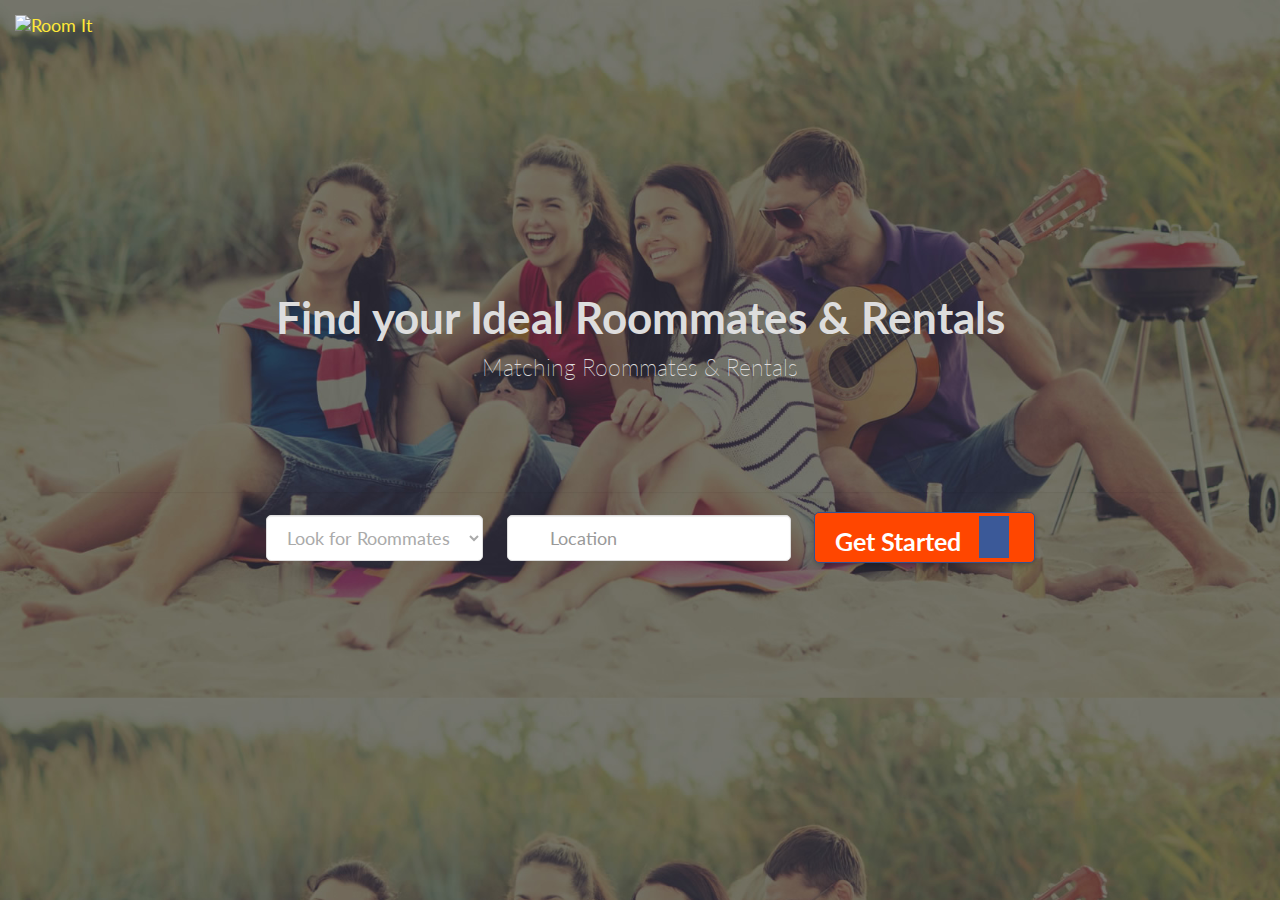
==== client/index.html @ f8d4cd80 "initial load" ====
<!DOCTYPE html>
<html ng-app="MyApp">
<head>
  <meta charset="utf-8">
  <meta http-equiv="X-UA-Compatible" content="IE=edge">
  <title>Roomit</title>
  <link href="favicon.png" rel="shortcut icon">
  <link href="//fonts.googleapis.com/css?family=Lato:400|Open+Sans:400,300,600" rel="stylesheet">
  <link href="//maxcdn.bootstrapcdn.com/font-awesome/4.2.0/css/font-awesome.min.css" rel="stylesheet">
  <link href="//cdnjs.cloudflare.com/ajax/libs/ionicons/1.5.2/css/ionicons.min.css" rel="stylesheet">
  <link href="//maxcdn.bootstrapcdn.com/bootstrap/3.2.0/css/bootstrap.min.css" rel="stylesheet">
  <!--<link href="//cdn.jsdelivr.net/animatecss/3.2.0/animate.css" rel="stylesheet">-->
    <link rel="stylesheet" href="js/bower_components/angular-google-places-autocomplete/src/autocomplete.css">
  <link href="css/styles.css" rel="stylesheet">
    <base href="/"></base>
</head>
<body>
<div ng-controller="NavbarCtrl" class="navbar navbar-default navbar-static-top">
  <div class="navbar-header">
    <a class="navbar-brand" href="/">
        <img src="assets/logo_beta.png" width="256" alt="Room It"/>
    </a>
  </div>
</div>

<div ui-view class="fadeZoom">
    <div class="container main-page">
        <div class="panel panel-default">
            <div class="panel-body">
                <div class="row text-center">
                    <div class="col-sm-12">
                        <div class="jumbotron">
                            <h1>Find your Ideal Roommates & Rentals</h1>

                            <p class="sub-heading">Matching Roommates & Rentals</p>
                        </div>
                    </div>
                </div>
            </div>
        </div>
        <div class="text-center row search-criteria" ng-controller="HomePageController">

            <div class="col-sm-12">
                <form class="form-inline">
                    <div class="input-group input-group-lg margin-20">
                        <select name="lookingFor" id="lookingFor" class="form-control">
                            <option selected="selected">Look for Roommates</option>
                            <option>Look for Rooms</option>
                        </select>
                    </div>
                    <div class="input-group input-group-lg has-feedback margin-20">
                        <input type="text" class="form-control" id="location" placeholder="Location" g-places-autocomplete
                               options="autocompleteOptions" ng-model="place">
                        <i class="ion-location form-control-feedback"></i>
                    </div>
                    <div class="input-group input-group-lg">
                        <div class="input-group-btn">
                            <!--<button type="submit" class="btn btn-default ">Search</button>-->
                            <button class="btn btn-block btn-facebook" ng-click="authenticate('facebook')">
                                Get Started&nbsp;&nbsp;&nbsp;<i class="ion-social-facebook"></i>
                            </button>
                        </div>
                    </div>
                </form>
            </div>
        </div>
    </div>
</div>

<!-- Third-party Libraries -->
<script src="js/vendor/angular.js"></script>
<script src="js/vendor/angular-messages.js"></script>
<script src="js/vendor/angular-resource.js"></script>
<script src="js/vendor/angular-animate.js"></script>
<script src="js/vendor/angular-ui-router.js"></script>
<script src="js/vendor/angular-strap.js"></script>
<script src="js/vendor/angular-strap.tpl.js"></script>
<script src="js/vendor/satellizer.js"></script>
<script src="https://maps.googleapis.com/maps/api/js?libraries=places"></script>
<script src="js/bower_components/angular-google-places-autocomplete/src/autocomplete.js"></script>

<!-- Application Code -->
<script src="js/app.js"></script>
<script src="js/directives/passwordStrength.js"></script>
<script src="js/directives/passwordMatch.js"></script>
<script src="js/controllers/login.js"></script>
<script src="js/controllers/HomePageController.js"></script>
<script src="js/controllers/signup.js"></script>
<script src="js/controllers/logout.js"></script>
<script src="js/controllers/profile.js"></script>
<script src="js/controllers/navbar.js"></script>
<script src="js/services/account.js"></script>
</body>
</html>
---- client/js/bower_components/angular-google-places-autocomplete/src/autocomplete.css ----
/*
 * These are the default styles applied to the stock Google Places Autocomplete component. Importantly they preserve
 * the required "powered by Google" logo.
 */

.pac-container {
    background-color: #fff;
    position: absolute !important;
    z-index: 1000;
    border-radius: 2px;
    border-top: 1px solid #d9d9d9;
    font-family: Arial, sans-serif;
    box-shadow: 0 2px 6px rgba(0, 0, 0, 0.3);
    -moz-box-sizing: border-box;
    -webkit-box-sizing: border-box;
    box-sizing: border-box;
    overflow: hidden
}

.pac-container:after {
    content: "";
    padding: 1px 1px 1px 0;
    height: 16px;
    text-align: right;
    display: block;
    background-image: url(//maps.gstatic.com/mapfiles/api-3/images/powered-by-google-on-white2.png);
    background-position: right;
    background-repeat: no-repeat;
    background-size: 104px 16px
}

.hdpi.pac-container:after {
    background-image: url(//maps.gstatic.com/mapfiles/api-3/images/powered-by-google-on-white2_hdpi.png)
}

.pac-item {
    cursor: default;
    padding: 0 4px;
    text-overflow: ellipsis;
    overflow: hidden;
    white-space: nowrap;
    line-height: 30px;
    text-align: left;
    border-top: 1px solid #e6e6e6;
    font-size: 11px;
    color: #999
}

.pac-item:hover {
    background-color: #fafafa
}

.pac-item-selected, .pac-item-selected:hover {
    background-color: #ebf2fe
}

.pac-matched {
    font-weight: 700
}

.pac-item-query {
    font-size: 13px;
    padding-right: 3px;
    color: #000
}

.pac-icon {
    width: 15px;
    height: 20px;
    margin-right: 7px;
    margin-top: 6px;
    display: inline-block;
    vertical-align: top;
    background-image: url(//maps.gstatic.com/mapfiles/api-3/images/autocomplete-icons.png);
    background-size: 34px
}

.hdpi .pac-icon {
    background-image: url(//maps.gstatic.com/mapfiles/api-3/images/autocomplete-icons_hdpi.png)
}

.pac-icon-search {
    background-position: -1px -1px
}

.pac-item-selected .pac-icon-search {
    background-position: -18px -1px
}

.pac-icon-marker {
    background-position: -1px -161px
}

.pac-item-selected .pac-icon-marker {
    background-position: -18px -161px
}

.pac-placeholder {
    color: gray
}

.custom-prediction-label {
    font-style: italic;
}
---- client/css/styles.css ----
body {
    font-family: 'Lato', sans-serif;
    background: #e4e7ec;
    background-image: url("../assets/bg.jpg");
    background-size: cover;
}

h1, h2, h3, h4, h5, h6 {
    font-family: 'Lato', sans-serif;
    font-weight: bold;
}

a {
    color: #000;
}

.text-muted {
    color: #90939a;
}

.navbar {
    border: 0;
    /*box-shadow: 0 2px 5px 0 rgba(0, 0, 0, .26);*/
}

.navbar-header {
    float: left;
    padding-left: 15px;
}

.navbar-nav {
    float: left;
    margin: 0;
}

.navbar-nav > li {
    float: left;
}

button.btn.btn-block.btn-facebook {
    height: auto;
    padding: 1px 10px;
    font-size: 25px;
    background-color: #FF4600;
    border-radius: 5px;
    baseline-shift: super;
}

.navbar-nav > li > a {
    padding: 15px;
}

.navbar-default {
    background: transparent;
}

.navbar-default .navbar-brand {
    color: #333;
    /*background-color: #ffe939;*/
}

.navbar-default .navbar-brand:hover {
    color: #ffe939;
    /*background-color: #333;*/
}

.navbar-brand {
    margin-left: -15px;
    transition: 0.25s all;
}


.main-page .panel{
    background-color: transparent;
    margin-top : 10em;
}

.search-criteria{
    color : #aaa;
}

.search-criteria input[placeholder]{
    color: #aaa !important;
}

.search-criteria .btn-default{
    color: #aaa;
    border-radius: 5px;
    width : 10em;
}

.input-group .form-control:first-child{
    border-radius: 5px;
    border : solid 1px #ddd;
    color : #aaa;
}

/*.input-group-btn:last-child>.btn {
    border-radius: 5px;
    border: none;
    font-size : 25px;
    padding : 10px 5px;
}*/

.btn-facebook .ion-social-facebook{
    font-size: 35px;
    color: #fff;

    background-color: #3b5998;
    padding: 0px 15px;
}

.search-criteria .form-inline .has-feedback .form-control-feedback{
    top : 6px;
}



.jumbotron h1{
    font-size: 44px;
}

.jumbotron .sub-heading{
    font-size: 23px;
}

.panel-default{
    border: none;
}

.panel-default > .panel-heading {
    font-weight: bold;
    text-transform: uppercase;
}

.container .jumbotron{
    background-color: transparent;
    color: #ddd;
}

.form-control {
    border-radius: 0;
}

.center-form {
    width: 330px;
    margin: 12% auto;
}

.signup-or-separator {
    position: relative;
    height: 34px;
    text-align: center;
    background: none;
}

.signup-or-separator hr {
    width: 90%;
    margin: -16px auto 10px auto;
    border-top: 1px solid #dce0e0;
}

.signup-or-separator .text {
    display: inline-block;
    padding: 8px;
    margin: 0;
    background-color: #fff;
}

/*.search-criteria input,
.search-criteria select,
.search-criteria button{
    height: 3em;
    font-size: 30px;
    width : auto;
}*/

/*.has-feedback .form-control-feedback {
    top: 0;
    left: 0;
    width: 46px;
    height: 46px;
    line-height: 46px;
    color: #555;
}*/

.password-strength-indicator {
    position: absolute;
    top: 10px;
    right: 0;
    width: 5px;
    padding: 0 15px;
}

.password-strength-indicator span {
    display: block;
    width: 5px;
    height: 5px;
    margin-bottom: 2px;
    background: #ebeef1;
    border-radius: 5px;
}

[class^='ion-'] {
    font-size: 1.2em;
}

.has-feedback .form-control {
    padding-left: 42.5px;
}

.alert-material {
    position: fixed;
    right: 12px;
    bottom: 12px;
    z-index: 1;
    display: inline-block;
    min-height: 48px;
    padding: 13px 24px 12px;
    font-family: 'Roboto', sans-serif;
    color: #f1f1f1;
    cursor: default;
    background: #323232;
    border-radius: 2px;
    outline: none;
    box-shadow: 0 2px 5px 0 rgba(0, 0, 0, 0.26);
}

.btn {
    font-weight: bold;
    border-radius: 2px;
    box-shadow: 0 2px 5px 0 rgba(0, 0, 0, .26);
}

.btn-primary {
    background-color: #4285f4;
}

.btn-primary:hover {
    background-color: #3367d6;
}

.btn-success {
    background-color: #0f9d58;
}

.btn-success:hover {
    background-color: #196c4a;
}

.btn-danger {
    background-color: #db4437;
}

.btn-danger:hover {
    background-color: #b04c3b;
}

.btn-group-vertical .btn {
    margin-bottom: 10px;
}

.btn-group-vertical > .btn:first-child:not(:last-child) {
    border-radius: 2px;
}

.btn-group-vertical > .btn:not(:first-child):not(:last-child) {
    border-radius: 2px;
}

.btn-group-vertical > .btn:last-child:not(:first-child) {
    border-radius: 2px;
}

.btn-lg {
    font-size: 14px;
}

.btn [class^='ion-'] {
    margin-right: 5px;
}

.btn .fa {
    margin-right: 5px;
}

/*********************
* Social Buttons
*********************/

.btn-google-plus {
    color: #fff;
    background-color: #dd4b39;
    border: 1px solid #d54331;
}

.btn-google-plus:hover,
.btn-google-plus:focus {
    color: #fff;
    background-color: #cb3927;
}

.btn-facebook {
    color: #fff;
    background-color: #3b5998;
    border: 1px solid #335190;
    font-size: 30px;
    box-sizing: content-box;
}

.btn-facebook:hover,
.btn-facebook:focus {
    color: #fff;
    background-color: #294786;
}

.btn-linkedin {
    color: #fff;
    background-color: #007bb6;
    border: 1px solid #0073ae;
}

.btn-linkedin:hover,
.btn-linkedin:focus {
    color: #fff;
    background-color: #0069a4;
}

.btn-twitter {
    color: #fff;
    background-color: #00aced;
    border: 1px solid #009fdb;
}

.btn-twitter:hover,
.btn-twitter:focus {
    color: #fff;
    background-color: #0090c7;
}

.btn-foursquare {
    color: #fff;
    background-color: #f94877;
    border: 1px solid #f8215a;
}

.btn-foursquare:hover,
.btn-foursquare:focus {
    color: #fff;
    background-color: #f71752;
}

.btn-github {
    color: #fff;
    background-color: #444;
    border: 1px solid #3b3b3b;
}

.btn-github:hover,
.btn-github:focus {
    color: #fff;
    background-color: #303030;
}

.margin-20{
    margin-right: 20px;
}

.btn-yahoo {
    color: #fff;
    background-color: #720e9e;
    border: 1px solid #580b75;
}

.btn-yahoo:hover,
.btn-yahoo:focus {
    color: #fff;
    background-color: #303030;
}

.btn-live {
    color: #fff;
    background-color: #2672ec;
}

.btn-live:hover,
.btn-live:focus {
    color: #fff;
    background-color: #125acd;
}

/*********************
* Animations
*********************/

.fadeZoom.ng-enter {
    -webkit-animation-duration: 0.6s, 0.2s;
    -moz-animation-duration: 0.2s, 0.2s;
    -ms-animation-duration: 0.2s, 0.2s;
    animation-duration: 0.2, 0.2s;
    -webkit-animation-name: fadeIn, zoomIn;
    -moz-animation-name: fadeIn, zoomIn;
    -ms-animation-name: fadeIn, zoomIn;
    animation-name: fadeIn, zoomIn;
}

.fadeZoomFadeDown.ng-enter {
    -webkit-animation-duration: 0.2s, 0.2s;
    -moz-animation-duration: 0.2s, 0.2s;
    -ms-animation-duration: 0.2s, 0.2s;
    animation-duration: 0.2s, 0.2s;
    -webkit-animation-name: fadeIn, zoomIn;
    -moz-animation-name: fadeIn, zoomIn;
    -ms-animation-name: fadeIn, zoomIn;
    animation-name: fadeIn, zoomIn;
}

.fadeZoomFadeDown.ng-leave {
    -webkit-animation: fadeOutDown 0.2s;
    -moz-animation: fadeOutDown 0.2s;
    -ms-animation: fadeOutDown 0.2s;
    animation: fadeOutDown 0.2s;
}

@-webkit-keyframes zoomIn {
    0% {
        opacity: 0;
        -webkit-transform: scale3d(0.8, 0.8, 0.8);
        -moz-transform: scale3d(0.8, 0.8, 0.8);
        -ms-transform: scale3d(0.8, 0.8, 0.8);
        transform: scale3d(0.8, 0.8, 0.8);
    }

    50% {
        opacity: 1;
    }
}

@keyframes zoomIn {
    0% {
        opacity: 0;
        -webkit-transform: scale3d(0.8, 0.8, 0.8);
        -moz-transform: scale3d(0.8, 0.8, 0.8);
        -ms-transform: scale3d(0.8, 0.8, 0.8);
        transform: scale3d(0.8, 0.8, 0.8);
    }

    50% {
        opacity: 1;
    }
}
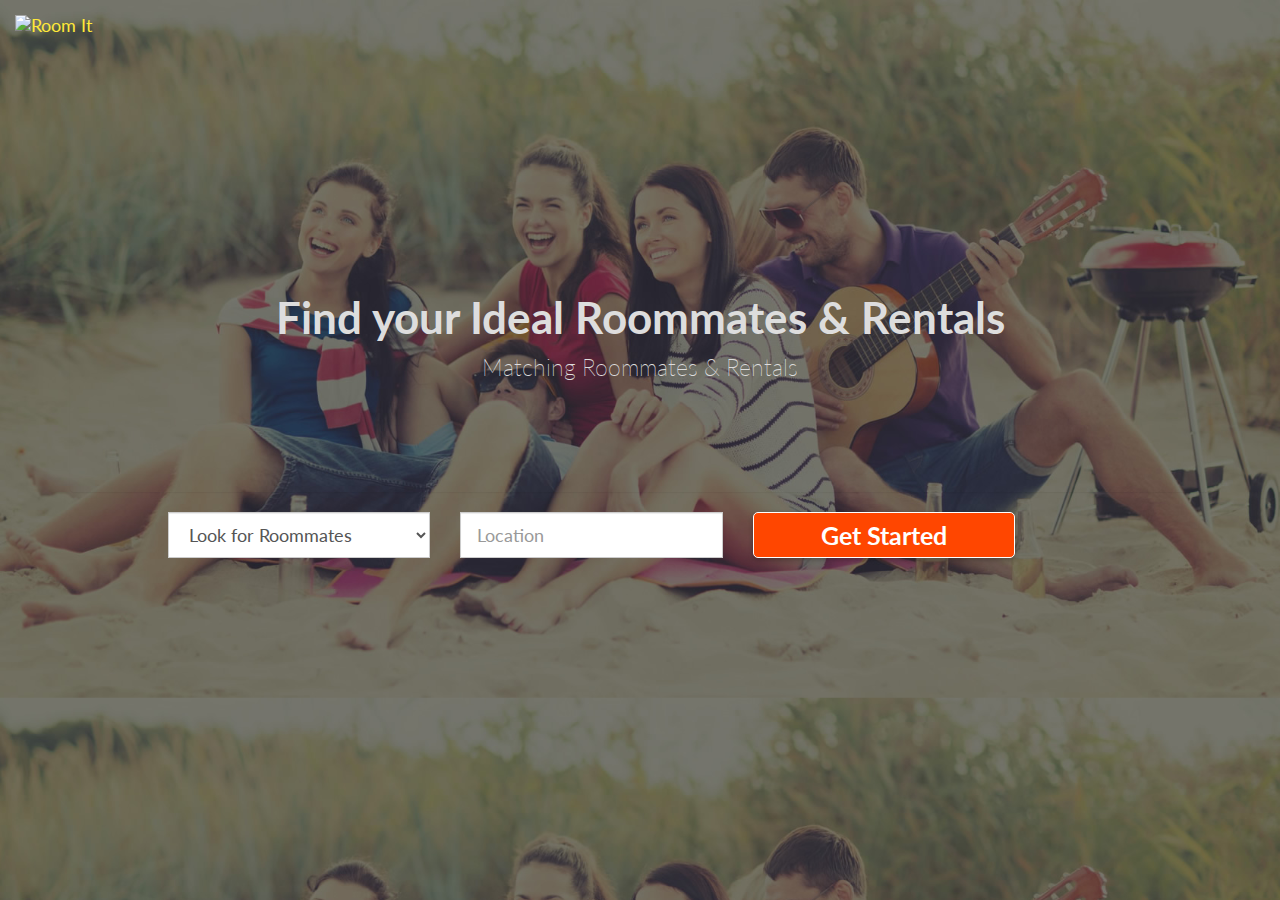
==== commit 69cf0830: "fixing css issues." ====
--- a/client/index.html
+++ b/client/index.html
@@ -39,41 +39,36 @@
             </div>
         </div>
         <div class="text-center row search-criteria" ng-controller="HomePageController">
+            <form>
+                <div class="form-group col-sm-3 col-sm-offset-1">
+                    <select name="lookingFor" id="lookingFor" class="form-control input-lg ">
+                        <option selected="selected">Look for Roommates</option>
+                        <option>Look for Rooms</option>
+                    </select>
+                </div>
+                <div class="form-group col-sm-3">
+                    <input type="text" class="form-control has-feedback input-lg" id="location" placeholder="Location" g-places-autocomplete
+                           options="autocompleteOptions" ng-model="place">
+                    <i class="ion-location form-control-feedback"></i>
+                </div>
+                <div class="form-group col-sm-3">
+                    <button class="btn btn-block btn-lg btn-facebook col-sm-3" ng-click="authenticate('facebook')">
+                        Get Started
+                    </button>
+                </div>
+            </form>
 
-            <div class="col-sm-12">
-                <form class="form-inline">
-                    <div class="input-group input-group-lg margin-20">
-                        <select name="lookingFor" id="lookingFor" class="form-control">
-                            <option selected="selected">Look for Roommates</option>
-                            <option>Look for Rooms</option>
-                        </select>
-                    </div>
-                    <div class="input-group input-group-lg has-feedback margin-20">
-                        <input type="text" class="form-control" id="location" placeholder="Location" g-places-autocomplete
-                               options="autocompleteOptions" ng-model="place">
-                        <i class="ion-location form-control-feedback"></i>
-                    </div>
-                    <div class="input-group input-group-lg">
-                        <div class="input-group-btn">
-                            <!--<button type="submit" class="btn btn-default ">Search</button>-->
-                            <button class="btn btn-block btn-facebook" ng-click="authenticate('facebook')">
-                                Get Started&nbsp;&nbsp;&nbsp;<i class="ion-social-facebook"></i>
-                            </button>
-                        </div>
-                    </div>
-                </form>
-            </div>
         </div>
     </div>
 </div>
 
 <!-- Third-party Libraries -->
-<script src="js/vendor/angular.js"></script>
-<script src="js/vendor/angular-messages.js"></script>
-<script src="js/vendor/angular-resource.js"></script>
-<script src="js/vendor/angular-animate.js"></script>
-<script src="js/vendor/angular-ui-router.js"></script>
-<script src="js/vendor/angular-strap.js"></script>
+<script src="//cdnjs.cloudflare.com/ajax/libs/angular.js/1.3.13/angular.min.js"></script>
+<script src="//cdnjs.cloudflare.com/ajax/libs/angular.js/1.3.13/angular-messages.min.js"></script>
+<script src="//cdnjs.cloudflare.com/ajax/libs/angular.js/1.3.13/angular-resource.min.js"></script>
+<script src="//cdnjs.cloudflare.com/ajax/libs/angular.js/1.3.13/angular-animate.min.js"></script>
+<script src="//cdnjs.cloudflare.com/ajax/libs/angular-ui-router/0.2.13/angular-ui-router.min.js"></script>
+<script src="//cdnjs.cloudflare.com/ajax/libs/angular-strap/2.2.0/angular-strap.min.js"></script>
 <script src="js/vendor/angular-strap.tpl.js"></script>
 <script src="js/vendor/satellizer.js"></script>
 <script src="https://maps.googleapis.com/maps/api/js?libraries=places"></script>
--- a/client/css/styles.css
+++ b/client/css/styles.css
@@ -38,12 +38,14 @@
 }
 
 button.btn.btn-block.btn-facebook {
-    height: auto;
     padding: 1px 10px;
     font-size: 25px;
     background-color: #FF4600;
     border-radius: 5px;
-    baseline-shift: super;
+    /* baseline-shift: super; */
+    border: solid 1px;
+    height: 46px;
+    box-sizing: border-box;
 }
 
 .navbar-nav > li > a {
@@ -110,8 +112,9 @@
     padding: 0px 15px;
 }
 
-.search-criteria .form-inline .has-feedback .form-control-feedback{
-    top : 6px;
+.search-criteria .form-control-feedback{
+    top: 0px;
+    right: 10px;
 }
 
 
@@ -448,4 +451,15 @@
     50% {
         opacity: 1;
     }
-}+}
+
+@media screen and (max-width: 765px) {
+    body{
+        /* background-repeat: inherit; */
+    
+        /* background-position: initial; */
+        /* background-clip: padding-box; */
+        /* background-origin: padding-box; */
+        background-size: inherit;
+    }
+}
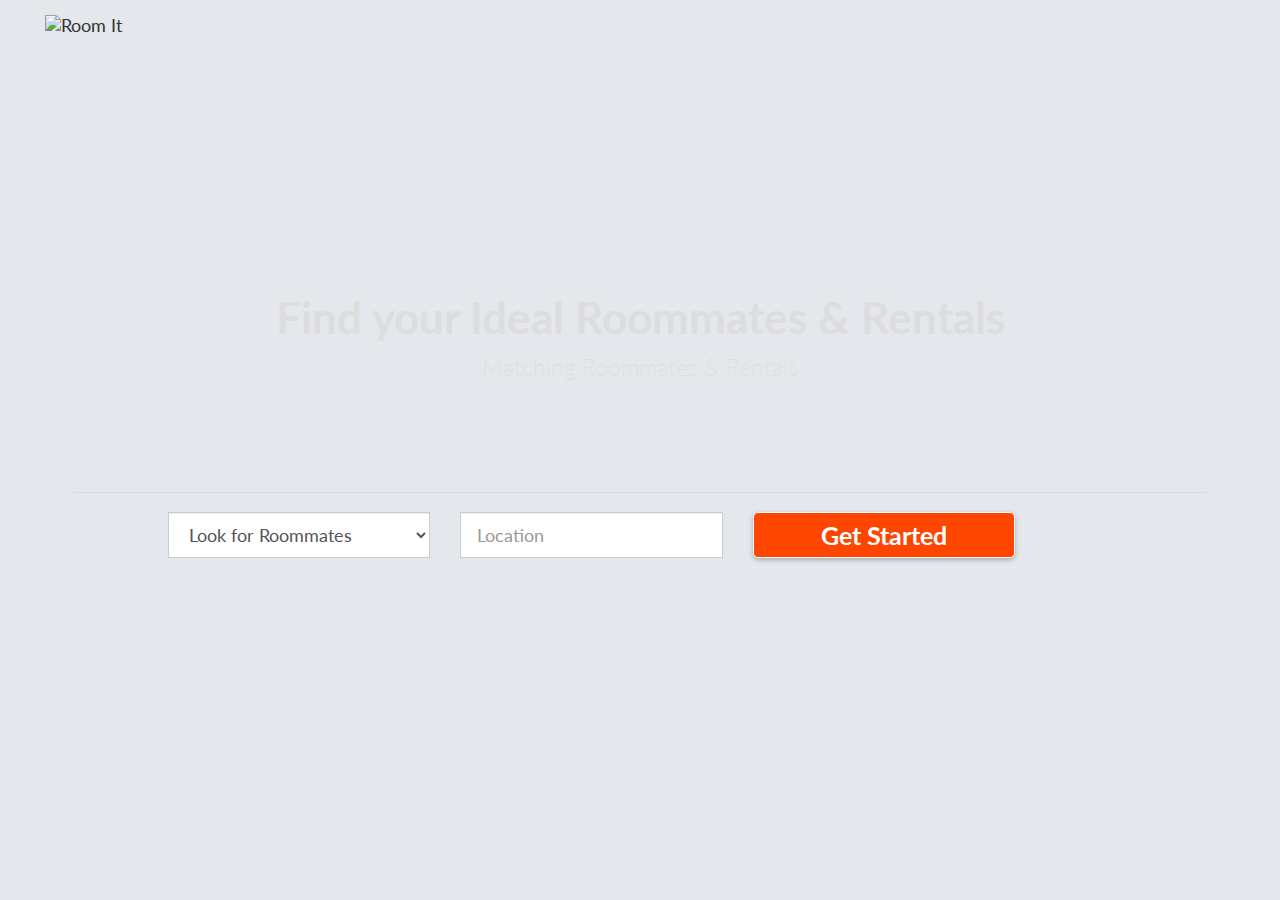
==== commit 97cfe0d9: "conditionally adding background image etc." ====
--- a/client/index.html
+++ b/client/index.html
@@ -15,51 +15,53 @@
     <base href="/"></base>
 </head>
 <body>
-<div ng-controller="NavbarCtrl" class="navbar navbar-default navbar-static-top">
-  <div class="navbar-header">
-    <a class="navbar-brand" href="/">
-        <img src="assets/logo_beta.png" width="256" alt="Room It"/>
-    </a>
-  </div>
-</div>
+<div class="container-fluid fullHeight fadeZoom" ui-view="" ng-class="{'home-page' : hasBackground}">
+    <div class="fullHeight container-fluid">
+        <div ng-controller="NavbarCtrl" class="navbar navbar-default navbar-static-top">
+            <div class="navbar-header">
+                <a class="navbar-brand" href="/">
+                    <img src="assets/logo_beta.png" width="256" alt="Room It"/>
+                </a>
+            </div>
+        </div>
+        <div class="container main-page">
+            <div class="panel panel-default">
+                <div class="panel-body">
+                    <div class="row text-center">
+                        <div class="col-sm-12">
+                            <div class="jumbotron">
+                                <h1>Find your Ideal Roommates & Rentals</h1>
 
-<div ui-view class="fadeZoom">
-    <div class="container main-page">
-        <div class="panel panel-default">
-            <div class="panel-body">
-                <div class="row text-center">
-                    <div class="col-sm-12">
-                        <div class="jumbotron">
-                            <h1>Find your Ideal Roommates & Rentals</h1>
-
-                            <p class="sub-heading">Matching Roommates & Rentals</p>
+                                <p class="sub-heading">Matching Roommates & Rentals</p>
+                            </div>
                         </div>
                     </div>
                 </div>
             </div>
-        </div>
-        <div class="text-center row search-criteria" ng-controller="HomePageController">
-            <form>
-                <div class="form-group col-sm-3 col-sm-offset-1">
-                    <select name="lookingFor" id="lookingFor" class="form-control input-lg ">
-                        <option selected="selected">Look for Roommates</option>
-                        <option>Look for Rooms</option>
-                    </select>
-                </div>
-                <div class="form-group col-sm-3">
-                    <input type="text" class="form-control has-feedback input-lg" id="location" placeholder="Location" g-places-autocomplete
-                           options="autocompleteOptions" ng-model="place">
-                    <i class="ion-location form-control-feedback"></i>
-                </div>
-                <div class="form-group col-sm-3">
-                    <button class="btn btn-block btn-lg btn-facebook col-sm-3" ng-click="authenticate('facebook')">
-                        Get Started
-                    </button>
-                </div>
-            </form>
+            <div class="text-center row search-criteria" ng-controller="HomePageController">
+                <form>
+                    <div class="form-group col-sm-3 col-sm-offset-1">
+                        <select name="lookingFor" id="lookingFor" class="form-control input-lg ">
+                            <option selected="selected">Look for Roommates</option>
+                            <option>Look for Rooms</option>
+                        </select>
+                    </div>
+                    <div class="form-group col-sm-3">
+                        <input type="text" class="form-control has-feedback input-lg" id="location" placeholder="Location" g-places-autocomplete
+                               options="autocompleteOptions" ng-model="place">
+                        <i class="ion-location form-control-feedback"></i>
+                    </div>
+                    <div class="form-group col-sm-3">
+                        <button class="btn btn-block btn-lg btn-facebook col-sm-3" ng-click="authenticate('facebook')">
+                            Get Started
+                        </button>
+                    </div>
+                </form>
 
+            </div>
         </div>
     </div>
+
 </div>
 
 <!-- Third-party Libraries -->
--- a/client/css/styles.css
+++ b/client/css/styles.css
@@ -1,6 +1,18 @@
+html {
+    height: 100%;
+}
 body {
     font-family: 'Lato', sans-serif;
     background: #e4e7ec;
+    height: 100%;
+
+}
+
+.fullHeight{
+    height: 100%;
+}
+
+.home-page{
     background-image: url("../assets/bg.jpg");
     background-size: cover;
 }
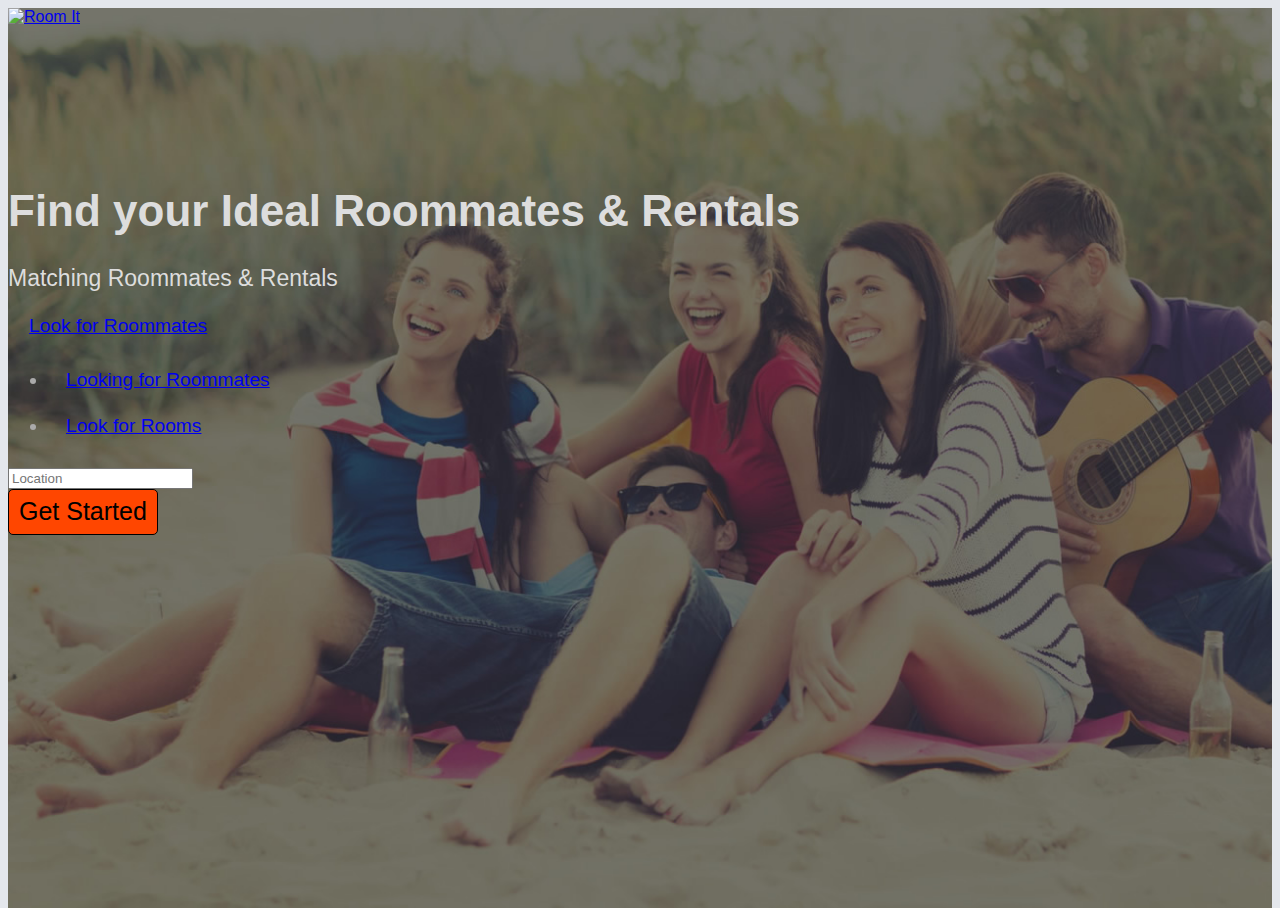
==== commit 97002bee: "merging template css with previous." ====
--- a/client/index.html
+++ b/client/index.html
@@ -5,17 +5,23 @@
   <meta http-equiv="X-UA-Compatible" content="IE=edge">
   <title>Roomit</title>
   <link href="favicon.png" rel="shortcut icon">
-  <link href="//fonts.googleapis.com/css?family=Lato:400|Open+Sans:400,300,600" rel="stylesheet">
-  <link href="//maxcdn.bootstrapcdn.com/font-awesome/4.2.0/css/font-awesome.min.css" rel="stylesheet">
-  <link href="//cdnjs.cloudflare.com/ajax/libs/ionicons/1.5.2/css/ionicons.min.css" rel="stylesheet">
-  <link href="//maxcdn.bootstrapcdn.com/bootstrap/3.2.0/css/bootstrap.min.css" rel="stylesheet">
+    <link href="css/font-awesome.css" rel="stylesheet">
+    <link href="css/simple-line-icons.css" rel="stylesheet">
+    <link href="css/jquery-ui.css" rel="stylesheet">
+    <link href="css/datepicker.css" rel="stylesheet">
+    <link href="css/bootstrap.css" rel="stylesheet">
+    <link href="css/app.css" rel="stylesheet">
+    <!--[if lt IE 9]>
+    <script src="https://oss.maxcdn.com/html5shiv/3.7.2/html5shiv.min.js"></script>
+    <script src="https://oss.maxcdn.com/respond/1.4.2/respond.min.js"></script>
+    <![endif]-->
   <!--<link href="//cdn.jsdelivr.net/animatecss/3.2.0/animate.css" rel="stylesheet">-->
     <link rel="stylesheet" href="js/bower_components/angular-google-places-autocomplete/src/autocomplete.css">
   <link href="css/styles.css" rel="stylesheet">
     <base href="/"></base>
 </head>
-<body>
-<div class="container-fluid fullHeight fadeZoom" ui-view="" ng-class="{'home-page' : hasBackground}">
+<body class="notransition">
+<div class="container-fluid fullHeight fadeZoom home-page"  ng-class="{'home-page' : hasBackground}">
     <div class="fullHeight container-fluid">
         <div ng-controller="NavbarCtrl" class="navbar navbar-default navbar-static-top">
             <div class="navbar-header">
@@ -40,11 +46,14 @@
             </div>
             <div class="text-center row search-criteria" ng-controller="HomePageController">
                 <form>
-                    <div class="form-group col-sm-3 col-sm-offset-1">
-                        <select name="lookingFor" id="lookingFor" class="form-control input-lg ">
-                            <option selected="selected">Look for Roommates</option>
-                            <option>Look for Rooms</option>
-                        </select>
+                    <div class="form-group form-group-lg form-btn-group col-sm-3 col-sm-offset-1" dropdown>
+                        <a href="#" class="btn btn-block btn-white dropdown-toggle btn-lg col-sm-12" dropdown-toggle>
+                            <span class="dropdown-label">Look for Roommates</span> <span class="caret"></span>
+                        </a>
+                        <ul class="dropdown-menu col-sm-12" role="menu">
+                            <li><a href="#">Looking for Roommates</a></li>
+                            <li><a href="#">Look for Rooms</a></li>
+                        </ul>
                     </div>
                     <div class="form-group col-sm-3">
                         <input type="text" class="form-control has-feedback input-lg" id="location" placeholder="Location" g-places-autocomplete
@@ -61,31 +70,49 @@
             </div>
         </div>
     </div>
-
 </div>
-
+<script src="js/json2.js"></script>
+<script src="js/jquery-2.1.1.min.js"></script>
+<script src="js/underscore.js"></script>
+<script src="js/moment-2.5.1.js"></script>
+<script src="js/jquery-ui.min.js"></script>
+<script src="js/jquery-ui-touch-punch.js"></script>
+<script src="js/jquery.placeholder.js"></script>
+<script src="js/jquery.touchSwipe.min.js"></script>
+<script src="js/jquery.slimscroll.min.js"></script>
+<script src="js/jquery.visible.js"></script>
+<!--
+        <script src="http://maps.googleapis.com/maps/api/js?sensor=true&amp;libraries=geometry&amp;libraries=places" type="text/javascript"></script>
+-->
+<!--<script src="js/infobox.js"></script>-->
+<script src="js/clndr.js"></script>
+<script src="js/jquery.tagsinput.min.js"></script>
+<script src="js/bootstrap-datepicker.js"></script>
+<script src="js/profileapp.js"></script>
+<script src="js/calendar.js"></script>
 <!-- Third-party Libraries -->
 <script src="//cdnjs.cloudflare.com/ajax/libs/angular.js/1.3.13/angular.min.js"></script>
 <script src="//cdnjs.cloudflare.com/ajax/libs/angular.js/1.3.13/angular-messages.min.js"></script>
 <script src="//cdnjs.cloudflare.com/ajax/libs/angular.js/1.3.13/angular-resource.min.js"></script>
 <script src="//cdnjs.cloudflare.com/ajax/libs/angular.js/1.3.13/angular-animate.min.js"></script>
 <script src="//cdnjs.cloudflare.com/ajax/libs/angular-ui-router/0.2.13/angular-ui-router.min.js"></script>
-<script src="//cdnjs.cloudflare.com/ajax/libs/angular-strap/2.2.0/angular-strap.min.js"></script>
-<script src="js/vendor/angular-strap.tpl.js"></script>
+<script src="//cdnjs.cloudflare.com/ajax/libs/angular-ui-bootstrap/0.12.0/ui-bootstrap-tpls.min.js"></script>
 <script src="js/vendor/satellizer.js"></script>
 <script src="https://maps.googleapis.com/maps/api/js?libraries=places"></script>
 <script src="js/bower_components/angular-google-places-autocomplete/src/autocomplete.js"></script>
 
 <!-- Application Code -->
 <script src="js/app.js"></script>
-<script src="js/directives/passwordStrength.js"></script>
-<script src="js/directives/passwordMatch.js"></script>
-<script src="js/controllers/login.js"></script>
+<!--<script src="js/directives/passwordStrength.js"></script>
+<script src="js/directives/passwordMatch.js"></script>-->
+<!--<script src="js/controllers/login.js"></script>-->
 <script src="js/controllers/HomePageController.js"></script>
+<!--
 <script src="js/controllers/signup.js"></script>
 <script src="js/controllers/logout.js"></script>
 <script src="js/controllers/profile.js"></script>
+-->
 <script src="js/controllers/navbar.js"></script>
-<script src="js/services/account.js"></script>
+<!--<script src="js/services/account.js"></script>-->
 </body>
 </html>
--- a/client/css/styles.css
+++ b/client/css/styles.css
@@ -5,7 +5,6 @@
     font-family: 'Lato', sans-serif;
     background: #e4e7ec;
     height: 100%;
-
 }
 
 .fullHeight{
@@ -22,32 +21,6 @@
     font-weight: bold;
 }
 
-a {
-    color: #000;
-}
-
-.text-muted {
-    color: #90939a;
-}
-
-.navbar {
-    border: 0;
-    /*box-shadow: 0 2px 5px 0 rgba(0, 0, 0, .26);*/
-}
-
-.navbar-header {
-    float: left;
-    padding-left: 15px;
-}
-
-.navbar-nav {
-    float: left;
-    margin: 0;
-}
-
-.navbar-nav > li {
-    float: left;
-}
 
 button.btn.btn-block.btn-facebook {
     padding: 1px 10px;
@@ -60,27 +33,10 @@
     box-sizing: border-box;
 }
 
-.navbar-nav > li > a {
-    padding: 15px;
-}
 
-.navbar-default {
+.home-page .navbar-default {
     background: transparent;
-}
-
-.navbar-default .navbar-brand {
-    color: #333;
-    /*background-color: #ffe939;*/
-}
-
-.navbar-default .navbar-brand:hover {
-    color: #ffe939;
-    /*background-color: #333;*/
-}
-
-.navbar-brand {
-    margin-left: -15px;
-    transition: 0.25s all;
+    border: none;
 }
 
 
@@ -103,11 +59,7 @@
     width : 10em;
 }
 
-.input-group .form-control:first-child{
-    border-radius: 5px;
-    border : solid 1px #ddd;
-    color : #aaa;
-}
+
 
 /*.input-group-btn:last-child>.btn {
     border-radius: 5px;
@@ -139,13 +91,9 @@
     font-size: 23px;
 }
 
-.panel-default{
+.home-page .panel-default{
     border: none;
-}
-
-.panel-default > .panel-heading {
-    font-weight: bold;
-    text-transform: uppercase;
+    box-shadow: none;
 }
 
 .container .jumbotron{
@@ -153,316 +101,10 @@
     color: #ddd;
 }
 
-.form-control {
-    border-radius: 0;
-}
-
-.center-form {
-    width: 330px;
-    margin: 12% auto;
-}
-
-.signup-or-separator {
-    position: relative;
-    height: 34px;
-    text-align: center;
-    background: none;
-}
-
-.signup-or-separator hr {
-    width: 90%;
-    margin: -16px auto 10px auto;
-    border-top: 1px solid #dce0e0;
-}
-
-.signup-or-separator .text {
-    display: inline-block;
-    padding: 8px;
-    margin: 0;
-    background-color: #fff;
-}
-
-/*.search-criteria input,
-.search-criteria select,
-.search-criteria button{
-    height: 3em;
-    font-size: 30px;
-    width : auto;
-}*/
-
-/*.has-feedback .form-control-feedback {
-    top: 0;
-    left: 0;
-    width: 46px;
-    height: 46px;
-    line-height: 46px;
-    color: #555;
-}*/
-
-.password-strength-indicator {
-    position: absolute;
-    top: 10px;
-    right: 0;
-    width: 5px;
-    padding: 0 15px;
-}
-
-.password-strength-indicator span {
-    display: block;
-    width: 5px;
-    height: 5px;
-    margin-bottom: 2px;
-    background: #ebeef1;
-    border-radius: 5px;
-}
-
-[class^='ion-'] {
+.home-page .form-btn-group {
     font-size: 1.2em;
-}
-
-.has-feedback .form-control {
-    padding-left: 42.5px;
-}
-
-.alert-material {
-    position: fixed;
-    right: 12px;
-    bottom: 12px;
-    z-index: 1;
-    display: inline-block;
-    min-height: 48px;
-    padding: 13px 24px 12px;
-    font-family: 'Roboto', sans-serif;
-    color: #f1f1f1;
-    cursor: default;
-    background: #323232;
-    border-radius: 2px;
-    outline: none;
-    box-shadow: 0 2px 5px 0 rgba(0, 0, 0, 0.26);
-}
-
-.btn {
-    font-weight: bold;
-    border-radius: 2px;
-    box-shadow: 0 2px 5px 0 rgba(0, 0, 0, .26);
-}
-
-.btn-primary {
-    background-color: #4285f4;
-}
-
-.btn-primary:hover {
-    background-color: #3367d6;
-}
-
-.btn-success {
-    background-color: #0f9d58;
-}
-
-.btn-success:hover {
-    background-color: #196c4a;
-}
-
-.btn-danger {
-    background-color: #db4437;
-}
-
-.btn-danger:hover {
-    background-color: #b04c3b;
-}
-
-.btn-group-vertical .btn {
-    margin-bottom: 10px;
-}
-
-.btn-group-vertical > .btn:first-child:not(:last-child) {
-    border-radius: 2px;
-}
-
-.btn-group-vertical > .btn:not(:first-child):not(:last-child) {
-    border-radius: 2px;
-}
-
-.btn-group-vertical > .btn:last-child:not(:first-child) {
-    border-radius: 2px;
-}
-
-.btn-lg {
-    font-size: 14px;
-}
-
-.btn [class^='ion-'] {
-    margin-right: 5px;
-}
-
-.btn .fa {
-    margin-right: 5px;
-}
-
-/*********************
-* Social Buttons
-*********************/
-
-.btn-google-plus {
-    color: #fff;
-    background-color: #dd4b39;
-    border: 1px solid #d54331;
-}
-
-.btn-google-plus:hover,
-.btn-google-plus:focus {
-    color: #fff;
-    background-color: #cb3927;
-}
-
-.btn-facebook {
-    color: #fff;
-    background-color: #3b5998;
-    border: 1px solid #335190;
-    font-size: 30px;
-    box-sizing: content-box;
-}
-
-.btn-facebook:hover,
-.btn-facebook:focus {
-    color: #fff;
-    background-color: #294786;
-}
-
-.btn-linkedin {
-    color: #fff;
-    background-color: #007bb6;
-    border: 1px solid #0073ae;
-}
-
-.btn-linkedin:hover,
-.btn-linkedin:focus {
-    color: #fff;
-    background-color: #0069a4;
-}
-
-.btn-twitter {
-    color: #fff;
-    background-color: #00aced;
-    border: 1px solid #009fdb;
-}
-
-.btn-twitter:hover,
-.btn-twitter:focus {
-    color: #fff;
-    background-color: #0090c7;
-}
-
-.btn-foursquare {
-    color: #fff;
-    background-color: #f94877;
-    border: 1px solid #f8215a;
-}
-
-.btn-foursquare:hover,
-.btn-foursquare:focus {
-    color: #fff;
-    background-color: #f71752;
-}
-
-.btn-github {
-    color: #fff;
-    background-color: #444;
-    border: 1px solid #3b3b3b;
-}
-
-.btn-github:hover,
-.btn-github:focus {
-    color: #fff;
-    background-color: #303030;
-}
-
-.margin-20{
-    margin-right: 20px;
-}
-
-.btn-yahoo {
-    color: #fff;
-    background-color: #720e9e;
-    border: 1px solid #580b75;
-}
-
-.btn-yahoo:hover,
-.btn-yahoo:focus {
-    color: #fff;
-    background-color: #303030;
-}
-
-.btn-live {
-    color: #fff;
-    background-color: #2672ec;
-}
-
-.btn-live:hover,
-.btn-live:focus {
-    color: #fff;
-    background-color: #125acd;
-}
-
-/*********************
-* Animations
-*********************/
-
-.fadeZoom.ng-enter {
-    -webkit-animation-duration: 0.6s, 0.2s;
-    -moz-animation-duration: 0.2s, 0.2s;
-    -ms-animation-duration: 0.2s, 0.2s;
-    animation-duration: 0.2, 0.2s;
-    -webkit-animation-name: fadeIn, zoomIn;
-    -moz-animation-name: fadeIn, zoomIn;
-    -ms-animation-name: fadeIn, zoomIn;
-    animation-name: fadeIn, zoomIn;
-}
-
-.fadeZoomFadeDown.ng-enter {
-    -webkit-animation-duration: 0.2s, 0.2s;
-    -moz-animation-duration: 0.2s, 0.2s;
-    -ms-animation-duration: 0.2s, 0.2s;
-    animation-duration: 0.2s, 0.2s;
-    -webkit-animation-name: fadeIn, zoomIn;
-    -moz-animation-name: fadeIn, zoomIn;
-    -ms-animation-name: fadeIn, zoomIn;
-    animation-name: fadeIn, zoomIn;
-}
-
-.fadeZoomFadeDown.ng-leave {
-    -webkit-animation: fadeOutDown 0.2s;
-    -moz-animation: fadeOutDown 0.2s;
-    -ms-animation: fadeOutDown 0.2s;
-    animation: fadeOutDown 0.2s;
-}
-
-@-webkit-keyframes zoomIn {
-    0% {
-        opacity: 0;
-        -webkit-transform: scale3d(0.8, 0.8, 0.8);
-        -moz-transform: scale3d(0.8, 0.8, 0.8);
-        -ms-transform: scale3d(0.8, 0.8, 0.8);
-        transform: scale3d(0.8, 0.8, 0.8);
-    }
-
-    50% {
-        opacity: 1;
-    }
-}
-
-@keyframes zoomIn {
-    0% {
-        opacity: 0;
-        -webkit-transform: scale3d(0.8, 0.8, 0.8);
-        -moz-transform: scale3d(0.8, 0.8, 0.8);
-        -ms-transform: scale3d(0.8, 0.8, 0.8);
-        transform: scale3d(0.8, 0.8, 0.8);
-    }
-
-    50% {
-        opacity: 1;
-    }
+    padding-left: 0;
+    padding-right: 0;
 }
 
 @media screen and (max-width: 765px) {
@@ -474,4 +116,45 @@
         /* background-origin: padding-box; */
         background-size: inherit;
     }
+
+    .home-page .form-btn-group{
+        padding-right: 10px;
+        padding-left: 10px;
+    }
+    .home-page .form-btn-group ul.dropdown-menu {
+        width: 97%;
+        width: calc(100% - 20px);
+        left: 10px;
+    }
+
 }
+
+
+.home-page .form-group .btn.dropdown-toggle {
+    height: 46px;
+    padding: 1em 1.1em;
+    font-size: 1.0em;
+    border-radius: 0;
+}
+
+.home-page .form-group span.dropdown-label {
+    padding-right: 0px;
+}
+
+
+
+.home-page .dropdown-menu > li > a {
+    font-size: 1em;
+    height: 46px;
+    line-height: 46px;
+    padding: 3px 18px;
+}
+
+.btn-lg .caret {
+    position: absolute;
+    right: 10px;
+    top: 19px;
+}
+
+
+
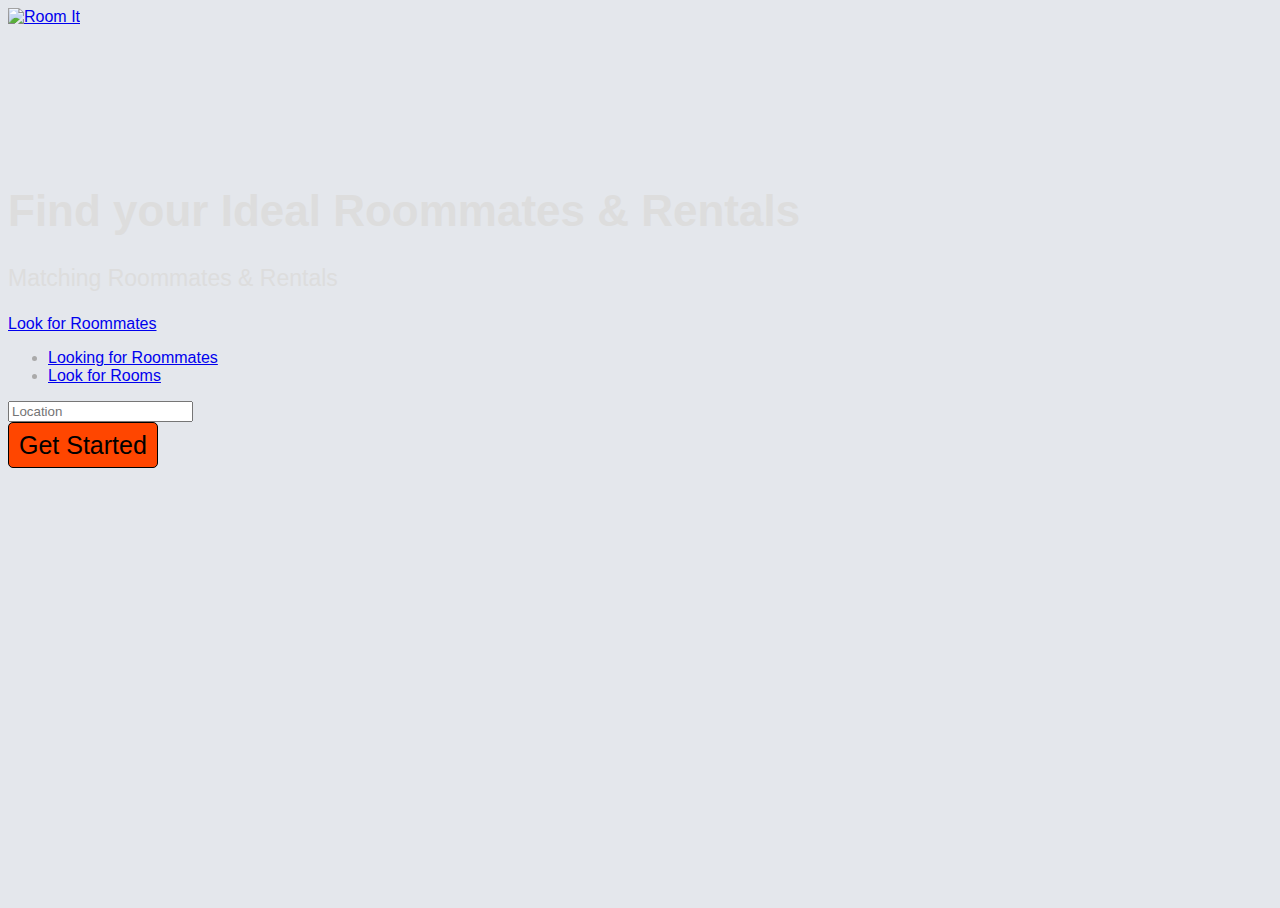
==== commit 17837d27: "profile page readjustments to template." ====
--- a/client/index.html
+++ b/client/index.html
@@ -21,7 +21,7 @@
     <base href="/"></base>
 </head>
 <body class="notransition">
-<div class="container-fluid fullHeight fadeZoom home-page"  ng-class="{'home-page' : hasBackground}">
+<div class="container-fluid fullHeight fadeZoom" ui-view=""  ng-class="{'home-page' : hasBackground}">
     <div class="fullHeight container-fluid">
         <div ng-controller="NavbarCtrl" class="navbar navbar-default navbar-static-top">
             <div class="navbar-header">
@@ -110,9 +110,10 @@
 <!--
 <script src="js/controllers/signup.js"></script>
 <script src="js/controllers/logout.js"></script>
+
+-->
 <script src="js/controllers/profile.js"></script>
--->
 <script src="js/controllers/navbar.js"></script>
-<!--<script src="js/services/account.js"></script>-->
+<script src="js/services/account.js"></script>
 </body>
 </html>
--- a/client/css/styles.css
+++ b/client/css/styles.css
@@ -156,5 +156,12 @@
     top: 19px;
 }
 
+#content.fullHeight{
+    height: 100%;
+    padding-bottom: 100px;
+}
 
-
+#leftSide.fullHeight {
+    height: 94%;
+    height: calc(100% - 60px);
+}
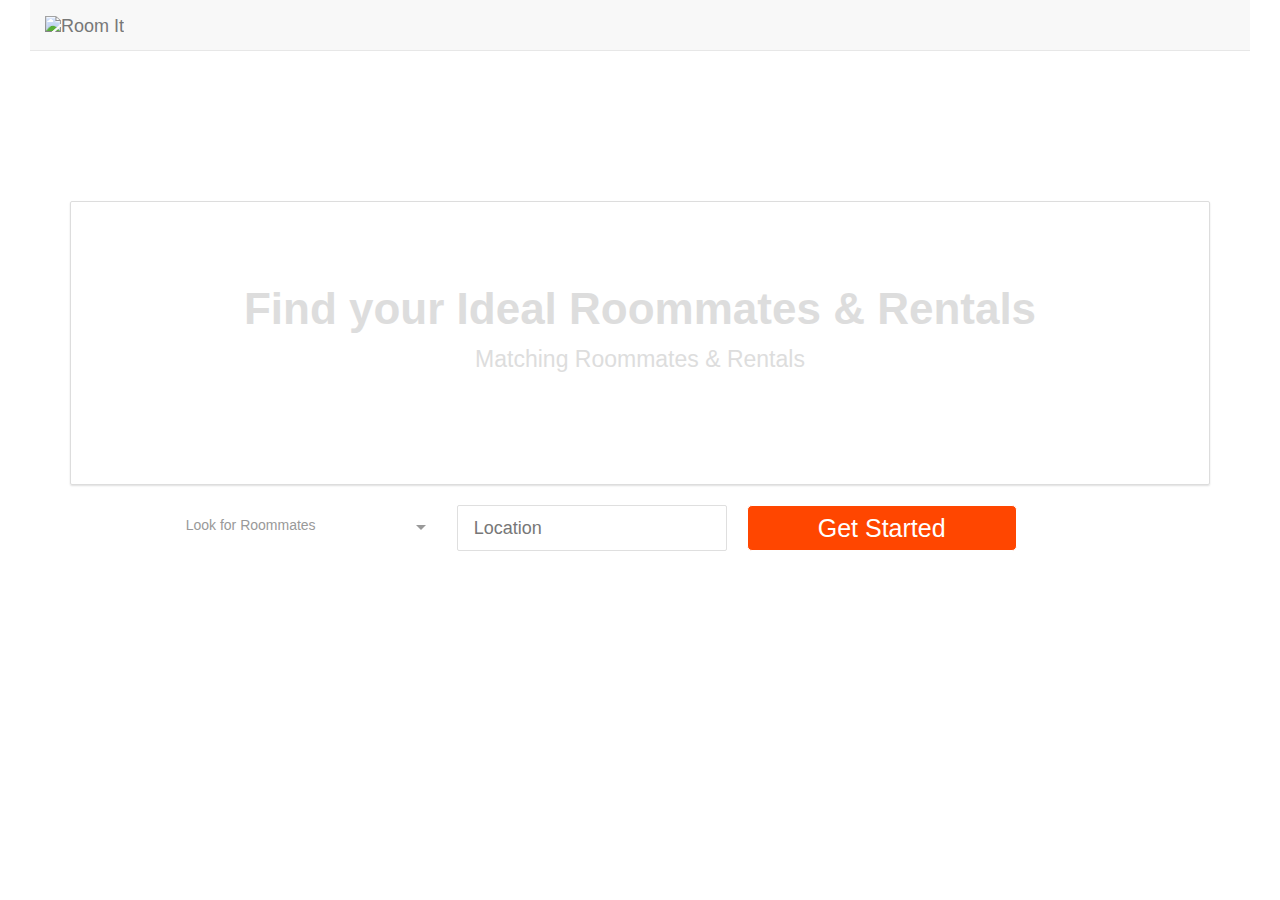
==== commit 19de3f2a: "profile page working with backend." ====
--- a/client/index.html
+++ b/client/index.html
@@ -7,8 +7,6 @@
   <link href="favicon.png" rel="shortcut icon">
     <link href="css/font-awesome.css" rel="stylesheet">
     <link href="css/simple-line-icons.css" rel="stylesheet">
-    <link href="css/jquery-ui.css" rel="stylesheet">
-    <link href="css/datepicker.css" rel="stylesheet">
     <link href="css/bootstrap.css" rel="stylesheet">
     <link href="css/app.css" rel="stylesheet">
     <!--[if lt IE 9]>
@@ -71,8 +69,9 @@
         </div>
     </div>
 </div>
-<script src="js/json2.js"></script>
-<script src="js/jquery-2.1.1.min.js"></script>
+<!--<script src="js/jquery-2.1.1.min.js"></script>-->
+<!--<script src="js/json2.js"></script>
+
 <script src="js/underscore.js"></script>
 <script src="js/moment-2.5.1.js"></script>
 <script src="js/jquery-ui.min.js"></script>
@@ -80,16 +79,17 @@
 <script src="js/jquery.placeholder.js"></script>
 <script src="js/jquery.touchSwipe.min.js"></script>
 <script src="js/jquery.slimscroll.min.js"></script>
-<script src="js/jquery.visible.js"></script>
+<script src="js/jquery.visible.js"></script>-->
 <!--
         <script src="http://maps.googleapis.com/maps/api/js?sensor=true&amp;libraries=geometry&amp;libraries=places" type="text/javascript"></script>
 -->
 <!--<script src="js/infobox.js"></script>-->
-<script src="js/clndr.js"></script>
+<!--<script src="js/clndr.js"></script>
 <script src="js/jquery.tagsinput.min.js"></script>
 <script src="js/bootstrap-datepicker.js"></script>
-<script src="js/profileapp.js"></script>
-<script src="js/calendar.js"></script>
+
+<script src="js/calendar.js"></script>-->
+<!--<script src="js/profileapp.js"></script>-->
 <!-- Third-party Libraries -->
 <script src="//cdnjs.cloudflare.com/ajax/libs/angular.js/1.3.13/angular.min.js"></script>
 <script src="//cdnjs.cloudflare.com/ajax/libs/angular.js/1.3.13/angular-messages.min.js"></script>
--- a/client/css/simple-line-icons.css
+++ b/client/css/simple-line-icons.css
@@ -0,0 +1,526 @@
+@font-face {
+	font-family: 'Simple-Line-Icons';
+	src:url('../fonts/Simple-Line-Icons.eot');
+	src:url('../fonts/Simple-Line-Icons.eot?#iefix') format('embedded-opentype'),
+		url('../fonts/Simple-Line-Icons.woff') format('woff'),
+		url('../fonts/Simple-Line-Icons.ttf') format('truetype'),
+		url('../fonts/Simple-Line-Icons.svg#Simple-Line-Icons') format('svg');
+	font-weight: normal;
+	font-style: normal;
+}
+
+/* Use the following CSS code if you want to use data attributes for inserting your icons */
+[data-icon]:before {
+	font-family: 'Simple-Line-Icons';
+	content: attr(data-icon);
+	speak: none;
+	font-weight: normal;
+	font-variant: normal;
+	text-transform: none;
+	line-height: 1;
+	-webkit-font-smoothing: antialiased;
+	-moz-osx-font-smoothing: grayscale;
+}
+
+/* Use the following CSS code if you want to have a class per icon */
+/*
+Instead of a list of all class selectors,
+you can use the generic selector below, but it's slower:
+[class*="icon-"] {
+*/
+.icon-user-female, .icon-user-follow, .icon-user-following, .icon-user-unfollow, .icon-trophy, .icon-screen-smartphone, .icon-screen-desktop, .icon-plane, .icon-notebook, .icon-moustache, .icon-mouse, .icon-magnet, .icon-energy, .icon-emoticon-smile, .icon-disc, .icon-cursor-move, .icon-crop, .icon-credit-card, .icon-chemistry, .icon-user, .icon-speedometer, .icon-social-youtube, .icon-social-twitter, .icon-social-tumblr, .icon-social-facebook, .icon-social-dropbox, .icon-social-dribbble, .icon-shield, .icon-screen-tablet, .icon-magic-wand, .icon-hourglass, .icon-graduation, .icon-ghost, .icon-game-controller, .icon-fire, .icon-eyeglasses, .icon-envelope-open, .icon-envelope-letter, .icon-bell, .icon-badge, .icon-anchor, .icon-wallet, .icon-vector, .icon-speech, .icon-puzzle, .icon-printer, .icon-present, .icon-playlist, .icon-pin, .icon-picture, .icon-map, .icon-layers, .icon-handbag, .icon-globe-alt, .icon-globe, .icon-frame, .icon-folder-alt, .icon-film, .icon-feed, .icon-earphones-alt, .icon-earphones, .icon-drop, .icon-drawer, .icon-docs, .icon-directions, .icon-direction, .icon-diamond, .icon-cup, .icon-compass, .icon-call-out, .icon-call-in, .icon-call-end, .icon-calculator, .icon-bubbles, .icon-briefcase, .icon-book-open, .icon-basket-loaded, .icon-basket, .icon-bag, .icon-action-undo, .icon-action-redo, .icon-wrench, .icon-umbrella, .icon-trash, .icon-tag, .icon-support, .icon-size-fullscreen, .icon-size-actual, .icon-shuffle, .icon-share-alt, .icon-share, .icon-rocket, .icon-question, .icon-pie-chart, .icon-pencil, .icon-note, .icon-music-tone-alt, .icon-music-tone, .icon-microphone, .icon-loop, .icon-logout, .icon-login, .icon-list, .icon-like, .icon-home, .icon-grid, .icon-graph, .icon-equalizer, .icon-dislike, .icon-cursor, .icon-control-start, .icon-control-rewind, .icon-control-play, .icon-control-pause, .icon-control-forward, .icon-control-end, .icon-calendar, .icon-bulb, .icon-bar-chart, .icon-arrow-up, .icon-arrow-right, .icon-arrow-left, .icon-arrow-down, .icon-ban, .icon-bubble, .icon-camcorder, .icon-camera, .icon-check, .icon-clock, .icon-close, .icon-cloud-download, .icon-cloud-upload, .icon-doc, .icon-envelope, .icon-eye, .icon-flag, .icon-folder, .icon-heart, .icon-info, .icon-key, .icon-link, .icon-lock, .icon-lock-open, .icon-magnifier, .icon-magnifier-add, .icon-magnifier-remove, .icon-paper-clip, .icon-paper-plane, .icon-plus, .icon-pointer, .icon-power, .icon-refresh, .icon-reload, .icon-settings, .icon-star, .icon-symbol-female, .icon-symbol-male, .icon-target, .icon-volume-1, .icon-volume-2, .icon-volume-off, .icon-users {
+	font-family: 'Simple-Line-Icons';
+	speak: none;
+	font-style: normal;
+	font-weight: normal;
+	font-variant: normal;
+	text-transform: none;
+	line-height: 1;
+	-webkit-font-smoothing: antialiased;
+}
+.icon-user-female:before {
+	content: "\e000";
+}
+.icon-user-follow:before {
+	content: "\e002";
+}
+.icon-user-following:before {
+	content: "\e003";
+}
+.icon-user-unfollow:before {
+	content: "\e004";
+}
+.icon-trophy:before {
+	content: "\e006";
+}
+.icon-screen-smartphone:before {
+	content: "\e010";
+}
+.icon-screen-desktop:before {
+	content: "\e011";
+}
+.icon-plane:before {
+	content: "\e012";
+}
+.icon-notebook:before {
+	content: "\e013";
+}
+.icon-moustache:before {
+	content: "\e014";
+}
+.icon-mouse:before {
+	content: "\e015";
+}
+.icon-magnet:before {
+	content: "\e016";
+}
+.icon-energy:before {
+	content: "\e020";
+}
+.icon-emoticon-smile:before {
+	content: "\e021";
+}
+.icon-disc:before {
+	content: "\e022";
+}
+.icon-cursor-move:before {
+	content: "\e023";
+}
+.icon-crop:before {
+	content: "\e024";
+}
+.icon-credit-card:before {
+	content: "\e025";
+}
+.icon-chemistry:before {
+	content: "\e026";
+}
+.icon-user:before {
+	content: "\e005";
+}
+.icon-speedometer:before {
+	content: "\e007";
+}
+.icon-social-youtube:before {
+	content: "\e008";
+}
+.icon-social-twitter:before {
+	content: "\e009";
+}
+.icon-social-tumblr:before {
+	content: "\e00a";
+}
+.icon-social-facebook:before {
+	content: "\e00b";
+}
+.icon-social-dropbox:before {
+	content: "\e00c";
+}
+.icon-social-dribbble:before {
+	content: "\e00d";
+}
+.icon-shield:before {
+	content: "\e00e";
+}
+.icon-screen-tablet:before {
+	content: "\e00f";
+}
+.icon-magic-wand:before {
+	content: "\e017";
+}
+.icon-hourglass:before {
+	content: "\e018";
+}
+.icon-graduation:before {
+	content: "\e019";
+}
+.icon-ghost:before {
+	content: "\e01a";
+}
+.icon-game-controller:before {
+	content: "\e01b";
+}
+.icon-fire:before {
+	content: "\e01c";
+}
+.icon-eyeglasses:before {
+	content: "\e01d";
+}
+.icon-envelope-open:before {
+	content: "\e01e";
+}
+.icon-envelope-letter:before {
+	content: "\e01f";
+}
+.icon-bell:before {
+	content: "\e027";
+}
+.icon-badge:before {
+	content: "\e028";
+}
+.icon-anchor:before {
+	content: "\e029";
+}
+.icon-wallet:before {
+	content: "\e02a";
+}
+.icon-vector:before {
+	content: "\e02b";
+}
+.icon-speech:before {
+	content: "\e02c";
+}
+.icon-puzzle:before {
+	content: "\e02d";
+}
+.icon-printer:before {
+	content: "\e02e";
+}
+.icon-present:before {
+	content: "\e02f";
+}
+.icon-playlist:before {
+	content: "\e030";
+}
+.icon-pin:before {
+	content: "\e031";
+}
+.icon-picture:before {
+	content: "\e032";
+}
+.icon-map:before {
+	content: "\e033";
+}
+.icon-layers:before {
+	content: "\e034";
+}
+.icon-handbag:before {
+	content: "\e035";
+}
+.icon-globe-alt:before {
+	content: "\e036";
+}
+.icon-globe:before {
+	content: "\e037";
+}
+.icon-frame:before {
+	content: "\e038";
+}
+.icon-folder-alt:before {
+	content: "\e039";
+}
+.icon-film:before {
+	content: "\e03a";
+}
+.icon-feed:before {
+	content: "\e03b";
+}
+.icon-earphones-alt:before {
+	content: "\e03c";
+}
+.icon-earphones:before {
+	content: "\e03d";
+}
+.icon-drop:before {
+	content: "\e03e";
+}
+.icon-drawer:before {
+	content: "\e03f";
+}
+.icon-docs:before {
+	content: "\e040";
+}
+.icon-directions:before {
+	content: "\e041";
+}
+.icon-direction:before {
+	content: "\e042";
+}
+.icon-diamond:before {
+	content: "\e043";
+}
+.icon-cup:before {
+	content: "\e044";
+}
+.icon-compass:before {
+	content: "\e045";
+}
+.icon-call-out:before {
+	content: "\e046";
+}
+.icon-call-in:before {
+	content: "\e047";
+}
+.icon-call-end:before {
+	content: "\e048";
+}
+.icon-calculator:before {
+	content: "\e049";
+}
+.icon-bubbles:before {
+	content: "\e04a";
+}
+.icon-briefcase:before {
+	content: "\e04b";
+}
+.icon-book-open:before {
+	content: "\e04c";
+}
+.icon-basket-loaded:before {
+	content: "\e04d";
+}
+.icon-basket:before {
+	content: "\e04e";
+}
+.icon-bag:before {
+	content: "\e04f";
+}
+.icon-action-undo:before {
+	content: "\e050";
+}
+.icon-action-redo:before {
+	content: "\e051";
+}
+.icon-wrench:before {
+	content: "\e052";
+}
+.icon-umbrella:before {
+	content: "\e053";
+}
+.icon-trash:before {
+	content: "\e054";
+}
+.icon-tag:before {
+	content: "\e055";
+}
+.icon-support:before {
+	content: "\e056";
+}
+.icon-size-fullscreen:before {
+	content: "\e057";
+}
+.icon-size-actual:before {
+	content: "\e058";
+}
+.icon-shuffle:before {
+	content: "\e059";
+}
+.icon-share-alt:before {
+	content: "\e05a";
+}
+.icon-share:before {
+	content: "\e05b";
+}
+.icon-rocket:before {
+	content: "\e05c";
+}
+.icon-question:before {
+	content: "\e05d";
+}
+.icon-pie-chart:before {
+	content: "\e05e";
+}
+.icon-pencil:before {
+	content: "\e05f";
+}
+.icon-note:before {
+	content: "\e060";
+}
+.icon-music-tone-alt:before {
+	content: "\e061";
+}
+.icon-music-tone:before {
+	content: "\e062";
+}
+.icon-microphone:before {
+	content: "\e063";
+}
+.icon-loop:before {
+	content: "\e064";
+}
+.icon-logout:before {
+	content: "\e065";
+}
+.icon-login:before {
+	content: "\e066";
+}
+.icon-list:before {
+	content: "\e067";
+}
+.icon-like:before {
+	content: "\e068";
+}
+.icon-home:before {
+	content: "\e069";
+}
+.icon-grid:before {
+	content: "\e06a";
+}
+.icon-graph:before {
+	content: "\e06b";
+}
+.icon-equalizer:before {
+	content: "\e06c";
+}
+.icon-dislike:before {
+	content: "\e06d";
+}
+.icon-cursor:before {
+	content: "\e06e";
+}
+.icon-control-start:before {
+	content: "\e06f";
+}
+.icon-control-rewind:before {
+	content: "\e070";
+}
+.icon-control-play:before {
+	content: "\e071";
+}
+.icon-control-pause:before {
+	content: "\e072";
+}
+.icon-control-forward:before {
+	content: "\e073";
+}
+.icon-control-end:before {
+	content: "\e074";
+}
+.icon-calendar:before {
+	content: "\e075";
+}
+.icon-bulb:before {
+	content: "\e076";
+}
+.icon-bar-chart:before {
+	content: "\e077";
+}
+.icon-arrow-up:before {
+	content: "\e078";
+}
+.icon-arrow-right:before {
+	content: "\e079";
+}
+.icon-arrow-left:before {
+	content: "\e07a";
+}
+.icon-arrow-down:before {
+	content: "\e07b";
+}
+.icon-ban:before {
+	content: "\e07c";
+}
+.icon-bubble:before {
+	content: "\e07d";
+}
+.icon-camcorder:before {
+	content: "\e07e";
+}
+.icon-camera:before {
+	content: "\e07f";
+}
+.icon-check:before {
+	content: "\e080";
+}
+.icon-clock:before {
+	content: "\e081";
+}
+.icon-close:before {
+	content: "\e082";
+}
+.icon-cloud-download:before {
+	content: "\e083";
+}
+.icon-cloud-upload:before {
+	content: "\e084";
+}
+.icon-doc:before {
+	content: "\e085";
+}
+.icon-envelope:before {
+	content: "\e086";
+}
+.icon-eye:before {
+	content: "\e087";
+}
+.icon-flag:before {
+	content: "\e088";
+}
+.icon-folder:before {
+	content: "\e089";
+}
+.icon-heart:before {
+	content: "\e08a";
+}
+.icon-info:before {
+	content: "\e08b";
+}
+.icon-key:before {
+	content: "\e08c";
+}
+.icon-link:before {
+	content: "\e08d";
+}
+.icon-lock:before {
+	content: "\e08e";
+}
+.icon-lock-open:before {
+	content: "\e08f";
+}
+.icon-magnifier:before {
+	content: "\e090";
+}
+.icon-magnifier-add:before {
+	content: "\e091";
+}
+.icon-magnifier-remove:before {
+	content: "\e092";
+}
+.icon-paper-clip:before {
+	content: "\e093";
+}
+.icon-paper-plane:before {
+	content: "\e094";
+}
+.icon-plus:before {
+	content: "\e095";
+}
+.icon-pointer:before {
+	content: "\e096";
+}
+.icon-power:before {
+	content: "\e097";
+}
+.icon-refresh:before {
+	content: "\e098";
+}
+.icon-reload:before {
+	content: "\e099";
+}
+.icon-settings:before {
+	content: "\e09a";
+}
+.icon-star:before {
+	content: "\e09b";
+}
+.icon-symbol-female:before {
+	content: "\e09c";
+}
+.icon-symbol-male:before {
+	content: "\e09d";
+}
+.icon-target:before {
+	content: "\e09e";
+}
+.icon-volume-1:before {
+	content: "\e09f";
+}
+.icon-volume-2:before {
+	content: "\e0a0";
+}
+.icon-volume-off:before {
+	content: "\e0a1";
+}
+.icon-users:before {
+	content: "\e001";
+}--- a/client/css/app.css
+++ b/client/css/app.css
@@ -0,0 +1,5581 @@
+*:focus {
+    outline: none;
+}
+*::-moz-focus-inner {
+    border: 0;
+}
+.notransition * {
+    -webkit-transition: none !important;
+    -moz-transition: none !important;
+    -o-transition: none !important;
+    -ms-transition: none !important;
+    transition: none !important;
+}
+.align-left {
+    text-align: left !important;
+}
+.align-right {
+    text-align: right !important;
+}
+.align-center {
+    text-align: center !important;
+}
+
+/* Buttons */
+
+.btn {
+    border-radius: 2px;
+    text-decoration: none;
+}
+.btn-round {
+    border-radius: 50px;
+}
+.btn-o {
+    border-width: 1px;
+    border-style: solid;
+}
+.btn-gray {
+    background-color: #999;
+    color: #fff;
+}
+.btn-o.btn-gray {
+    background-color: transparent;
+    color: #999;
+    border-color: #999;
+    min-height: 36px;
+}
+.no-touch .btn-gray:hover,
+.btn-gray:focus,
+.btn-gray:active,
+.btn-gray.active,
+.open > .dropdown-toggle.btn-gray {
+    background-color: #333;
+    color: #fff;
+}
+.no-touch .btn-o.btn-gray:hover,
+.btn-o.btn-gray:focus,
+.btn-o.btn-gray:active,
+.btn-o.btn-gray.active,
+.open > .dropdown-toggle.btn-o.btn-gray {
+    background-color: #999;
+    color: #fff;
+}
+.btn-white {
+    background-color: #fff;
+    color: #999;
+}
+.btn-o.btn-white {
+    background-color: transparent;
+    color: #fff;
+    border-color: #fff;
+}
+.no-touch .btn-white:hover,
+.btn-white:focus,
+.btn-white:active,
+.btn-white.active,
+.open > .dropdown-toggle.btn-white {
+    background-color: #fff;
+    color: #333;
+}
+.no-touch .btn-o.btn-white:hover,
+.btn-o.btn-white:focus,
+.btn-o.btn-white:active,
+.btn-o.btn-white.active,
+.open > .dropdown-toggle.btn-o.btn-white {
+    background-color: #fff;
+    color: #333;
+}
+.btn-black {
+    background-color: #333;
+    color: #fff;
+}
+.btn-o.btn-black {
+    background-color: transparent;
+    color: #333;
+    border-color: #333;
+}
+.no-touch .btn-black:hover,
+.btn-black:focus,
+.btn-black:active,
+.btn-black.active,
+.open > .dropdown-toggle.btn-black {
+    background-color: #000;
+    color: #fff;
+}
+.no-touch .btn-o.btn-black:hover,
+.btn-o.btn-black:focus,
+.btn-o.btn-black:active,
+.btn-o.btn-black.active,
+.open > .dropdown-toggle.btn-o.btn-black {
+    background-color: #000;
+    color: #fff;
+}
+.btn-green {
+    background-color: #0eaaa6;
+    color: #fff;
+}
+.btn-o.btn-green {
+    background-color: transparent;
+    color: #0eaaa6;
+    border-color: #0eaaa6;
+}
+.no-touch .btn-green:hover,
+.btn-green:focus,
+.btn-green:active,
+.btn-green.active,
+.open > .dropdown-toggle.btn-green {
+    background-color: #068b85;
+    color: #fff;
+}
+.no-touch .btn-o.btn-green:hover,
+.btn-o.btn-green:focus,
+.btn-o.btn-green:active,
+.btn-o.btn-green.active,
+.open > .dropdown-toggle.btn-o.btn-green {
+    background-color: #0eaaa6;
+    color: #fff;
+}
+.btn-blue {
+    background-color: #1d82aa;
+    color: #fff;
+}
+.btn-o.btn-blue {
+    background-color: transparent;
+    color: #1d82aa;
+    border-color: #1d82aa;
+}
+.no-touch .btn-blue:hover,
+.btn-blue:focus,
+.btn-blue:active,
+.btn-blue.active,
+.open > .dropdown-toggle.btn-blue {
+    background-color: #086492;
+    color: #fff;
+}
+.no-touch .btn-o.btn-blue:hover,
+.btn-o.btn-blue:focus,
+.btn-o.btn-blue:active,
+.btn-o.btn-blue.active,
+.open > .dropdown-toggle.btn-o.btn-blue {
+    background-color: #1d82aa;
+    color: #fff;
+}
+.btn-magenta {
+    background-color: #9b156e;
+    color: #fff;
+}
+.btn-o.btn-magenta {
+    background-color: transparent;
+    color: #9b156e;
+    border-color: #9b156e;
+}
+.no-touch .btn-magenta:hover,
+.btn-magenta:focus,
+.btn-magenta:active,
+.btn-magenta.active,
+.open > .dropdown-toggle.btn-magenta {
+    background-color: #7e115f;
+    color: #fff;
+}
+.no-touch .btn-o.btn-magenta:hover,
+.btn-o.btn-magenta:focus,
+.btn-o.btn-magenta:active,
+.btn-o.btn-magenta.active,
+.open > .dropdown-toggle.btn-o.btn-magenta {
+    background-color: #9b156e;
+    color: #fff;
+}
+.btn-yellow {
+    background-color: #eab134;
+    color: #fff;
+}
+.btn-o.btn-yellow {
+    background-color: transparent;
+    color: #eab134;
+    border-color: #eab134;
+}
+.no-touch .btn-yellow:hover,
+.btn-yellow:focus,
+.btn-yellow:active,
+.btn-yellow.active,
+.open > .dropdown-toggle.btn-yellow {
+    background-color: #dfa412;
+    color: #fff;
+}
+.no-touch .btn-o.btn-yellow:hover,
+.btn-o.btn-yellow:focus,
+.btn-o.btn-yellow:active,
+.btn-o.btn-yellow.active,
+.open > .dropdown-toggle.btn-o.btn-yellow {
+    background-color: #eab134;
+    color: #fff;
+}
+.btn-red {
+    background-color: #ea3d36;
+    color: #fff;
+}
+.btn-o.btn-red {
+    background-color: transparent;
+    color: #ea3d36;
+    border-color: #ea3d36;
+}
+.no-touch .btn-red:hover,
+.btn-red:focus,
+.btn-red:active,
+.btn-red.active,
+.open > .dropdown-toggle.btn-red {
+    background-color: #d22a2a;
+    color: #fff;
+}
+.no-touch .btn-o.btn-red:hover,
+.btn-o.btn-red:focus,
+.btn-o.btn-red:active,
+.btn-o.btn-red.active,
+.open > .dropdown-toggle.btn-o.btn-red {
+    background-color: #ea3d36;
+    color: #fff;
+}
+.btn-facebook {
+    background-color: #43609c;
+    color: #fff;
+}
+.btn-o.btn-facebook {
+    background-color: transparent;
+    color: #43609c;
+    border-color: #43609c;
+}
+.no-touch .btn-facebook:hover,
+.btn-facebook:focus,
+.btn-facebook:active,
+.btn-facebook.active,
+.open > .dropdown-toggle.btn-facebook {
+    background-color: #395285;
+    color: #fff;
+}
+.no-touch .btn-o.btn-facebook:hover,
+.btn-o.btn-facebook:focus,
+.btn-o.btn-facebook:active,
+.btn-o.btn-facebook.active,
+.open > .dropdown-toggle.btn-o.btn-facebook {
+    background-color: #43609c;
+    color: #fff;
+}
+.btn-twitter {
+    background-color: #55acee;
+    color: #fff;
+}
+.btn-o.btn-twitter {
+    background-color: transparent;
+    color: #55acee;
+    border-color: #55acee;
+}
+.no-touch .btn-twitter:hover,
+.btn-twitter:focus,
+.btn-twitter:active,
+.btn-twitter.active,
+.open > .dropdown-toggle.btn-twitter {
+    background-color: #4993cc;
+    color: #fff;
+}
+.no-touch .btn-o.btn-twitter:hover,
+.btn-o.btn-twitter:focus,
+.btn-o.btn-twitter:active,
+.btn-o.btn-twitter.active,
+.open > .dropdown-toggle.btn-o.btn-twitter {
+    background-color: #55acee;
+    color: #fff;
+}
+.btn-google {
+    background-color: #dd4b39;
+    color: #fff;
+}
+.btn-o.btn-google {
+    background-color: transparent;
+    color: #dd4b39;
+    border-color: #dd4b39;
+}
+.no-touch .btn-google:hover,
+.btn-google:focus,
+.btn-google:active,
+.btn-google.active,
+.open > .dropdown-toggle.btn-google {
+    background-color: #c44433;
+    color: #fff;
+}
+.no-touch .btn-o.btn-google:hover,
+.btn-o.btn-google:focus,
+.btn-o.btn-google:active,
+.btn-o.btn-google.active,
+.open > .dropdown-toggle.btn-o.btn-google {
+    background-color: #dd4b39;
+    color: #fff;
+}
+.btn-pinterest {
+    background-color: #cb2027;
+    color: #fff;
+}
+.btn-o.btn-pinterest {
+    background-color: transparent;
+    color: #cb2027;
+    border-color: #cb2027;
+}
+.no-touch .btn-pinterest:hover,
+.btn-v:focus,
+.btn-pinterest:active,
+.btn-pinterest.active,
+.open > .dropdown-toggle.btn-pinterest {
+    background-color: #b51d22;
+    color: #fff;
+}
+.no-touch .btn-o.btn-pinterest:hover,
+.btn-o.btn-pinterest:focus,
+.btn-o.btn-pinterest:active,
+.btn-o.btn-pinterest.active,
+.open > .dropdown-toggle.btn-o.btn-pinterest {
+    background-color: #cb2027;
+    color: #fff;
+}
+.btn-icon {
+    padding-left: 0 !important;
+    padding-right: 0 !important;
+    width: 36px;
+    text-align: center;
+}
+.btn-icon.btn-lg {
+    width: 41px;
+}
+.btn-icon.btn-sm {
+    width: 31px;
+}
+.btn-icon.btn-xs {
+    width: 22px;
+}
+.btn-icon.btn-round {
+    border-radius: 50%;
+}
+.btn > .state, .btn.active > .state-active {
+    display: inline-block;
+}
+.btn.active > .state, .btn > .state-active {
+    display: none;
+}
+.text-gray {
+  color: #999;
+}
+.no-touch a.text-gray:hover {
+  color: #333;
+}
+.text-green {
+  color: #0eaaa6;
+}
+.no-touch a.text-green:hover {
+  color: #068b85;
+}
+.text-blue {
+  color: #1d82aa;
+}
+.no-touch a.text-blue:hover {
+  color: #086492;
+}
+.text-magenta {
+  color: #9b156e;
+}
+.no-touch a.text-magenta:hover {
+  color: #7e115f;
+}
+.text-yellow {
+  color: #eab134;
+}
+.no-touch a.text-yellow:hover {
+  color: #dfa412;
+}
+.text-red {
+  color: #ea3d36;
+}
+.no-touch a.text-red:hover {
+  color: #d22a2a;
+}
+.bg-green {
+    color: #fff;
+    background-color: #0eaaa6;
+}
+.no-touch a.bg-green:hover {
+    background-color: #068b85;
+}
+.bg-red {
+    color: #fff;
+    background-color: #ea3d36;
+}
+.no-touch a.bg-red:hover {
+    background-color: #d22a2a;
+}
+.bg-blue {
+    color: #fff;
+    background-color: #1d82aa;
+}
+.no-touch a.bg-blue:hover {
+    background-color: #086492;
+}
+.bg-yellow {
+    color: #fff;
+    background-color: #eab134;
+}
+.no-touch a.bg-yellow:hover {
+    background-color: #dfa412;
+}
+.bg-magenta {
+    color: #fff;
+    background-color: #9b156e;
+}
+.no-touch a.bg-magenta:hover {
+    background-color: #7e115f;
+}
+
+/* Header */
+
+#header {
+    background-color: #fff;
+    position: fixed;
+    top: 0;
+    left: 0;
+    width: 100%;
+    height: 60px;
+    z-index: 1040;
+    border-bottom: 1px solid #0eaaa6;
+}
+.logo {
+    background-color: #0eaaa6;
+    float: left;
+    width: 70px;
+    height: 60px;
+    overflow: hidden;
+}
+.logo.expanded {
+    width: 200px;
+}
+.logo a {
+    display: block;
+    width: 70px;
+    height: 60px;
+    color: #fff;
+    text-decoration: none;
+    position: relative;
+}
+.logo.expanded a {
+    width: 200px;
+}
+.logo a span {
+    -webkit-transition: all .2s ease-in-out;
+    -o-transition: all .2s ease-in-out;
+    transition: all .2s ease-in-out;
+}
+.logo.expanded a span {
+    -webkit-transition: none;
+    -o-transition: none;
+    transition: none;
+}
+.logo a span.marker {
+    font-size: 29px;
+    position: absolute;
+    display: block;
+    width: 19px;
+    height: 28px;
+    top: 15px;
+    left: 21px;
+}
+.logo.expanded a span.marker {
+    color: #fff;
+    left: 20px;
+}
+.no-touch .logo a:hover span.marker {
+    color: rgba(255, 255, 255, 0);
+    top: 10px;
+    text-decoration: none;
+}
+.no-touch .logo.expanded a:hover span.marker {
+    color: rgba(255, 255, 255, 1);
+    top: 15px;
+    text-decoration: none;
+}
+.logo a span.logoText {
+    color: #fff;
+    position: absolute;
+    font-size: 14px;
+    top: -40px;
+    left: 13px;
+}
+.logo.expanded a span.logoText {
+    top: 20px;
+    left: 54px;
+}
+.no-touch .logo a:hover span.logoText {
+    color: #fff;
+    top: 20px;
+    text-decoration: none;
+}
+a.navHandler {
+    display: block;
+    width: 60px;
+    height: 60px;
+    float: left;
+    text-align: center;
+    font-size: 18px;
+    padding-top: 17px;
+}
+.no-touch a.navHandler:hover {
+    background-color: #f3f3f3;
+    text-decoration: none;
+}
+a.mapHandler {
+    float: right;
+    text-align: center;
+    font-size: 20px;
+    padding-top: 13px;
+    height: 50px;
+    width: 20px;
+    color: #fff;
+    display: none;
+    margin-right: 15px;
+    text-decoration: none;
+}
+.no-touch a.mapHandler:hover {
+    background-color: transparent;
+}
+a.userHandler {
+    position: relative;
+    float: right;
+    text-align: center;
+    font-size: 20px;
+    padding-top: 13px;
+    height: 50px;
+    width: 20px;
+    color: #fff;
+    display: none;
+    margin-right: 15px;
+    text-decoration: none;
+}
+.no-touch a.userHandler:hover {
+    background-color: transparent;
+}
+.search {
+    float: left;
+}
+.searchIcon {
+    font-size: 13px;
+    float: left;
+    color: #999;
+    margin-left: 23px;
+    display: block;
+    padding-top: 23px;
+    -webkit-transition: all .2s ease-in-out;
+    -o-transition: all .2s ease-in-out;
+    transition: all .2s ease-in-out;
+}
+.searchIcon.active {
+    color: #3a3a3a;
+}
+.search input {
+    background-color: #fff;
+    color: #3a3a3a;
+    border: 0 none;
+    font-size: 13px;
+    margin: 19px 0 0 5px;
+    width: 210px;
+    -webkit-appearance: none;
+}
+.headerNotifyWraper {
+    position: relative;
+    float: right;
+    width: 60px;
+    height: 60px;
+}
+a.headerNotify {
+    display: block;
+    width: 60px;
+    height: 60px;
+    text-align: center;
+    padding-top: 22px;
+    text-decoration: none;
+}
+.no-touch a.headerNotify:hover, .headerNotifyWraper.open a.headerNotify {
+    background-color: #f3f3f3;
+    text-decoration: none;
+}
+.notifyIcon {
+    font-size: 17px;
+}
+.counter {
+    background-color: #ea3d36;
+    color: #fff;
+    position: absolute;
+    display: block;
+    padding: 2px;
+    font-size: 11px;
+    line-height: 10px;
+    top: 15px;
+    left: 30px;
+    border-radius: 7px;
+    text-align: center;
+    min-width: 14px;
+    text-decoration: none;
+}
+.headerNotifyWraper .dropdown-menu {
+    border-radius: 3px;
+    border: 1px solid #dfdfdf;
+}
+.notifyMenu, .userMenu {
+    width: 300px;
+    display: block;
+    opacity: 0;
+    visibility: hidden;
+    margin-top: -20px;
+    -webkit-transition: all .2s ease-in-out;
+    -o-transition: all .2s ease-in-out;
+    transition: all .2s ease-in-out;
+}
+.notifyMenu, .userMenu a, .notifyMenu, .userMenu a span {
+    -webkit-transition: all .2s ease-in-out;
+    -o-transition: all .2s ease-in-out;
+    transition: all .2s ease-in-out;
+}
+.open .notifyMenu, .open .userMenu {
+    visibility: visible;
+    opacity: 1;
+    margin-top: 0;
+}
+.notifyHeader {
+    padding: 10px;
+    border-bottom: 1px solid #dfdfdf;
+}
+.notifyHeader span {
+    font-size: 13px;
+    line-height: 15px;
+    display: block;
+    float: left;
+}
+a.notifySettings {
+    display: block;
+    float: right;
+    text-decoration: none;
+    line-height: 11px;
+}
+.no-touch a.notifySettings:hover {
+    text-decoration: none;
+}
+.notifyList {
+    list-style-type: none;
+    margin: 0;
+    padding: 0;
+}
+.notifyList > li > a {
+    padding: 10px;
+    display: block;
+    position: relative;
+}
+.no-touch .notifyList > li > a:hover {
+    background-color: #f3f3f3;
+}
+.avatar {
+    width: 40px;
+    height: 40px;
+    border-radius: 50%;
+}
+.mobAvatar {
+    display: none;
+    padding: 20px 0;
+    text-align: center;
+}
+.mobAvatarName {
+    padding-top: 5px;
+}
+.mobAvatarImg {
+    width: 100px;
+    height: 100px;
+    border: 1px solid #e8e8e8;
+    padding: 3px;
+}
+.notify {
+    width: 233px;
+    margin-left: 5px;
+}
+.notifyName {
+    font-size: 12px;
+    color: #333;
+    padding-top: 3px;
+}
+.notifyTime {
+    font-size: 11px;
+    color: #999;
+}
+.notifyRound {
+    width: 40px;
+    height: 40px;
+    border-radius: 50%;
+    float: left;
+    text-align: center;
+    padding-top: 11px;
+}
+.notifyRound-green {
+    border: 1px solid #0eaaa6;
+    color: #0eaaa6;
+}
+.notifyRound-blue {
+    border: 1px solid #1d82aa;
+    color: #1d82aa;
+}
+.notifyRound-red {
+    border: 1px solid #ea3d36;
+    color: #ea3d36;
+}
+.notifyRound-yellow {
+    border: 1px solid #eab134;
+    color: #eab134;
+}
+.notifyRound-magenta {
+    border: 1px solid #9b156e;
+    color: #9b156e;
+}
+.notifyAll {
+    padding: 10px;
+    border-top: 1px solid #dfdfdf;
+    text-align: center;
+    display: block;
+    font-size: 12px;
+    line-height: 14px;
+    color: #0eaaa6;
+}
+.no-touch .notifyAll:hover {
+    color: #0eaaa6;
+    text-decoration: underline;
+}
+@keyframes pulsate {
+    0% {
+        transform: scale(1.0, 1.0);
+        opacity: 0.0;
+    }
+    50% {
+        opacity: 0.5;
+    }
+    100% {
+        transform: scale(1.4, 1.4);
+        opacity: 0.0;
+    }
+}
+@-webkit-keyframes pulsate {
+    0% {
+        -webkit-transform: scale(1.0, 1.0);
+        opacity: 0.0;
+    }
+    50% {
+        opacity: 0.5;
+    }
+    100% {
+        -webkit-transform: scale(1.4, 1.4);
+        pacity: 0.0;
+    }
+}
+.pulse {
+    border-radius: 50%;
+    height: 40px;
+    width: 40px;
+    position: absolute;
+    left: 10px;
+    top: 10px;
+    opacity: 0.0;
+}
+.border-grey {
+    border: 3px solid #ababab;
+}
+.border-green {
+    border: 3px solid #0eaaa6;
+}
+.border-blue {
+    border: 3px solid #1d82aa;
+}
+.border-red {
+    border: 3px solid #ea3d36;
+}
+.border-yellow {
+    border: 3px solid #eab134;
+}
+.border-magenta {
+    border: 3px solid #9b156e;
+}
+.bg-green {
+    background-color: #0eaaa6;
+}
+.bg-blue {
+    background-color: #1d82aa;
+}
+.bg-red {
+    background-color: #ea3d36;
+}
+.bg-yellow {
+    background-color: #eab134;
+}
+.bg-magenta {
+    background-color: #9b156e;
+}
+.pulsate {
+    -webkit-animation: pulsate 0.5s ease-out;
+    animation: pulsate 0.5s ease-out;
+}
+.headerUserWraper {
+    float: right;
+    height: 60px;
+}
+a.headerUser {
+    display: block;
+    height: 60px;
+    text-align: center;
+    padding: 0 20px;
+}
+.no-touch a.headerUser:hover, .headerUserWraper.open a.headerUser {
+    background-color: #f3f3f3;
+}
+.headerUserWraper .dropdown-menu {
+    border-radius: 3px;
+    border: 1px solid #dfdfdf;
+}
+.headerAvatar {
+    margin-top: 10px;
+}
+.userTop {
+    margin: 20px 0 0 7px;
+    font-size: 13px;
+}
+.userMenu {
+    width: 190px;
+}
+.userMenu ul {
+    list-style-type: none;
+    margin: 0;
+    padding: 0;
+}
+.userMenu ul > li > a {
+    padding: 7px 20px;
+    display: block;
+    font-size: 13px;
+    color: #333;
+    text-decoration: none;
+    -webkit-transition: all .2s ease-in-out;
+    -o-transition: all .2s ease-in-out;
+    transition: all .2s ease-in-out;
+}
+.userMenu ul > li > a > span {
+    margin-right: 5px;
+    -webkit-transition: all .2s ease-in-out;
+    -o-transition: all .2s ease-in-out;
+    transition: all .2s ease-in-out;
+}
+.userMenu ul > li > a > span.badge {
+    font-size: 12px;
+    font-weight: normal;
+    margin-right: 0;
+}
+.no-touch .userMenu ul > li > a:hover > span.badge, .no-touch .userMenu ul > li > a:focus > span.badge {
+    color: #fff;
+}
+.no-touch .userMenu ul > li > a:hover, .no-touch .userMenu ul > li > a:focus {
+    background-color: #f3f3f3;
+    text-decoration: none;
+}
+.no-touch .userMenu ul > li > a:hover > span, .no-touch .userMenu ul > li > a:focus > span {
+    color: #0eaaa6;
+}
+a.userHandler {
+    position: relative;
+    float: right;
+    text-align: center;
+    font-size: 20px;
+    padding-top: 13px;
+    height: 50px;
+    width: 20px;
+    color: #fff;
+    display: none;
+    margin-right: 15px;
+    text-decoration: none;
+}
+.no-touch a.userHandler:hover {
+    background-color: transparent;
+}
+a.userHandler .counter {
+    top: 10px;
+    left: 12px;
+}
+#leftSide {
+    background-color: #213837;
+    position: absolute;
+    top: 60px;
+    left: 0;
+    width: 70px;
+    z-index: 100;
+}
+#leftSide.expanded {
+    width: 200px;
+}
+.closeLeftSide {
+    display: none;
+}
+.leftNav .search {
+    display: none;
+}
+.leftNav ul, .leftUserWraper ul {
+    list-style-type: none;
+    margin: 0;
+    padding: 0;
+}
+.leftNav ul li {
+    position: relative;
+    width: 70px;
+}
+.expanded .leftNav ul li {
+    width: 200px;
+}
+.leftNav ul li a {
+    display: block;
+    font-size: 16px;
+    color: #adc8c7;
+    width: 70px;
+    height: 60px;
+    overflow: hidden;
+    text-decoration: none;
+    -webkit-transition: all .2s ease-in-out;
+    -o-transition: all .2s ease-in-out;
+    transition: all .2s ease-in-out;
+    text-decoration: none;
+}
+.expanded .leftNav ul li a {
+    width: 200px;
+    height: auto;
+    padding: 10px 20px;
+}
+.leftNav ul li a span {
+    position: absolute;
+    width: 70px;
+    display: block;
+    text-align: center;
+    z-index: 110;
+    -webkit-transition: all .2s ease-in-out;
+    -o-transition: all .2s ease-in-out;
+    transition: all .2s ease-in-out;
+    text-decoration: none;
+}
+.expanded .leftNav ul li a span {
+    position: relative;
+    width: auto;
+    display: inline-block;
+    text-align: left;
+}
+.no-touch .leftNav ul li:hover a, .leftNav ul li.onTap a {
+    background-color: #067670;
+    color: #fff;
+}
+.expanded .leftNav > ul > li.onTap > a {
+    background-color: transparent;
+    color: #adc8c7;
+}
+.expanded .leftNav > ul > li.active > a {
+    background-color: #067670;
+    color: #fff;
+}
+.leftNav ul li a span.navIcon {
+    top: 22px;
+}
+.expanded .leftNav ul li a span.navIcon {
+    top: auto;
+    margin-right: 10px;
+}
+.leftNav ul li a span.navLabel {
+    font-size: 12px;
+    bottom: 10px;
+    left: -70px;
+}
+.expanded .leftNav ul li a span.navLabel {
+    bottom: 2px;
+    left: 0;
+}
+.no-touch .leftNav ul li:hover a span.navIcon, .leftNav ul li.onTap a span.navIcon {
+    top: 13px;
+    text-decoration: none;
+}
+.no-touch .expanded .leftNav ul li:hover a span.navIcon, .expanded .leftNav ul li.onTap a span.navIcon {
+    top: auto;
+    text-decoration: none;
+}
+.no-touch .leftNav ul li:hover a span.navLabel, .leftNav ul li.onTap a span.navLabel {
+    left: 0;
+    text-decoration: none;
+}
+.leftNav > ul > li > a > span.arrowRight {
+    display: none;
+}
+.expanded .leftNav > ul > li > a > span.arrowRight {
+    display: inline-block;
+    float: right;
+    font-size: 12px;
+    margin-top: 5px;
+}
+.leftNav > ul > li > a > span.badge {
+    font-size: 11px;
+    font-weight: normal;
+    width: auto;
+    top: 15px;
+    left: 38px;
+    text-align: center;
+    padding: 2px 4px;
+    position: absolute;
+    line-height: 10px;
+    border-radius: 7px;
+    text-align: center;
+    min-width: 14px;
+}
+.expanded .leftNav > ul > li > a > span.badge {
+    min-width: 10px;
+    padding: 3px 7px;
+    font-size: 11px;
+    line-height: 1;
+    white-space: nowrap;
+    vertical-align: baseline;
+    border-radius: 10px;
+    float: right;
+    top: auto;
+    left: auto;
+    position: relative;
+    margin-top: 2px;
+}
+.expanded .leftNav > ul > li.hasSub > a > span.badge {
+    display: none;
+}
+.no-touch .leftNav > ul > li:hover > a > span.badge {
+    top: 8px;
+}
+.no-touch .expanded .leftNav > ul > li:hover > a > span.badge {
+    top: auto;
+}
+.leftNav ul li ul {
+    background-color: #132120;
+    position: absolute;
+    top: 0;
+    width: 200px;
+    display: none;
+    left: 50px;
+    z-index: 1100;
+    -webkit-transition: all .2s ease-in-out;
+    -o-transition: all .2s ease-in-out;
+    transition: all .2s ease-in-out;
+}
+.no-touch .leftNav ul li ul {
+    background-color: #132120;
+    position: absolute;
+    display: block;
+    top: 0;
+    width: 200px;
+    visibility: hidden;
+    opacity: 0;
+    left: 50px;
+    z-index: 1100;
+    -webkit-transition: all .2s ease-in-out;
+    -o-transition: all .2s ease-in-out;
+    transition: all .2s ease-in-out;
+}
+.expanded .leftNav ul li ul {
+    position: relative;
+    left: 0;
+    display: block;
+    max-height: 0;
+    z-index: 1;
+    top: auto;
+    overflow: hidden;
+    -webkit-transition: all .4s ease-in-out;
+    -o-transition: all .4s ease-in-out;
+    transition: all .4s ease-in-out;
+}
+.no-touch .expanded .leftNav ul li ul {
+    position: relative;
+    left: 0;
+    visibility: visible;
+    opacity: 1;
+    max-height: 0;
+    z-index: 1;
+    top: auto;
+    overflow: hidden;
+    -webkit-transition: all .4s ease-in-out;
+    -o-transition: all .4s ease-in-out;
+    transition: all .4s ease-in-out;
+}
+.expanded .leftNav ul li ul.bigList {
+    max-height: 600px;
+}
+.no-touch .leftNav ul li:hover ul {
+    left: 100%;
+    visibility: visible;
+    opacity: 1;
+}
+.leftNav ul li.onTap ul {
+    left: 70px;
+    display: block;
+}
+.no-touch .expanded .leftNav ul li:hover ul, .expanded .leftNav ul li.onTap ul {
+    left: 0;
+}
+.leftNav ul li ul li {
+    width: 100%;
+}
+.leftNav ul li ul li a {
+    width: 100%;
+    font-size: 12px;
+    height: auto;
+    padding: 7px 20px;
+}
+.leftNav ul li ul li a span.icon-right {
+    font-size: 11px;
+    font-weight: normal;
+    margin-right: 0;
+    position: relative;
+    width: auto;
+    float: right;
+    margin-top: 4px;
+}
+.no-touch .leftNav ul li:hover ul li a, .leftNav ul li.onTap ul li a {
+    color: #96adac;
+    background-color: #132120;
+    width: 100%;
+    font-size: 12px;
+    height: auto;
+}
+.no-touch .leftNav ul li ul li a:hover {
+    color: #fff;
+    background-color: #05635e;
+    padding-left: 30px;
+    text-decoration: none;
+}
+.leftNav > ul > li > ul > li > a > span.badge {
+    font-size: 11px;
+    font-weight: normal;
+    margin-right: 0;
+    position: relative;
+    width: auto;
+}
+.no-touch .leftNav > ul > li > ul > li > a:hover > span.badge {
+    color: #fff;
+}
+.leftUserWraper {
+    background-color: #213837;
+    position: absolute;
+    left: 0;
+    bottom: 0;
+    width: 100%;
+    z-index: 110;
+}
+.leftUserWraper a {
+    display: block;
+    text-align: center;
+    width: 70px;
+    padding: 10px 0;
+    position: relative;
+    -webkit-transition: background-color .2s ease-in-out, color .2s ease-in-out;
+    -o-transition: background-color .2s ease-in-out, color .2s ease-in-out;
+    transition: background-color .2s ease-in-out, color .2s ease-in-out;
+}
+.expanded .leftUserWraper a {
+    width: 100%;
+    text-align: left;
+    padding: 10px 20px;
+}
+.expanded .leftUserWraper a > span {
+    -webkit-transition: background-color .2s ease-in-out, color .2s ease-in-out;
+    -o-transition: background-color .2s ease-in-out, color .2s ease-in-out;
+    transition: background-color .2s ease-in-out, color .2s ease-in-out;
+}
+.expanded .leftUserWraper a .avatar {
+    float: left;
+}
+.userBottom {
+    margin: 10px 0 0 7px;
+    font-size: 13px;
+    color: #adc8c7;
+    width: 113px;
+    white-space: nowrap;
+    display: none;
+}
+.userBottom .arrowUp {
+    margin-top: 3px;
+}
+.expanded .userBottom {
+    display: block;
+}
+.leftUserWraper a .counter {
+    top: 7px;
+    left: 45px;
+}
+.expanded .leftUserWraper a .counter {
+    left: 50px;
+}
+.no-touch .leftUserWraper a:hover {
+    background-color: #067670;
+}
+.no-touch .leftUserWraper a:hover .userBottom, .leftUserWraper.open a .userBottom {
+    color: #fff;
+}
+.leftUserWraper ul {
+    background-color: #132120;
+    width: 200px;
+    display: block;
+    opacity: 0;
+    visibility: hidden;
+    bottom: 0px;
+    left: 50px;
+    border: 0 none;
+    z-index: 1100;
+    -webkit-transition: all .2s ease-in-out;
+    -o-transition: all .2s ease-in-out;
+    transition: all .2s ease-in-out;
+}
+.expanded .leftUserWraper ul {
+    background-color: #fff;
+    left: 0;
+    bottom: 40px;
+}
+.leftUserWraper.dropup ul {
+    bottom: 0;
+    margin-bottom: 0;
+}
+.leftUserWraper ul .divider {
+    background-color: #1d3331;
+}
+.expanded .leftUserWraper ul .divider {
+    background-color: #dfdfdf;
+}
+.leftUserWraper.open ul {
+    visibility: visible;
+    opacity: 1;
+    margin-left: 0;
+    left: 70px;
+}
+.expanded .leftUserWraper.open ul {
+    left: 0;
+    bottom: 60px;
+}
+.leftUserWraper.open .avatarAction {
+    background-color: #067670;
+}
+.leftUserWraper ul li {
+    width: 100%;
+}
+.leftUserWraper ul li a {
+    width: 100%;
+    font-size: 12px;
+    height: auto;
+    padding: 7px 20px;
+    color: #96adac;
+    background-color: #132120;
+    width: 100%;
+    font-size: 12px;
+    text-align: left;
+    height: auto;
+    text-decoration: none;
+    -webkit-transition: all .2s ease-in-out;
+    -o-transition: all .2s ease-in-out;
+    transition: all .2s ease-in-out;
+}
+.expanded .leftUserWraper ul li a {
+    color: #333;
+    background-color: #fff;
+    -webkit-transition: all .2s ease-in-out;
+    -o-transition: all .2s ease-in-out;
+    transition: all .2s ease-in-out;
+}
+.no-touch .leftUserWraper ul li a:hover, .no-touch .leftUserWraper ul li a:focus {
+    color: #fff;
+    background-color: #05635e;
+}
+.no-touch .expanded .leftUserWraper ul li a:hover, .no-touch .expanded .leftUserWraper ul li a:focus {
+    background-color: #f3f3f3;
+    color: #333;
+}
+.leftUserWraper ul li a span {
+    margin-right: 5px;
+    -webkit-transition: all .2s ease-in-out;
+    -o-transition: all .2s ease-in-out;
+    transition: all .2s ease-in-out;
+}
+.no-touch .expanded .leftUserWraper ul li a:hover span, .no-touch .expanded .leftUserWraper ul li a:focus span {
+    color: #0eaaa6;
+}
+.leftUserWraper ul li a span.badge {
+    font-size: 11px;
+    font-weight: normal;
+    margin-right: 0;
+    position: relative;
+    width: auto;
+}
+.no-touch .leftUserWraper ul li a:hover span.badge, .no-touch .leftUserWraper ul li a:focus span.badge {
+    color: #fff;
+}
+#wrapper {
+    left: 70px;
+    top: 60px;
+    margin: 60px 0 0 70px;
+}
+#wrapper.full.m-full {
+    margin-left: 200px;
+}
+#mapView {
+    width: 50%;
+    float: left;
+}
+#mapView.min {
+    width: 0%;
+}
+.mapPlaceholder {
+    text-align: center;
+    width: 100%;
+    padding-top: 100px;
+    float: left;
+    overflow: hidden;
+}
+#mapView.min .mapPlaceholder {
+    display: none;
+}
+.mapPlaceholder span {
+    font-size: 16px;
+    line-height: 17px;
+    width: 20px;
+    vertical-align: middle;
+    margin: 0;
+    display: inline-block;
+    text-align: center;
+}
+.infoW {
+    font-family: 'open_sansregular', sans-serif, Arial;
+    color: #333;
+    padding: 0 1px;
+}
+.propImg {
+    position: relative;
+}
+.propImg img {
+    width: 200px;
+    height: 120px;
+    border-top-left-radius: 3px;
+    border-top-right-radius: 3px;
+}
+.propBg {
+    position: absolute;
+    z-index: 2;
+    height: 40px;
+    left: 0;
+    bottom: 0;
+    width: 100%;
+    background: -moz-linear-gradient(top,  rgba(0,0,0,0) 0%, rgba(0,0,0,0.7) 100%); /* FF3.6+ */
+    background: -webkit-gradient(linear, left top, left bottom, color-stop(0%,rgba(0,0,0,0)), color-stop(100%,rgba(0,0,0,0.7))); /* Chrome,Safari4+ */
+    background: -webkit-linear-gradient(top,  rgba(0,0,0,0) 0%,rgba(0,0,0,0.7) 100%); /* Chrome10+,Safari5.1+ */
+    background: -o-linear-gradient(top,  rgba(0,0,0,0) 0%,rgba(0,0,0,0.7) 100%); /* Opera 11.10+ */
+    background: -ms-linear-gradient(top,  rgba(0,0,0,0) 0%,rgba(0,0,0,0.7) 100%); /* IE10+ */
+    background: linear-gradient(to bottom,  rgba(0,0,0,0) 0%,rgba(0,0,0,0.7) 100%); /* W3C */
+    filter: progid:DXImageTransform.Microsoft.gradient( startColorstr='#00000000', endColorstr='#b3000000',GradientType=0 ); /* IE6-9 */
+}
+.propType {
+    background-color: #eab134;
+    font-size: 10px;
+    line-height: 11px;
+    color: #fff;
+    padding: 2px 4px;
+    border-radius: 2px;
+    position: absolute;
+    right: 10px;
+    bottom: 10px;
+    text-transform: uppercase;
+    z-index: 3;
+}
+.paWrapper {
+    padding: 10px 10px 0 10px;
+}
+.propPrice {
+    position: absolute;
+    left: 10px;
+    bottom: 10px;
+    color: #fff;
+    font-size: 12px;
+    line-height: 12px;
+    z-index: 3;
+}
+.propTitle {
+    font-weight: bold;
+    font-size: 14px;
+    line-height: 16px;
+    white-space: nowrap;
+    overflow: hidden;
+}
+.propAddress {
+    white-space: nowrap;
+    overflow: hidden;
+    color: #999;
+    font-size: 11px;
+    line-height: 11px;
+}
+.propRating {
+    padding: 2px 0 5px 10px;
+}
+.propRating span {
+    color: #eab134;
+    padding-right: 2px;
+    display: inline-block;
+    font-size: 12px;
+}
+ul.propFeat {
+    list-style-type: none;
+    margin: 0;
+    padding: 0 10px 0 10px;
+}
+ul.propFeat li {
+    float: left;
+    margin-right: 15px;
+    font-size: 11px;
+    line-height: 11px;
+}
+ul.propFeat li span {
+    color: #999;
+}
+.infoButtons {
+    padding: 10px;
+}
+a.btn.viewInfo, a.btn.closeInfo {
+    width: 85px;
+    padding: 6px 12px;
+}
+a.btn.viewInfo {
+    margin-left: 10px;
+}
+#content {
+    /* overflow-x: hidden; */
+    /* overflow-y: auto; */
+    background-color: #f3f3f3;
+    width: 50%;
+    /* height: 100px; */
+    /* border-top: 1px solid #e8e8e8; */
+    float: right;
+    -webkit-overflow-scrolling: touch;
+}
+#content.max {
+    width: 100%;
+}
+.whiteBg {
+    background-color: #fff;
+    padding: 20px;
+}
+.rightContainer {
+    padding: 20px;
+}
+.widgets {
+    padding: 20px;
+}
+.filter {
+    background-color: #fff;
+    border-bottom: 1px solid #e8e8e8;
+}
+.filter h1 {
+    margin-top: 0;
+    margin-bottom: 0;
+    font-size: 16px;
+    padding: 20px;
+    float: left;
+}
+.rightContainer h1 {
+    margin-top: 0;
+    margin-bottom: 0;
+    font-size: 16px;
+    line-height: 16px;
+    padding-bottom: 20px;
+}
+.rightContainer h2 {
+    margin-top: 0;
+    margin-bottom: 0;
+    font-size: 16px;
+    padding-bottom: 10px;
+    float: left;
+}
+a.handleFilter {
+    float: right;
+    display: block;
+    padding: 10px;
+    margin: 10px 10px 0 0;
+    font-size: 18px;
+    text-decoration: none;
+}
+.no-touch a.handleFilter:hover {
+    text-decoration: none;
+}
+.filterForm label {
+    display: block;
+    font-size: 13px;
+    color: #333;
+}
+.filterForm {
+    padding: 0 20px;
+}
+.formItem {
+    padding-bottom: 20px;
+}
+.formField {
+    position: relative;
+}
+.dropdown-btn {
+    width: 100%;
+    text-align: left;
+}
+a.btn.dropdown-btn.btn-gray {
+    background-color: #fff;
+    border-color: #dfdfdf;
+    color: #333;
+}
+.no-touch a.dropdown-btn.btn-gray:hover, .open a.dropdown-btn.btn-gray {
+    color: #333;
+    border-color: #999;
+}
+.dropdown-label {
+    float: left;
+}
+.dsArrow {
+    float: right;
+    margin-top: 2px;
+}
+.dropdown-select {
+    border-radius: 2px;
+    border: 1px solid #dfdfdf;
+    -webkit-transition: all .2s ease-in-out;
+    -o-transition: all .2s ease-in-out;
+    transition: all .2s ease-in-out;
+}
+.dropdown-select.full {
+    width: 100%;
+}
+.dropdown-select > li > a {
+    padding: 7px 20px;
+    display: block;
+    font-size: 13px;
+    color: #333;
+    text-decoration: none;
+    -webkit-transition: all .2s ease-in-out;
+    -o-transition: all .2s ease-in-out;
+    transition: all .2s ease-in-out;
+}
+.no-touch .dropdown-select > li > a:hover, .no-touch .dropdown-select > li > a:focus {
+    background-color: #f3f3f3;
+}
+.dropdown-select input {
+    position: absolute;
+    left: -9999em;
+}
+.slider {
+    margin: 17px 0;
+    position: relative;
+}
+.slider.priceSlider, .slider.areaSlider {
+    margin-top: 37px;
+}
+.sliderTooltip {
+    position: absolute;
+    padding: 5px 0;
+    margin-top: -3px;
+    margin-left: 2px;
+    top: -34px;
+    z-index: 90;
+}
+.stLabel {
+    background-color: #0eaaa6;
+    font-size: 11px;
+    line-height: 12px;
+    color: #fff;
+    padding: 4px 6px;
+    border-radius: 2px;
+    text-align: center;
+    white-space: nowrap;
+}
+.stArrow {
+    border-color: transparent;
+    bottom: 0;
+    left: 50%;
+    margin-left: -5px;
+    border-width: 5px 5px 0;
+    border-style: solid;
+    position: absolute;
+    width: 0;
+    height: 0;
+    border-top-color: #0eaaa6;
+}
+.ui-slider .ui-slider-range {
+    background-color: #0eaaa6;
+}
+.volume {
+    width: 100%;
+}
+.volume a, .volume input {
+    float: left;
+}
+.volume a.btn {
+    background-color: #fff;
+    width: 30%;
+    height: 37px;
+    padding: 10px 3%;
+    color: #999;
+    border: 1px solid #dfdfdf;
+}
+.no-touch .volume a.btn:hover {
+    background-color: #fff;
+    color: #333;
+    border-color: #999;
+}
+.volume a.btn.btn-round-left {
+    border-top-left-radius: 50px;
+    border-bottom-left-radius: 50px;
+    border-top-right-radius: 0;
+    border-bottom-right-radius: 0;
+}
+.volume a.btn.btn-round-right {
+    border-top-left-radius: 0;
+    border-bottom-left-radius: 0;
+    border-top-right-radius: 50px;
+    border-bottom-right-radius: 50px;
+}
+.volume input.form-control, .volume input.form-control[readonly] {
+    width: 40%;
+    text-align: center;
+    border-radius: 0;
+    box-shadow: none;
+    border: 0 none;
+    border-top: 1px solid #dfdfdf;
+    border-bottom: 1px solid #dfdfdf;
+    border-left: 0 none;
+    border-right: 0 none;
+    -webkit-appearance: none;
+    background-color: #fff;
+    color: #333;
+    font-size: 13px;
+}
+.resultsList {
+    padding: 20px 20px 0 20px;
+}
+a.card, div.card {
+    display: block;
+    background-color: #fff;
+    box-shadow: 0 1px 2px 0 rgba(0, 0, 0, 0.13);
+    margin-bottom: 20px;
+    cursor: pointer;
+    text-decoration: none;
+}
+.figure {
+    background-color: #000;
+    width: 100%;
+    overflow: hidden;
+    position: relative;
+    z-index: 1;
+}
+.figure img {
+    position: relative;
+    display: block;
+    width: 100%;
+    opacity: 1;
+}
+.no-touch .figure img {
+    -webkit-transition: -webkit-transform 0.35s;
+    transition: transform 0.35s;
+    -webkit-transform: scale(1.15);
+    transform: scale(1.15);
+}
+.no-touch a.card:hover img, .no-touch div.card:hover img {
+    -webkit-transform: scale(1);
+    transform: scale(1);
+    opacity: 0.8;
+}
+.figCaption {
+    position: absolute;
+    z-index: 2;
+    top: auto;
+    bottom: 0;
+    padding: 10px;
+    width: 100%;
+    color: #fff;
+    background: -moz-linear-gradient(top,  rgba(0,0,0,0) 0%, rgba(0,0,0,0.5) 100%);
+    background: -webkit-gradient(linear, left top, left bottom, color-stop(0%,rgba(0,0,0,0)), color-stop(100%,rgba(0,0,0,0.5)));
+    background: -webkit-linear-gradient(top,  rgba(0,0,0,0) 0%,rgba(0,0,0,0.5) 100%);
+    background: -o-linear-gradient(top,  rgba(0,0,0,0) 0%,rgba(0,0,0,0.5) 100%);
+    background: -ms-linear-gradient(top,  rgba(0,0,0,0) 0%,rgba(0,0,0,0.5) 100%);
+    background: linear-gradient(to bottom,  rgba(0,0,0,0) 0%,rgba(0,0,0,0.5) 100%);
+    filter: progid:DXImageTransform.Microsoft.gradient( startColorstr='#00000000', endColorstr='#80000000',GradientType=0 );
+}
+.no-touch .figCaption {
+    -webkit-transition: -webkit-transform 0.35s;
+    transition: transform 0.35s;
+    -webkit-transform: translate3d(0,100%,0);
+    transform: translate3d(0,100%,0);
+}
+.figView {
+    position: absolute;
+    top: 50%;
+    left: 50%;
+    opacity: 0;
+    color: #fff;
+    font-size: 40px;
+    line-height: 40px;
+    margin-left: -21px;
+    margin-top: -20px;
+    font-weight: normal;
+    -webkit-transition: opacity 0.35s, -webkit-transform 0.35s;
+    transition: opacity 0.35s, transform 0.35s;
+    -webkit-transform: scale(3.0);
+    transform: scale(3.0);
+}
+.no-touch a.card:hover .figView, .no-touch div.card:hover .figView {
+    opacity: 1;
+    -webkit-transform: scale(1);
+    transform: scale(1);
+}
+.figCaption div {
+    float: left;
+    font-size: 12px;
+    line-height: 12px;
+    font-weight: normal;
+}
+.carousel-col .figCaption div {
+    float: left;
+    font-size: 13px;
+    line-height: 14px;
+    font-weight: bold;
+}
+.figCaption > span {
+    float: right;
+    font-size: 11px;
+    line-height: 12px;
+    font-weight: normal;
+    margin-left: 5px;
+}
+.carousel-col .figCaption > span {
+    display: none;
+}
+.figCaption > span::before {
+    color: rgba(255, 255, 255, 0.70);
+}
+.no-touch .figCaption div,
+.no-touch .figCaption > span {
+    -webkit-transition: -webkit-transform 0.35s;
+    transition: transform 0.35s;
+    -webkit-transform: translate3d(0,200%,0);
+    transform: translate3d(0,200%,0);
+}
+.figCaption div {
+    display: inline-block;
+}
+.no-touch a.card:hover .figure .figCaption,
+.no-touch a.card:hover .figure .figCaption div,
+.no-touch a.card:hover .figure .figCaption > span,
+.no-touch div.card:hover .figure .figCaption,
+.no-touch div.card:hover .figure .figCaption div,
+.no-touch div.card:hover .figure .figCaption > span {
+    -webkit-transform: translate3d(0,0,0);
+    transform: translate3d(0,0,0);
+}
+.no-touch a.card:hover .figure .figCaption div, .no-touch div.card:hover .figure .figCaption div {
+    -webkit-transition-delay: 0.05s;
+    transition-delay: 0.05s;
+}
+.no-touch a.card:hover .figure .figCaption > span:nth-child(4), .no-touch div.card:hover .figure .figCaption > span:nth-child(4) {
+    -webkit-transition-delay: 0.1s;
+    transition-delay: 0.1s;
+}
+.no-touch a.card:hover .figure .figCaption > span:nth-child(3), .no-touch div.card:hover .figure .figCaption > span:nth-child(3) {
+    -webkit-transition-delay: 0.15s;
+    transition-delay: 0.15s;
+}
+.no-touch a.card:hover .figure .figCaption > span:nth-child(2), .no-touch div.card:hover .figure .figCaption > span:nth-child(2) {
+    -webkit-transition-delay: 0.2s;
+    transition-delay: 0.2s;
+}
+.figType {
+    background-color: #eab134;
+    font-size: 10px;
+    line-height: 11px;
+    color: #fff;
+    padding: 2px 4px;
+    border-radius: 2px;
+    position: absolute;
+    left: 10px;
+    top: 10px;
+    text-transform: uppercase;
+    z-index: 3;
+}
+.carousel-col .figType {
+    top: auto;
+    left: auto;
+    right: 10px;
+    bottom: 10px;
+}
+a.card h2, div.card h2 {
+    font-weight: bold;
+    font-size: 14px;
+    line-height: 16px;
+    margin: 0 10px 0 0;
+    padding: 10px 0 3px 10px;
+    color: #333;
+    text-decoration: none;
+    white-space: nowrap;
+    overflow: hidden;
+    float: none;
+}
+.no-touch a.card:hover, .no-touch div.card:hover {
+    text-decoration: none;
+}
+.no-touch a.card:hover h2, .no-touch div.card:hover h2 {
+    color: #0eaaa6;
+    text-decoration: none;
+}
+a.card .cardAddress, div.card .cardAddress {
+    font-size: 11px;
+    line-height: 13px;
+    color: #999;
+    padding: 0 0 10px 10px;
+    margin: 0 10px 0 0;
+    overflow: hidden;
+    white-space: nowrap;
+}
+a.card .cardAddress span, div.card .cardAddress span {
+    font-size: 13px;
+    line-height: 13px;
+}
+a.card .cardRating, div.card .cardRating {
+    padding: 0 0 10px 10px;
+    font-size: 12px;
+    line-height: 12px;
+    color: #333;
+}
+a.card .cardRating span, div.card .cardRating span {
+    color: #eab134;
+    padding-right: 2px;
+    display: inline-block;
+    font-size: 12px;
+}
+a.card ul.cardFeat, div.card ul.cardFeat {
+    list-style-type: none;
+    margin: 0;
+    padding: 0 10px 10px 10px;
+}
+a.card ul.cardFeat li, div.card ul.cardFeat li {
+    display: inline-block;
+    margin-right: 10px;
+    font-size: 11px;
+    line-height: 11px;
+    color: #333;
+}
+a.card ul.cardFeat li span, div.card ul.cardFeat li span {
+    color: #999;
+}
+.carousel-col .carousel-indicators, .carousel-wb .carousel-indicators {
+    position: absolute;
+    bottom: -26px;
+    left: 50%;
+    z-index: 15;
+    width: 60%;
+    padding-left: 0;
+    margin-left: -30%;
+    text-align: center;
+    list-style: none;
+}
+.carousel-col .carousel-indicators li, .carousel-wb .carousel-indicators li {
+    display: inline-block;
+    width: 10px;
+    height: 10px;
+    margin: 0;
+    text-indent: -999px;
+    cursor: pointer;
+    background-color: #000 \9;
+    background-color: rgba(0, 0, 0, 0.30);
+    border: 0 none;
+    border-radius: 10px;
+}
+.carousel-col .carousel-indicators .active, .carousel-wb .carousel-indicators .active {
+    width: 10px;
+    height: 10px;
+    margin: 0;
+    background-color: #333;
+}
+.carousel-control .fa-chevron-left,
+.carousel-control .fa-chevron-right {
+    position: absolute;
+    top: 50%;
+    z-index: 5;
+    display: inline-block;
+}
+.carousel-control .fa-chevron-left {
+    left: 50%;
+    margin-left: -10px;
+}
+.carousel-control .fa-chevron-right {
+    right: 50%;
+    margin-right: -10px;
+}
+.carousel-col {
+    padding: 0 20px;
+}
+.carousel-col .carousel-control {
+    top: 0;
+    bottom: 0;
+    left: -20px;
+    width: 40px;
+    font-size: 20px;
+    color: #999;
+    text-align: center;
+    text-shadow: none;
+    filter: alpha(opacity=100);
+    opacity: 1;
+}
+.carousel-col .carousel-control.left {
+    background-image: none;
+    filter: none;
+    background-repeat: no-repeat;
+}
+.carousel-col .carousel-control.right {
+    right: -20px;
+    left: auto;
+    background-image: none;
+    filter: none;
+    background-repeat: no-repeat;
+}
+.no-touch .carousel-col .carousel-control:hover,
+.carousel-col .carousel-control:focus {
+    color: #333;
+    text-decoration: none;
+    filter: alpha(opacity=100);
+    outline: 0;
+    opacity: 1;
+}
+.carousel-col .carousel-control .fa-chevron-left,
+.carousel-col .carousel-control .fa-chevron-right {
+    position: absolute;
+    top: 45%;
+    z-index: 5;
+    display: inline-block;
+}
+.carousel-col .carousel-control .fa-chevron-left {
+    left: 50%;
+    margin-left: -7px;
+}
+.carousel-col .carousel-control .fa-chevron-right {
+    right: 50%;
+    margin-right: -7px;
+}
+.singleTop {
+    background-color: #fff;
+    border-bottom: 1px solid #e8e8e8;
+}
+.singleTop .summary {
+    padding: 20px 20px 0 20px;
+}
+.summaryItem {
+    margin-bottom: 20px;
+}
+h1.pageTitle {
+    margin: 0;
+    padding: 0 0 5px 0;
+    font-size: 18px;
+    line-height: 19px;
+    font-weight: normal;
+}
+.singleTop .address {
+    font-size: 12px;
+    line-height: 14px;
+    color: #999;
+    padding: 0 0 15px 0;
+}
+.singleTop ul.rating {
+    list-style-type: none;
+    margin: 0;
+    padding: 0;
+    padding: 0;
+    float: left;
+}
+.singleTop ul.rating li {
+    font-size: 12px;
+    line-height: 13px;
+    color: #333;
+    float: left;
+    margin-right: 3px;
+}
+.singleTop ul.rating li a span {
+    color: #eab134;
+    font-size: 14px;
+}
+.singleTop ul.stats {
+    float: right;
+    list-style-type: none;
+    margin: 0;
+    padding: 0;
+}
+.singleTop ul.stats li {
+    float: left;
+    margin-left: 7px;
+    color: #333;
+    font-size: 11px;
+}
+.singleTop ul.stats li span {
+    font-size: 11px;
+    color: #999;
+}
+.singleTop ul.features {
+    list-style-type: none;
+    margin: 0;
+    padding: 0;
+    margin-top: 20px;
+    border: 1px solid #e8e8e8;
+    float: left;
+    width: 100%;
+}
+.singleTop ul.features li {
+    float: left;
+    width: 33.33%;
+    text-align: center;
+    padding: 15px 0;
+    border-right: 1px solid #e8e8e8;
+}
+.singleTop ul.features li:last-child {
+    border-right: 0 none;
+}
+.singleTop ul.features li span {
+    color: #999;
+    display: block;
+    height: 24px;
+    font-size: 24px;
+    line-height: 24px;
+}
+.singleTop ul.features li div {
+    font-size: 13px;
+}
+.agentAvatar {
+    text-align: center;
+}
+.agentAvatarImg {
+    width: 40%;
+    height: auto;
+    border: 1px solid #e8e8e8;
+    padding: 3px;
+}
+.agentName {
+    padding: 2px 0 10px 0;
+    font-size: 13px;
+}
+.agentAvatar .contactBtn {
+    margin-bottom: 10px;
+    width: 100%;
+}
+.favLink {
+    float: left;
+    font-size: 13px;
+    line-height: 14px;
+    margin-left: 10px;
+}
+.favLink a {
+    width: 100%;
+    color: #ea3d36;
+}
+.favLink a span {
+    font-size: 14px;
+    display: block;
+    float: left;
+    height: 14px;
+    vertical-align: middle;
+    line-height: 14px;
+    width: 24px;
+    text-align: center;
+    -webkit-transition: font-size .2s;
+    -o-transition: font-size .2s;
+    transition: font-size .2s;
+}
+.no-touch .favLink a:hover span {
+    font-size: 20px;
+    color: #ea3d36;
+}
+.contactForm .cfItem {
+    margin-bottom: 10px;
+}
+.contactForm .cfItem:last-child {
+    margin-bottom: 0;
+}
+.description, .amenities, .share, .similar {
+    padding: 20px 20px 0 20px;
+}
+#content h3 {
+    font-size: 14px;
+    line-height: 16px;
+    margin: 0;
+    padding: 0 0 10px 0;
+    font-weight: bold;
+}
+.description p {
+    font-size: 13px;
+}
+.amItem {
+    font-size: 13px;
+    margin-bottom: 10px;
+}
+.amItem span {
+    color: #0eaaa6;
+}
+.amItem.inactive, .amItem.inactive span {
+    color: #b4b4b4;
+}
+.amItem span {
+    width: 20px;
+    text-align: center;
+}
+.shareItem {
+    margin-bottom: 10px;
+}
+.comments {
+    padding: 30px 20px 83px 20px;
+}
+.comment {
+    padding-bottom: 20px;
+}
+.comment.reply {
+    padding-left: 54px;
+}
+.commentAvatar {
+    position: relative;
+    float: left;
+}
+.commentArrow {
+    position: absolute;
+    top: 5px;
+    left: 45px;
+    width: 16px;
+    height: 16px;
+    color: #fff;
+    font-size: 30px;
+    line-height: 30px;
+    text-shadow: -1px 1px 2px rgba(0, 0, 0, 0.13);
+}
+.commentContent {
+    background-color: #fff;
+    margin-left: 54px;
+    box-shadow: 0 1px 2px 0 rgba(0, 0, 0, 0.13);
+    border-radius: 2px;
+}
+.commentName {
+    font-size: 12px;
+    font-weight: bold;
+    line-height: 12px;
+    padding: 10px 10px 5px 10px;
+}
+.commentBody {
+    font-size: 12px;
+    color: #333;
+    line-height: 16px;
+    padding: 0 10px 10px 10px;
+    border-bottom: 1px solid #e8e8e8;
+}
+.commentActions {
+    padding: 10px;
+}
+.commentTime {
+    float: left;
+    font-size: 11px;
+    color: #999;
+    float: left;
+}
+.commentActions ul {
+    list-style-type: none;
+    margin: 0;
+    float: right;
+}
+.commentActions ul li {
+    float: right;
+    margin-left: 10px;
+    font-size: 11px;
+    color: #999;
+}
+.commentsFormWrapper {
+    background-color: #fff;
+    position: fixed;
+    bottom: -84px;
+    right: 0;
+    z-index: 20;
+    overflow: hidden;
+    border-top: 1px solid #e8e8e8;
+    -webkit-transition: bottom .2s ease-in-out;
+    -o-transition: bottom .2s ease-in-out;
+    transition: bottom .2s ease-in-out;
+}
+.commentsFormWrapper.active {
+    bottom: 0;
+}
+.cfAvatar {
+    float: left;
+    padding: 20px 10px 20px 20px;
+}
+.cfInput {
+    margin-left: 74px;
+    margin-right: 46px;
+    float: left;
+}
+.cfBtn {
+    float: right;
+}
+.commentsForm {
+    padding: 20px 20px 0 0;
+}
+.commentsForm a.btn {
+    margin-left: 0 !important;
+    line-height: 15px !important;
+}
+.c-red {
+    color: #ea3d36;
+}
+.c-green {
+    color: #0eaaa6;
+}
+.c-blue {
+    color: #1d82aa;
+}
+.c-yellow {
+    color: #eab134;
+}
+.c-magenta {
+    color: #9b156e;
+}
+.buttonsWrapper > .btn, .buttonsWrapper > .btn-group, .buttonsWrapper > .btn-group-vertical {
+    margin-bottom: 5px;
+}
+.pb20 {
+    padding-bottom: 20px;
+}
+.icons > div {
+    font-size: 13px;
+    line-height: 40px;
+    white-space: nowrap;
+    -webkit-transition: font-size .2s;
+    transition: font-size .2s;
+}
+.icons > div > span {
+    font-size: 16px;
+    line-height: 17px;
+    width: 36px;
+    vertical-align: middle;
+    margin: 0;
+    display: inline-block;
+    text-align: center;
+    -webkit-transition: font-size .2s;
+    transition: font-size .2s;
+}
+.icons > div > span.glyphicon {
+    top: 0px;
+}
+.no-touch .icons > div:hover {
+    box-shadow: 0 0 20px rgba(0, 0, 0, 0.2);
+    cursor: default;
+    color: #0eaaa6;
+    font-size: 16px;
+}
+.no-touch .icons > div:hover > span {
+    font-size: 24px;
+    cursor: default;
+}
+.iconsAlert > ul > li {
+    font-size: 12px;
+}
+.gridSystem {
+    font-size: 12px;
+}
+
+/* Property Widget 1 */
+
+.propWidget-1 {
+    display: block;
+    background-color: #fff;
+    box-shadow: 0 1px 2px 0 rgba(0, 0, 0, 0.13);
+    margin-bottom: 20px;
+    cursor: pointer;
+    text-decoration: none;
+    overflow: hidden;
+    border-radius: 3px;
+}
+.propWidget-1 .fig {
+    width: 100%;
+    overflow: hidden;
+    position: relative;
+}
+.propWidget-1 .fig img {
+    width: 100%;
+    position: relative;
+    display: block;
+}
+.propWidget-1 .fig .figCap {
+    position: absolute;
+    z-index: 2;
+    top: auto;
+    bottom: 0;
+    padding: 10px;
+    width: 100%;
+    color: #fff;
+    background: -moz-linear-gradient(top,  rgba(0,0,0,0) 0%, rgba(0,0,0,0.8) 100%);
+    background: -webkit-gradient(linear, left top, left bottom, color-stop(0%,rgba(0,0,0,0)), color-stop(100%,rgba(0,0,0,0.8)));
+    background: -webkit-linear-gradient(top,  rgba(0,0,0,0) 0%,rgba(0,0,0,0.8) 100%);
+    background: -o-linear-gradient(top,  rgba(0,0,0,0) 0%,rgba(0,0,0,0.8) 100%);
+    background: -ms-linear-gradient(top,  rgba(0,0,0,0) 0%,rgba(0,0,0,0.8) 100%);
+    background: linear-gradient(to bottom,  rgba(0,0,0,0) 0%,rgba(0,0,0,0.8) 100%);
+    filter: progid:DXImageTransform.Microsoft.gradient( startColorstr='#00000000', endColorstr='#cc000000',GradientType=0 );
+}
+.propWidget-1 .fig .priceCap {
+    font-size: 18px;
+    padding: 10px;
+    position: absolute;
+    z-index: 3;
+    top: 0;
+    left: 0;
+    color: #fff;
+    font-weight: normal;
+    line-height: 22px;
+    width: 100%;
+    background: -moz-linear-gradient(top,  rgba(0,0,0,0.3) 0%, rgba(0,0,0,0) 100%);
+    background: -webkit-gradient(linear, left top, left bottom, color-stop(0%,rgba(0,0,0,0.3)), color-stop(100%,rgba(0,0,0,0)));
+    background: -webkit-linear-gradient(top,  rgba(0,0,0,0.3) 0%,rgba(0,0,0,0) 100%);
+    background: -o-linear-gradient(top,  rgba(0,0,0,0.3) 0%,rgba(0,0,0,0) 100%);
+    background: -ms-linear-gradient(top,  rgba(0,0,0,0.3) 0%,rgba(0,0,0,0) 100%);
+    background: linear-gradient(to bottom,  rgba(0,0,0,0.3) 0%,rgba(0,0,0,0) 100%);
+    filter: progid:DXImageTransform.Microsoft.gradient( startColorstr='#4d000000', endColorstr='#00000000',GradientType=0 );
+}
+.propWidget-1 .fig .figType {
+    background-color: #eab134;
+    font-size: 10px;
+    line-height: 11px;
+    color: #fff;
+    padding: 2px 4px;
+    border-radius: 2px;
+    position: absolute;
+    right: 15px;
+    top: 15px;
+    left: auto;
+    text-transform: uppercase;
+    z-index: 3;
+}
+.no-touch .propWidget-1 .fig .figType {
+    -webkit-transition: -webkit-transform 0.35s;
+    transition: transform 0.35s;
+    -webkit-transform: scale(0);
+    transform: scale(0);
+}
+.propWidget-1 .fig .figCap h3 {
+    font-size: 18px !important;
+    font-weight: normal !important;
+    margin: 0;
+    padding: 0 !important;
+}
+.no-touch .propWidget-1 .fig .figCap h3 {
+    -webkit-transition: -webkit-transform 0.50s;
+    transition: transform 0.50s;
+    -webkit-transform: translate3d(0,37px,0);
+    transform: translate3d(0,37px,0);
+}
+.propWidget-1 .fig .priceCap span {
+    display: block;
+}
+.no-touch .propWidget-1 .fig .priceCap {
+    -webkit-transition: opacity 0.50s;
+    transition: opacity 0.50s;
+    opacity: 0;
+}
+.no-touch .propWidget-1 .fig .priceCap span {
+    opacity: 1;
+    -webkit-transition: -webkit-transform 0.50s;
+    transition: transform 0.50s;
+    -webkit-transform: translate3d(0,-100%,0);
+    transform: translate3d(0,-100%,0);
+}
+.propWidget-1 .fig .figCap .address {
+    font-size: 11px;
+    font-style: italic;
+    padding-top: 2px;
+}
+.no-touch .propWidget-1 .fig .figCap .address {
+    -webkit-transition: -webkit-transform 0.35s, opacity 0.35s;
+    transition: transform 0.35s, opacity 0.35s;
+    -webkit-transform: translate3d(0,150%,0);
+    transform: translate3d(0,150%,0);
+    opacity: 0;
+}
+.propWidget-1 .fig .figCap .feat {
+    float: left;
+    margin-right: 20px;
+    font-size: 11px;
+    line-height: 12px;
+    opacity: 0.8;
+    padding: 10px 0 0 0;
+}
+.no-touch .propWidget-1 .fig .figCap .feat {
+    -webkit-transition: -webkit-transform 0.5s;
+    transition: transform 0.5s;
+    -webkit-transform: translate3d(0,400%,0);
+    transform: translate3d(0,400%,0);
+}
+.no-touch .propWidget-1:hover .fig .figType {
+    -webkit-transform: scale(1);
+    transform: scale(1);
+}
+.no-touch .propWidget-1:hover .fig .figCap h3,
+.no-touch .propWidget-1:hover .fig .figCap .address,
+.no-touch .propWidget-1:hover .fig .figCap .feat {
+    -webkit-transform: translate3d(0,0,0);
+    transform: translate3d(0,0,0);
+    opacity: 1;
+}
+.no-touch .propWidget-1:hover .fig .priceCap {
+    opacity: 1;
+}
+.no-touch .propWidget-1:hover .fig .priceCap span {
+    -webkit-transform: translate3d(0,0,0);
+    transform: translate3d(0,0,0);
+}
+.no-touch .propWidget-1:hover .fig .figCap .feat {
+    opacity: 0.8;
+}
+.no-touch .propWidget-1:hover .fig .figCap > .address {
+    -webkit-transition-delay: 0.15s;
+    transition-delay: 0.15s;
+}
+.no-touch .propWidget-1:hover .fig .figCap > .feat-1 {
+    -webkit-transition-delay: 0.20s;
+    transition-delay: 0.20s;
+}
+.no-touch .propWidget-1:hover .fig .figCap > .feat-2 {
+    -webkit-transition-delay: 0.25s;
+    transition-delay: 0.25s;
+}
+.no-touch .propWidget-1:hover .fig .figCap > .feat-3 {
+    -webkit-transition-delay: 0.30s;
+    transition-delay: 0.30s;
+}
+
+/* Property Widget 2 */
+
+.propWidget-2 {
+    display: block;
+    background-color: #fff;
+    box-shadow: 0 1px 2px 0 rgba(0, 0, 0, 0.13);
+    margin-bottom: 20px;
+    cursor: pointer;
+    text-decoration: none;
+    overflow: hidden;
+    border-radius: 3px;
+}
+.propWidget-2 .fig {
+    width: 100%;
+    overflow: hidden;
+    position: relative;
+}
+.propWidget-2 .fig img {
+    width: 100%;
+    position: relative;
+    display: block;
+}
+.propWidget-2 .fig img.blur {
+    position: absolute;
+    width: 100%;
+    top: 0;
+    left: 0;
+    bottom: 0;
+    right: 0;
+    z-index: 1;
+    filter: url('../images/blur.svg#blur');
+    filter: blur(2px);
+    -webkit-filter: blur(2px);
+    -moz-filter: blur(2px);
+    display: none;
+}
+.no-touch .propWidget-2 .fig img.blur {
+    display: block;
+}
+.propWidget-2 .fig .opac {
+    display: block;
+    background-color: rgba(0,0,0,0.30);
+    position: absolute;
+    width: 100%;
+    top: 0;
+    left: 0;
+    bottom: 0;
+    right: 0;
+    z-index: 1;
+}
+.no-touch .propWidget-2 .fig div.opac {
+    display: none;
+}
+.no-touch .propWidget-2 .fig img.blur {
+     -webkit-transition: -webkit-transform 0.35s, opacity 0.35s;
+    transition: transform 0.35s, opacity 0.35s;
+    -webkit-transform: scale(1);
+    transform: scale(1);
+    opacity: 0;
+}
+.no-touch .propWidget-2:hover .fig > img.blur {
+    -webkit-transform: scale(1.2);
+    transform: scale(1.2);
+    opacity: 1;
+}
+.propWidget-2 .fig .figType {
+    background-color: #eab134;
+    font-size: 10px;
+    line-height: 11px;
+    color: #fff;
+    padding: 2px 4px;
+    border-radius: 2px;
+    position: absolute;
+    top: 15px;
+    left: 50%;
+    text-transform: uppercase;
+    z-index: 3;
+    margin-left: -27px;
+}
+.no-touch .propWidget-2 .fig .figType {
+    -webkit-transition: -webkit-transform 0.35s;
+    transition: transform 0.35s;
+    -webkit-transform: scale(0);
+    transform: scale(0);
+}
+.no-touch .propWidget-2:hover .fig .figType {
+    -webkit-transform: scale(1);
+    transform: scale(1);
+}
+.propWidget-2 .fig h3 {
+    font-size: 18px !important;
+    line-height: 20px !important;
+    font-weight: normal !important;
+    margin: 0;
+    padding: 0 20px 0 20px !important;
+    position: absolute;
+    z-index: 3;
+    top: 48%;
+    left: 0;
+    color: #fff;
+    text-align: center;
+    width: 100%;
+}
+.no-touch .propWidget-2 .fig h3 {
+    -webkit-transition: -webkit-transform 0.35s, opacity 0.35s;
+    transition: transform 0.35s, opacity 0.35s;
+    -webkit-transform: translate3d(0,20px,0);
+    transform: translate3d(0,20px,0);
+    opacity: 0;
+    top: 50%;
+}
+.no-touch .propWidget-2:hover .fig h3 {
+    -webkit-transform: translate3d(0,-10px,0);
+    transform: translate3d(0,-10px,0);
+    opacity: 1;
+}
+.propWidget-2 .fig .address {
+    font-size: 11px;
+    font-style: italic;
+    padding-top: 2px;
+    position: absolute;
+    bottom: 30%;
+    left: 0;
+    width: 100%;
+    text-align: center;
+    z-index: 4;
+    color: #fff;
+}
+.no-touch .propWidget-2 .fig .address {
+    -webkit-transition: -webkit-transform 0.60s, opacity 0.60s;
+    transition: transform 0.60s, opacity 0.60s;
+    -webkit-transform: translate3d(0,-30px,0);
+    transform: translate3d(0,-30px,0);
+    opacity: 0;
+    bottom: 50%;
+}
+.no-touch .propWidget-2:hover .fig .address {
+    -webkit-transform: translate3d(0,30px,0);
+    transform: translate3d(0,30px,0);
+    opacity: 1;
+}
+.propWidget-2 .fig .priceCap {
+    font-size: 30px;
+    line-height: 30px;
+    position: absolute;
+    z-index: 5;
+    top: 25%;
+    left: 20%;
+    right: 20%;
+    color: #fff;
+    text-align: center;
+    width: 60%;
+    letter-spacing: -1px;
+    border-bottom: 1px solid rgba(255,255,255,0.5);
+    overflow: hidden;
+    padding-bottom: 5px;
+}
+.no-touch .propWidget-2 .fig .priceCap {
+    -webkit-transition: -webkit-transform 0.70s;
+    transition: transform 0.70s;
+    -webkit-transform: scale(0, 1);
+    transform: scale(0, 1);
+}
+.no-touch .propWidget-2 .fig .priceCap span {
+    -webkit-transition: -webkit-transform 0.35s, opacity 0.15s;
+    transition: transform 0.35s, opacity 0.15s;
+    -webkit-transform: translate3d(0,50px,0);
+    transform: translate3d(0,50px,0);
+    opacity: 0;
+}
+.no-touch .propWidget-2:hover .fig .priceCap {
+    -webkit-transform: scale(1, 1);
+    transform: scale(1, 1);
+}
+.no-touch .propWidget-2:hover .fig .priceCap span {
+    -webkit-transform: translate3d(0,0,0);
+    transform: translate3d(0,0,0);
+    -webkit-transition-delay: 0.35s;
+    transition-delay: 0.35s;
+    opacity: 1;
+}
+.propWidget-2 ul.rating {
+    list-style-type: none;
+    margin: 0 0 0 -44px;
+    padding: 0;
+    position: absolute;
+    z-index: 6;
+    bottom: 20px;
+    left: 50%;
+}
+.propWidget-2 ul.rating li {
+    font-size: 12px;
+    line-height: 13px;
+    float: left;
+    margin: 0 2px;
+}
+.propWidget-2 ul.rating li span {
+    color: #fff;
+    font-size: 14px;
+}
+.no-touch .propWidget-2 ul.rating li span {
+    -webkit-transition: -webkit-transform 0.35s;
+    transition: transform 0.35s;
+    -webkit-transform: scale(0);
+    transform: scale(0);
+}
+.no-touch .propWidget-2:hover ul.rating li span {
+    -webkit-transform: scale(1);
+    transform: scale(1);
+}
+.no-touch .propWidget-2:hover ul.rating li span.star-1 {
+    -webkit-transition-delay: 0.05s;
+    transition-delay: 0.05s;
+}
+.no-touch .propWidget-2:hover ul.rating li span.star-2 {
+    -webkit-transition-delay: 0.10s;
+    transition-delay: 0.10s;
+}
+.no-touch .propWidget-2:hover ul.rating li span.star-3 {
+    -webkit-transition-delay: 0.15s;
+    transition-delay: 0.15s;
+}
+.no-touch .propWidget-2:hover ul.rating li span.star-4 {
+    -webkit-transition-delay: 0.20s;
+    transition-delay: 0.20s;
+}
+.no-touch .propWidget-2:hover ul.rating li span.star-5 {
+    -webkit-transition-delay: 0.25s;
+    transition-delay: 0.25s;
+}
+
+/* Property Widget 3 */
+
+.propWidget-3 {
+    display: block;
+    background-color: #fff;
+    box-shadow: 0 1px 2px 0 rgba(0, 0, 0, 0.13);
+    margin-bottom: 20px;
+    text-decoration: none;
+    overflow: hidden;
+    border-radius: 3px;
+}
+.propWidget-3 .carousel-inner > .item > a > img {
+    width: 100%;
+}
+.propWidget-3 .carousel-indicators {
+    bottom: 20px;
+    margin-bottom: 0;
+}
+.propWidget-3 .carousel-indicators {
+    line-height: 7px;
+    width: 7px;
+    height: 7px;
+}
+.propWidget-3 .carousel-indicators {
+    position: absolute;
+    bottom: 20px;
+    left: 50%;
+    z-index: 15;
+    width: 60%;
+    padding-left: 0;
+    margin-left: -30%;
+    text-align: center;
+    list-style: none;
+}
+.propWidget-3 .carousel-indicators li {
+    display: inline-block;
+    width: 10px;
+    height: 10px;
+    margin: 1px;
+    text-indent: -999px;
+    cursor: pointer;
+    background-color: rgba(255, 255, 255, 0.5);
+    border: 0 none;
+    border-radius: 10px;
+    line-height: 10px;
+}
+.propWidget-3 .carousel-indicators .active {
+    width: 10px;
+    height: 10px;
+    margin: 1;
+    background-color: rgba(255, 255, 255, 1);
+    border: 0 none;
+}
+.propWidget-3 .carousel-caption {
+    background-color: rgba(0,0,0,0.30);
+    left: 0;
+    right: 0;
+    top: 0;
+    bottom: auto;
+    overflow: hidden;
+    height: 70px;
+    padding: 0;
+}
+.no-touch .propWidget-3 .carousel-caption {
+    background-color: transparent;
+}
+.propWidget-3 .carousel-caption img {
+    width: 100%;
+    -webkit-transform: scale(1.02);
+    transform: scale(1.02);
+    filter: url('../images/blur.svg#blur');
+    filter: blur(5px);
+    -webkit-filter: blur(5px);
+    -moz-filter: blur(5px);
+    display: none;
+}
+.no-touch .propWidget-3 .carousel-caption img {
+    display: block;
+}
+.no-touch .propWidget-3 .carousel-caption img {
+    -webkit-transition: opacity 0.25s;
+    transition: opacity 0.25s;
+    opacity: 0;
+}
+.no-touch .propWidget-3:hover .carousel-caption img {
+    opacity: 1;
+}
+.propWidget-3 h3 {
+    font-size: 18px !important;
+    line-height: 20px !important;
+    font-weight: normal !important;
+    margin: 0;
+    padding: 0 !important;
+    position: absolute;
+    z-index: 50;
+    top: 15px;
+    left: 15px;
+    color: #fff;
+    width: 100%;
+    overflow: hidden;
+}
+.no-touch .propWidget-3 h3 {
+    -webkit-transition: -webkit-transform 0.35s;
+    transition: transform 0.35s;
+    -webkit-transform: translate3d(-100%,0,0);
+    transform: translate3d(-100%,0,0);
+    -webkit-transition-delay: 0.25s;
+    transition-delay: 0.25s;
+}
+.no-touch .propWidget-3:hover h3 {
+    -webkit-transform: translate3d(0,0,0);
+    transform: translate3d(0,0,0);
+}
+.propWidget-3 .address {
+    font-size: 11px;
+    font-style: italic;
+    position: absolute;
+    top: 35px;
+    left: 15px;
+    width: 100%;
+    z-index: 51;
+    color: #fff;
+    overflow: hidden;
+}
+.no-touch .propWidget-3 .address {
+    -webkit-transition: -webkit-transform 0.35s;
+    transition: transform 0.35s;
+    -webkit-transform: translate3d(-100%,0,0);
+    transform: translate3d(-100%,0,0);
+    -webkit-transition-delay: 0.45s;
+    transition-delay: 0.45s;
+}
+.no-touch .propWidget-3:hover .address {
+    -webkit-transform: translate3d(0,0,0);
+    transform: translate3d(0,0,0);
+}
+.propWidget-3 .priceCap {
+    position: absolute;
+    z-index: 55;
+    left: 0;
+    bottom: 0;
+    padding: 15px;
+    width: 100%;
+    color: #fff;
+    background: -moz-linear-gradient(top,  rgba(0,0,0,0) 0%, rgba(0,0,0,0.8) 100%);
+    background: -webkit-gradient(linear, left top, left bottom, color-stop(0%,rgba(0,0,0,0)), color-stop(100%,rgba(0,0,0,0.8)));
+    background: -webkit-linear-gradient(top,  rgba(0,0,0,0) 0%,rgba(0,0,0,0.8) 100%);
+    background: -o-linear-gradient(top,  rgba(0,0,0,0) 0%,rgba(0,0,0,0.8) 100%);
+    background: -ms-linear-gradient(top,  rgba(0,0,0,0) 0%,rgba(0,0,0,0.8) 100%);
+    background: linear-gradient(to bottom,  rgba(0,0,0,0) 0%,rgba(0,0,0,0.8) 100%);
+    filter: progid:DXImageTransform.Microsoft.gradient( startColorstr='#00000000', endColorstr='#cc000000',GradientType=0 );
+}
+.no-touch .propWidget-3 .priceCap {
+    -webkit-transition: -webkit-transform 0.35s;
+    transition: transform 0.35s;
+    -webkit-transform: translate3d(0,100%,0);
+    transform: translate3d(0,100%,0);
+}
+.no-touch .propWidget-3:hover .priceCap {
+    -webkit-transform: translate3d(0,0,0);
+    transform: translate3d(0,0,0);
+}
+.propWidget-3 .priceCap .price {
+    float: left;
+    font-size: 16px;
+    line-height: 16px;
+}
+.propWidget-3 .priceCap .type {
+    background-color: #eab134;
+    font-size: 10px;
+    line-height: 11px;
+    color: #fff;
+    padding: 2px 4px;
+    border-radius: 2px;
+    text-transform: uppercase;
+    float: right;
+}
+
+/* User Widget 1 */
+
+.userWidget-1 {
+    display: block;
+    background-color: #fff;
+    box-shadow: 0 1px 2px 0 rgba(0, 0, 0, 0.13);
+    margin-bottom: 20px;
+    text-decoration: none;
+    overflow: hidden;
+    border-radius: 3px;
+}
+.userWidget-1 .avatar {
+    width: 100%;
+    height: 80px;
+    background-color: #0eaaa6;
+    position: relative;
+    border-radius: 0;
+    position: relative;
+}
+.userWidget-1 .avatar > img {
+    width: 80px;
+    height: 80px;
+    border-radius: 50%;
+    position: absolute;
+    z-index: 5;
+    top: 40px;
+    left: 10px;
+    border: 2px solid #fff;
+}
+.userWidget-1 .avatar .name {
+    color: #fff;
+    font-size: 16px;
+    line-height: 16px;
+    position: absolute;
+    z-index: 6;
+    left: 95px;
+    bottom: 5px;
+}
+.userWidget-1 .avatar .ops {
+    position: absolute;
+    z-index: 7;
+    top: 10px;
+    right: 10px;
+}
+.userWidget-1 .title {
+    margin-left: 95px;
+    padding-top: 5px;
+    font-size: 13px;
+    line-height: 13px;
+    color: #333;
+}
+.userWidget-1 .address {
+    margin-left: 95px;
+    padding-top: 3px;
+    font-size: 11px;
+    line-height: 11px;
+    color: #999;
+    font-style: italic;
+}
+.userWidget-1 .rating {
+    width: 45%;
+    float: left;
+    margin-top: 20px;
+    padding: 10px;
+    border-top: 1px solid #e8e8e8;
+}
+.userWidget-1 .rating .number {
+    font-size: 30px;
+    line-height: 30px;
+    float: left;
+    letter-spacing: -3px;
+}
+.userWidget-1 .rating .stars {
+    float: left;
+    margin-left: 5px;
+}
+.userWidget-1 .rating .stars ul {
+    list-style-type: none;
+    margin: 0;
+    padding: 0;
+}
+.userWidget-1 .rating .stars ul li {
+    float: left;
+    margin-right: 1px;
+    line-height: 16px;
+}
+.userWidget-1 .rating .stars ul li span {
+    color: #eab134;
+    font-size: 11px;
+    line-height: 11px;
+}
+.userWidget-1 .rating .stars .reviews {
+    font-size: 10px;
+    color: #999;
+    line-height: 10px;
+}
+.userWidget-1 ul.stats {
+    list-style-type: none;
+    margin: 20px 0 0 0;
+    padding: 0;
+    width: 55%;
+    float: left;
+    border-top: 1px solid #e8e8e8;
+}
+.userWidget-1 ul.stats li {
+    width:33.33333333%;
+    float:left;
+    text-align: center;
+    font-size: 10px;
+    line-height: 10px;
+    color: #999;
+    border-left: 1px solid #e8e8e8;
+    padding: 11px 0;
+}
+.userWidget-1 ul.stats li span {
+    display: block;
+    font-size: 16px;
+    line-height: 18px;
+    color: #333;
+}
+
+/* User Widget 2 */
+
+.userWidget-2 {
+    display: block;
+    background-color: #fff;
+    box-shadow: 0 1px 2px 0 rgba(0, 0, 0, 0.13);
+    margin-bottom: 20px;
+    text-decoration: none;
+    overflow: hidden;
+    border-radius: 3px;
+    position: relative;
+}
+.userWidget-2 .avatar {
+    width: auto;
+    height: auto;
+    border-radius: 0;
+    padding: 10px;
+    float: left;
+}
+.userWidget-2 .avatar > img {
+    width: 60px;
+    height: 60px;
+    border-radius: 50%;
+}
+.userWidget-2 .info {
+    float: left;
+    padding: 18px 0;
+    max-width: 70%;
+}
+.userWidget-2 .info .name {
+    color: #0eaaa6;
+    font-size: 14px;
+    line-height: 14px;
+    font-weight: bold;
+    letter-spacing: -1px;
+}
+.userWidget-2 .info .title {
+    font-size: 12px;
+}
+.userWidget-2 .info .address {
+    font-size: 11px;
+    line-height: 11px;
+    color: #999;
+    font-style: italic;
+}
+.userWidget-2 .ops {
+    position: absolute;
+    z-index: 7;
+    top: 24px;
+    right: 10px;
+}
+
+/* Tabs Widget 2 */
+
+.tabsWidget {
+    display: block;
+    background-color: #fff;
+    box-shadow: 0 1px 2px 0 rgba(0, 0, 0, 0.13);
+    margin-bottom: 20px;
+    text-decoration: none;
+    border-radius: 3px;
+    height: 283px;
+}
+.nav-tabs, .nav-tabs.nav-justified {
+    border-bottom: none;
+    background-color: #e8e8e8;
+}
+.nav-tabs.nav-justified > .active > a,
+.no-touch .nav-tabs.nav-justified > .active > a:hover,
+.nav-tabs.nav-justified > .active > a:focus {
+    border: 0 none;
+}
+.nav-tabs > li {
+    text-align: center;
+    margin-bottom: 0;
+}
+.tabsWidget .nav-tabs > li {
+    width: 50%;
+}
+.nav-tabs > li.active {
+    background-color: #fff;
+}
+.nav-tabs > li > a {
+    margin-right: 2px;
+    line-height: 1.42857143;
+    border: 0 none;
+    border-radius: 0;
+    color: #999;
+    font-size: 12px;
+    padding: 15px 0;
+    background-color: #e8e8e8;
+    border-bottom: 1px solid #d9d9d9;
+}
+.no-touch .nav-tabs > li > a:hover {
+    border-color: transparent;
+    background-color: transparent;
+    color: #333;
+    border-bottom: 1px solid #d9d9d9;
+}
+.nav-tabs > li.active > a,
+.no-touch .nav-tabs > li.active > a:hover,
+.nav-tabs > li.active > a:focus {
+    color: #0eaaa6;
+    cursor: default;
+    background-color: #fff;
+    border: 0 none;
+    border-bottom: 1px solid #fff;
+}
+.tabsWidget .tab-pane {
+    padding: 0;
+}
+.tabsWidget ul.propList, .tabsWidget ul.userList {
+    list-style-type: none;
+    margin: 0;
+    padding: 0;
+}
+.tabsWidget ul.propList li a, .tabsWidget ul.userList li a {
+    border-bottom: 1px solid #e8e8e8;
+    padding: 15px 0;
+    margin: 0 15px;
+    display: block;
+}
+.tabsWidget ul.propList li:last-child a, .tabsWidget ul.userList li:last-child a {
+    border-bottom: 0 none;
+}
+.tabsWidget ul.propList li a .image {
+    width: 60px;
+    height: 60px;
+    border-radius: 3px;
+    float: left;
+    text-align: center;
+    overflow: hidden;
+}
+.tabsWidget ul.userList li a .image {
+    border-radius: 50%;
+    width: 60px;
+    height: 60px;
+    float: left;
+}
+.tabsWidget ul.propList li a .image img {
+    height: 60px;
+    width: auto;
+}
+.tabsWidget ul.userList li a .image img {
+    height: 60px;
+    width: 60px;
+    border-radius: 50%;
+}
+.tabsWidget ul.propList li a .info, .tabsWidget ul.userList li a .info {
+    float: left;
+    margin-left: 10px;
+    max-width: 70%;
+    padding-top: 7px;
+    overflow: hidden;
+}
+.tabsWidget ul.propList li a .info .name, .tabsWidget ul.userList li a .info .name {
+    color: #333;
+    font-size: 14px;
+    line-height: 16px;
+    font-weight: bold;
+    letter-spacing: -1px;
+}
+.no-touch .tabsWidget ul.propList li a:hover .info .name, .no-touch .tabsWidget ul.userList li a:hover .info .name {
+    color: #0eaaa6;
+}
+.tabsWidget ul.propList li a .info .price {
+    font-size: 14px;
+    line-height: 22px;
+}
+.tabsWidget ul.propList li a .info .price .badge {
+    background-color: #eab134;
+    font-size: 10px;
+    line-height: 11px;
+    color: #fff;
+    padding: 2px 4px;
+    border-radius: 2px;
+    text-transform: uppercase;
+    font-weight: normal;
+}
+.tabsWidget ul.propList li a .info .address, .tabsWidget ul.userList li a .info .address {
+    font-size: 11px;
+    line-height: 13px;
+    color: #999;
+    font-style: italic;
+}
+.tabsWidget ul.userList li a .info .title {
+    font-size: 12px;
+    line-height: 14px;
+    color: #333;
+}
+
+/* Calendar Widget */
+
+.calendarWidget {
+    display: block;
+    background-color: #fff;
+    box-shadow: 0 1px 2px 0 rgba(0, 0, 0, 0.13);
+    margin-bottom: 20px;
+    text-decoration: none;
+    border-radius: 3px;
+    height: 283px;
+}
+.cal {
+    font-family: 'open_sansregular', sans-serif, Arial;
+    font-size: 12px;
+}
+.cal .clndr .clndr-controls {
+    display: inline-block;
+    width: 100%;
+    position: relative;
+    margin-bottom: 10px;
+    padding: 15px 0 5px 0;
+}
+.cal .clndr .clndr-controls .month {
+    font-family: 'open_sanslight';
+    float: left;
+    width: 60%;
+    text-align: center;
+    font-size: 14px;
+    text-transform: uppercase;
+    line-height: 22px;
+}
+.cal .clndr .clndr-controls .clndr-control-button {
+    float: left;
+    width: 20%;
+    padding-left: 6px;
+    font-size: 18px;
+    line-height: 18px;
+    color: #999;
+}
+.cal .clndr .clndr-controls .clndr-control-button.rightalign {
+    text-align: right;
+    width: 20%;
+    padding-right: 6px;
+}
+.cal .clndr .clndr-controls .clndr-control-button .clndr-next-button {
+    cursor: pointer;
+    -webkit-user-select: none;
+    -moz-user-select: none;
+    -ms-user-select: none;
+    padding: 0 10px;
+}
+.no-touch .cal .clndr .clndr-controls .clndr-control-button .clndr-next-button:hover {
+    color: #333;
+}
+.cal .clndr .clndr-controls .clndr-control-button .clndr-next-button.inactive {
+    opacity: 0.5;
+}
+.no-touch .cal .clndr .clndr-controls .clndr-control-button .clndr-next-button.inactive:hover {
+    background: none;
+    cursor: default;
+}
+.cal .clndr .clndr-controls .clndr-control-button .clndr-previous-button {
+    cursor: pointer;
+    -webkit-user-select: none;
+    -moz-user-select: none;
+    -ms-user-select: none;
+    padding: 0 10px;
+}
+.no-touch .cal .clndr .clndr-controls .clndr-control-button .clndr-previous-button:hover {
+    color: #333;
+}
+.cal .clndr .clndr-controls .clndr-control-button .clndr-previous-button.inactive {
+    opacity: 0.5;
+}
+.no-touch .cal .clndr .clndr-controls .clndr-control-button .clndr-previous-button.inactive:hover {
+    background: none;
+    cursor: default;
+}
+.cal .clndr .clndr-table {
+    table-layout: fixed;
+    width: 100%;
+}
+.cal .clndr .clndr-table .header-days {
+    height: 30px;
+    font-size: 10px;
+    background: #fff;
+}
+.cal .clndr .clndr-table .header-days .header-day {
+    vertical-align: middle;
+    text-align: center;
+    color: #999;
+}
+.cal .clndr .clndr-table tr {
+    height: 36px;
+}
+.cal .clndr .clndr-table tr td {
+    vertical-align: top;
+}
+.cal .clndr .clndr-table tr .day {
+    height: inherit;
+}
+.no-touch .cal .clndr .clndr-table tr .day:hover {
+    cursor: default;
+}
+.cal .clndr .clndr-table tr .day.today .day-contents {
+    background: #ea3d36;
+    color: #fff;
+}
+.cal .clndr .clndr-table tr .day.event .day-contents {
+    cursor: pointer;
+}
+.cal .clndr .clndr-table tr .day.event .day-contents span {
+    display: block;
+    position: absolute;
+    color: #0eaaa6;
+    width: 100%;
+    text-align: center;
+    line-height: 6px;
+    font-size: 6px;
+    left: 0;
+    bottom: 3px;
+}
+.cal .clndr .clndr-table tr .day.today.event .day-contents span {
+    color: #fff;
+}
+.cal .clndr .clndr-table tr .day.event .tooltip.top {
+    margin-top: 8px;
+}
+.cal .clndr .clndr-table tr .day.event .tooltip.top .tooltip-arrow {
+    border-top-color: #0eaaa6;
+}
+.cal .clndr .clndr-table tr .day.event .tooltip .tooltip-inner {
+    background-color: #0eaaa6;
+}
+.cal .clndr .clndr-table tr .day .day-contents {
+    box-sizing: border-box;
+    padding: 10px;
+    font-size: 12px;
+    text-align: center;
+    width: 36px;
+    margin: 0 auto;
+    height: 36px;
+    border-radius: 50%;
+    position: relative;
+}
+.cal .clndr .clndr-table tr .empty,
+.cal .clndr .clndr-table tr .adjacent-month {
+    width: 100%;
+    height: inherit;
+    color: #bbbbbb;
+}
+
+/* Comments Widget */
+
+.commentsWidget {
+    display: block;
+    margin-bottom: 20px;
+}
+.commentsWidget h5 {
+    padding-bottom: 5px;
+}
+.commentsWidget h5 .badge {
+    background-color: #0eaaa6;
+    font-weight: normal;
+}
+.commentsWidgetForm .cfAvatar {
+    padding: 0;
+}
+.commentsWidgetForm .commentsForm {
+    padding: 1px 0px 0 53px;
+}
+
+/* Notifications Widget */
+
+.notificationsWidget {
+    display: block;
+    margin-bottom: 20px;
+}
+.notificationsWidget h5 {
+    padding-bottom: 5px;
+}
+.notificationsWidget h5 .badge {
+    background-color: #0eaaa6;
+    font-weight: normal;
+}
+.notificationsWidget .notification {
+
+}
+.notificationsWidget .notification .time {
+    position: relative;
+    float: left;
+    width: 140px;
+}
+.notificationsWidget .notification .time .timeBody {
+    position: absolute;
+    background-color: #333;
+    box-shadow: 0 1px 2px 0 rgba(0, 0, 0, 0.13);
+    border-radius: 2px;
+    width: 100%;
+    text-align: center;
+    font-size: 11px;
+    padding: 6px 0;
+    top: 18px;
+    color: #fff;
+}
+.notificationsWidget .notification .time .timeArrow {
+    position: absolute;
+    top: 16px;
+    left: 139px;
+    width: 16px;
+    height: 16px;
+    color: #333;
+    font-size: 30px;
+    line-height: 30px;
+    text-shadow: 1px 1px 2px rgba(0, 0, 0, 0.13);
+}
+.notificationsWidget .notification .time .indicator {
+    position: absolute;
+    top: 24px;
+    left: 152px;
+    width: 12px;
+    height: 16px;
+    font-size: 12px;
+    line-height: 16px;
+    background-color: #f3f3f3;
+}
+.notificationsWidget .notification .time.green .timeBody {
+    background-color: #0eaaa6;
+}
+.notificationsWidget .notification .time.blue .timeBody {
+    background-color: #1d82aa;
+}
+.notificationsWidget .notification .time.magenta .timeBody {
+    background-color: #9b156e;
+}
+.notificationsWidget .notification .time.red .timeBody {
+    background-color: #ea3d36;
+}
+.notificationsWidget .notification .time.yellow .timeBody {
+    background-color: #eab134;
+}
+.notificationsWidget .notification .time.green .timeArrow,
+.notificationsWidget .notification .time.green .indicator {
+    color: #0eaaa6;
+}
+.notificationsWidget .notification .time.blue .timeArrow,
+.notificationsWidget .notification .time.blue .indicator {
+    color: #1d82aa;
+}
+.notificationsWidget .notification .time.magenta .timeArrow,
+.notificationsWidget .notification .time.magenta .indicator {
+    color: #9b156e;
+}
+.notificationsWidget .notification .time.red .timeArrow,
+.notificationsWidget .notification .time.red .indicator {
+    color: #ea3d36;
+}
+.notificationsWidget .notification .time.yellow .timeArrow,
+.notificationsWidget .notification .time.yellow .indicator {
+    color: #eab134;
+}
+.notificationsWidget .notification .time .notifyArrow {
+    position: absolute;
+    top: 16px;
+    left: 165px;
+    width: 16px;
+    height: 16px;
+    color: #fff;
+    font-size: 30px;
+    line-height: 30px;
+    text-shadow: -1px 1px 2px rgba(0, 0, 0, 0.13);
+}
+.notificationsWidget .notification .notifyContent {
+    margin-left: 156px;
+    padding: 10px 0 10px 17px;
+    border-left: 1px solid #999;
+}
+.notificationsWidget .notification .notifyContent .notifyBody {
+    background-color: #fff;
+    box-shadow: 0 1px 2px 0 rgba(0, 0, 0, 0.13);
+    border-radius: 2px;
+    padding: 10px;
+}
+.notificationsWidget .notification .notifyContent .notifyBody .notify .name {
+    font-size: 12px;
+    font-weight: bold;
+    line-height: 12px;
+    padding-top: 8px;
+}
+.notificationsWidget .notification .notifyContent .notifyBody .notify .message {
+    font-size: 12px;
+    color: #333;
+    line-height: 16px;
+}
+
+/* Components */
+
+.components {
+    padding: 20px;
+}
+.panel.dd {
+    border: 0 none;
+}
+.panel.dd .panel-collapse {
+    background-color: #fff;
+    box-shadow: 0 1px 2px 0 rgba(0, 0, 0, 0.13);
+}
+.panel.dd .panel-body {
+    font-size: 13px;
+}
+.tabsContainer {
+    background-color: #fff;
+    box-shadow: 0 1px 2px 0 rgba(0, 0, 0, 0.13);
+    margin-bottom: 20px;
+}
+.tab-pane {
+    padding: 15px;
+    font-size: 13px;
+}
+.breadcrumb {
+    background-color: #fff;
+    box-shadow: 0 1px 2px 0 rgba(0, 0, 0, 0.13);
+    font-size: 13px;
+    border-radius: 2px;
+    padding: 15px;
+}
+.breadcrumb > li .badge {
+    background-color: #999;
+}
+.breadcrumb > li.active .badge {
+    background-color: #333;
+}
+.pagination {
+    box-shadow: 0 1px 2px 0 rgba(0, 0, 0, 0.13);
+    border-radius: 2px;
+}
+.pagination > li > a,
+.pagination > li > span {
+    color: #999;
+    background-color: #fff;
+    border: 1px solid #fff;
+    margin-left: 0;
+}
+.no-touch .pagination > li > a:hover,
+.no-touch .pagination > li > span:hover,
+.pagination > li > a:focus,
+.pagination > li > span:focus {
+    color: #333;
+    background-color: #e8e8e8;
+    border-color: #e8e8e8;
+}
+.pagination > .active > a,
+.pagination > .active > span,
+.no-touch .pagination > .active > a:hover,
+.no-touch .pagination > .active > span:hover,
+.pagination > .active > a:focus,
+.pagination > .active > span:focus {
+    z-index: 2;
+    color: #fff;
+    cursor: default;
+    background-color: #0eaaa6;
+    border-color: #0eaaa6;
+}
+.labelsContainer {
+    margin-bottom: 20px;
+}
+.labelsContainer .label {
+    margin-bottom: 5px;
+}
+.label-green {
+    background-color: #0eaaa6;
+}
+.no-touch .label-green[href]:hover,
+.label-green[href]:focus {
+    background-color: #068b85;
+}
+.label-red {
+    background-color: #ea3d36;
+}
+.no-touch .label-red[href]:hover,
+.label-red[href]:focus {
+    background-color: #d22a2a;
+}
+.label-blue {
+    background-color: #1d82aa;
+}
+.no-touch .label-blue[href]:hover,
+.label-blue[href]:focus {
+    background-color: #086492;
+}
+.label-yellow {
+    background-color: #eab134;
+}
+.no-touch .label-yellow[href]:hover,
+.label-yellow[href]:focus {
+    background-color: #dfa412;
+}
+.label-magenta {
+    background-color: #9b156e;
+}
+.no-touch .label-magenta[href]:hover,
+.label-magenta[href]:focus {
+    background-color: #7e115f;
+}
+.badgesContainer {
+    margin-bottom: 20px;
+}
+.badgesContainer .badge {
+    margin-bottom: 5px;
+}
+.badge.badge-default {
+    background-color: #777;
+}
+.badge.badge-primary {
+    background-color: #428bca;
+}
+.badge.badge-success {
+    background-color: #5cb85c;
+}
+.badge.badge-info {
+    background-color: #5bc0de;
+}
+.badge.badge-warning {
+    background-color: #f0ad4e;
+}
+.badge.badge-danger {
+    background-color: #d9534f;
+}
+.badge.badge-green {
+    background-color: #0eaaa6;
+}
+.badge.badge-red {
+    background-color: #ea3d36;
+}
+.badge.badge-blue {
+    background-color: #1d82aa;
+}
+.badge.badge-yellow {
+    background-color: #eab134;
+}
+.badge.badge-magenta {
+    background-color: #9b156e;
+}
+.alert {
+    padding: 15px 15px 15px 63px;
+    margin-bottom: 20px;
+    border: 0 none;
+    border-radius: 2px;
+    box-shadow: 0 1px 2px 0 rgba(0, 0, 0, 0.13);
+    background-color: #fff;
+    font-size: 13px;
+    position: relative;
+}
+.alert-dismissable .close, .alert-dismissible .close {
+    right: 0;
+}
+.alert > .icon {
+    position: absolute;
+    z-index: 1;
+    left: 0;
+    padding: 15px;
+    bottom: 0;
+    top: 0;
+    border-top-left-radius: 2px;
+    border-bottom-left-radius: 2px;
+    color: #fff;
+    font-size: 16px;
+    line-height: 16px;
+    min-width: 48px;
+    text-align: center;
+}
+.alert.alert-success > .icon {
+    background-color: #5cb85c;
+}
+.alert.alert-info > .icon {
+    background-color: #5bc0de;
+}
+.alert.alert-warning > .icon {
+    background-color: #f0ad4e;
+}
+.alert.alert-danger > .icon {
+    background-color: #d9534f;
+}
+.progress-bar-green {
+  background-color: #0eaaa6;
+}
+.progress-striped .progress-bar-green {
+    background-image: -webkit-linear-gradient(45deg, rgba(255, 255, 255, .15) 25%, transparent 25%, transparent 50%, rgba(255, 255, 255, .15) 50%, rgba(255, 255, 255, .15) 75%, transparent 75%, transparent);
+    background-image:      -o-linear-gradient(45deg, rgba(255, 255, 255, .15) 25%, transparent 25%, transparent 50%, rgba(255, 255, 255, .15) 50%, rgba(255, 255, 255, .15) 75%, transparent 75%, transparent);
+    background-image:         linear-gradient(45deg, rgba(255, 255, 255, .15) 25%, transparent 25%, transparent 50%, rgba(255, 255, 255, .15) 50%, rgba(255, 255, 255, .15) 75%, transparent 75%, transparent);
+}
+.progress-bar-red {
+    background-color: #ea3d36;
+}
+.progress-striped .progress-bar-red {
+    background-image: -webkit-linear-gradient(45deg, rgba(255, 255, 255, .15) 25%, transparent 25%, transparent 50%, rgba(255, 255, 255, .15) 50%, rgba(255, 255, 255, .15) 75%, transparent 75%, transparent);
+    background-image:      -o-linear-gradient(45deg, rgba(255, 255, 255, .15) 25%, transparent 25%, transparent 50%, rgba(255, 255, 255, .15) 50%, rgba(255, 255, 255, .15) 75%, transparent 75%, transparent);
+    background-image:         linear-gradient(45deg, rgba(255, 255, 255, .15) 25%, transparent 25%, transparent 50%, rgba(255, 255, 255, .15) 50%, rgba(255, 255, 255, .15) 75%, transparent 75%, transparent);
+}
+.progress-bar-blue {
+    background-color: #1d82aa;
+}
+.progress-striped .progress-bar-blue {
+    background-image: -webkit-linear-gradient(45deg, rgba(255, 255, 255, .15) 25%, transparent 25%, transparent 50%, rgba(255, 255, 255, .15) 50%, rgba(255, 255, 255, .15) 75%, transparent 75%, transparent);
+    background-image:      -o-linear-gradient(45deg, rgba(255, 255, 255, .15) 25%, transparent 25%, transparent 50%, rgba(255, 255, 255, .15) 50%, rgba(255, 255, 255, .15) 75%, transparent 75%, transparent);
+    background-image:         linear-gradient(45deg, rgba(255, 255, 255, .15) 25%, transparent 25%, transparent 50%, rgba(255, 255, 255, .15) 50%, rgba(255, 255, 255, .15) 75%, transparent 75%, transparent);
+}
+.progress-bar-yellow {
+    background-color: #eab134;
+}
+.progress-striped .progress-bar-yellow {
+    background-image: -webkit-linear-gradient(45deg, rgba(255, 255, 255, .15) 25%, transparent 25%, transparent 50%, rgba(255, 255, 255, .15) 50%, rgba(255, 255, 255, .15) 75%, transparent 75%, transparent);
+    background-image:      -o-linear-gradient(45deg, rgba(255, 255, 255, .15) 25%, transparent 25%, transparent 50%, rgba(255, 255, 255, .15) 50%, rgba(255, 255, 255, .15) 75%, transparent 75%, transparent);
+    background-image:         linear-gradient(45deg, rgba(255, 255, 255, .15) 25%, transparent 25%, transparent 50%, rgba(255, 255, 255, .15) 50%, rgba(255, 255, 255, .15) 75%, transparent 75%, transparent);
+}
+.progress-bar-magenta {
+    background-color: #9b156e;
+}
+.progress-striped .progress-bar-magenta {
+    background-image: -webkit-linear-gradient(45deg, rgba(255, 255, 255, .15) 25%, transparent 25%, transparent 50%, rgba(255, 255, 255, .15) 50%, rgba(255, 255, 255, .15) 75%, transparent 75%, transparent);
+    background-image:      -o-linear-gradient(45deg, rgba(255, 255, 255, .15) 25%, transparent 25%, transparent 50%, rgba(255, 255, 255, .15) 50%, rgba(255, 255, 255, .15) 75%, transparent 75%, transparent);
+    background-image:         linear-gradient(45deg, rgba(255, 255, 255, .15) 25%, transparent 25%, transparent 50%, rgba(255, 255, 255, .15) 50%, rgba(255, 255, 255, .15) 75%, transparent 75%, transparent);
+}
+.tooltipsContainer {
+    margin-bottom: 20px;
+}
+.tooltipsContainer .btn {
+    margin-bottom: 5px;
+}
+
+/* Lists */
+
+.lists {
+    padding: 20px;
+}
+.icon-fade {
+    color: #999;
+}
+a.list-group-item .arrow {
+    float: right;
+    font-size: 18px;
+    line-height: 19px;
+    margin-left: 10px;
+}
+.list-group.list-group-sortable .list-group-item {
+    margin-bottom: 5px;
+    box-shadow: 0 1px 2px 0 rgba(0, 0, 0, 0.13);
+    border: 0 none;
+    border-radius: 2px;
+    cursor: default;
+}
+.list-group.list-group-sortable .list-group-item.list-group-item-placeholder {
+    box-shadow: none;
+    border: 1px dotted #bfbfbf;
+    background-color: transparent;
+    padding: 20px;
+}
+.list-group.list-group-sortable .list-group-item .icon-fade {
+    margin-right: 5px;
+    cursor: move;
+}
+.list-group.list-group-sortable .list-group-item.ui-sortable-helper {
+    border-left: 4px solid #999;
+    opacity: 0.70;
+}
+.list-group.list-group-sortable .list-group-item.ui-sortable-helper.helper-green {
+    border-left: 4px solid #0eaaa6;
+}
+.list-group.list-group-sortable .list-group-item.ui-sortable-helper.helper-red {
+    border-left: 4px solid #ea3d36;
+}
+.list-group.list-group-sortable .list-group-item.ui-sortable-helper.helper-blue {
+    border-left: 4px solid #1d82aa;
+}
+.list-group.list-group-sortable .list-group-item.ui-sortable-helper.helper-yellow {
+    border-left: 4px solid #eab134;
+}
+.list-group.list-group-sortable .list-group-item.ui-sortable-helper.helper-magenta {
+    border-left: 4px solid #9b156e;
+}
+.list-group .list-group-item a.icon-action {
+    display: block;
+    padding: 0 5px;
+    text-align: center;
+    line-height: 22px;
+}
+.list-ns-placeholder {
+    border: 1px dotted #bfbfbf;
+    background-color: transparent;
+}
+.list-ns-error {
+    border: 1px dotted #ea3d36;
+    background-color: transparent;
+}
+ol {
+    margin: 0;
+    padding: 0;
+    padding-left: 30px;
+}
+ol.list-ns, ol.list-ns ol {
+    margin: 0 0 0 25px;
+    padding: 0;
+    list-style-type: none;
+}
+ol.list-ns {
+    margin: 0;
+}
+.list-ns li {
+    margin: 5px 0 0 0;
+    padding: 0;
+    border-radius: 2px;
+}
+.list-ns li div  {
+    box-shadow: 0 1px 2px 0 rgba(0, 0, 0, 0.13);
+    border: 0 none;
+    border-radius: 2px;
+    cursor: default;
+    background-color: #fff;
+    padding: 10px 15px;
+    margin: 0;
+}
+.list-ns li.list-ns-branch div {
+}
+.list-ns li.list-ns-leaf div {
+}
+li.list-ns-collapsed.list-ns-hovering div {
+}
+.disclose {
+    display: none;
+    padding: 0 7px;
+    text-align: center;
+    line-height: 16px;
+    cursor: pointer;
+}
+.list-ns li.list-ns-collapsed > ol {
+    display: none;
+}
+.list-ns li.list-ns-branch > div > .disclose {
+    display: inline-block;
+}
+.list-ns li.list-ns-collapsed > div > .disclose > span:before {
+    font-family: FontAwesome;
+    content: "\f105";
+}
+.list-ns li.list-ns-expanded > div > .disclose > span:before {
+    font-family: FontAwesome;
+    content: "\f107";
+}
+.list-ns li.ui-sortable-helper {
+    border-left: 4px solid #999;
+}
+.list-ns li.ui-sortable-helper.helper-green {
+    border-left: 4px solid #0eaaa6;
+}
+.list-ns li.ui-sortable-helper.helper-red {
+    border-left: 4px solid #ea3d36;
+}
+.list-ns li.ui-sortable-helper.helper-blue {
+    border-left: 4px solid #1d82aa;
+}
+.list-ns li.ui-sortable-helper.helper-yellow {
+    border-left: 4px solid #eab134;
+}
+.list-ns li.ui-sortable-helper.helper-magenta {
+    border-left: 4px solid #9b156e;
+}
+.list-ns li div .list-ns-handler {
+    font-size: 14px;
+    color: #999;
+    display: block;
+    line-height: 20px;
+    padding: 0 5px;
+    cursor: move;
+}
+.no-touch .list-ns li div .list-ns-handler:hover {
+    color: #333;
+}
+
+/* Tables */
+
+.tables {
+    padding: 20px;
+}
+.table {
+    box-shadow: 0 1px 2px 0 rgba(0, 0, 0, 0.13);
+    border-radius: 2px;
+    border-spacing: 0;
+}
+.table > thead > tr {
+    border-top-left-radius: 2px;
+    border-top-right-radius: 2px;
+}
+.table > thead > tr > th {
+    background-color: #e8e8e8;
+    border-bottom: 1px solid #e8e8e8;
+    font-size: 12px;
+    font-weight: normal;
+    padding: 10px 15px;
+}
+.table > thead > tr > th:first-child {
+    border-top-left-radius: 2px;
+}
+.table > thead > tr > th:last-child {
+    border-top-right-radius: 2px;
+}
+.table > tbody > tr > td {
+    vertical-align: middle;
+    padding: 10px 15px;
+    border-bottom: 1px solid #e8e8e8;
+}
+.table > tbody > tr > td:last-child {
+    border-bottom: 0 none;
+}
+.table > tbody > tr:last-child > td:first-child {
+    border-bottom-left-radius: 2px;
+}
+.table > tbody > tr:last-child > td:last-child {
+    border-bottom-right-radius: 2px;
+}
+.table > tbody > tr > td .stars {
+    white-space: nowrap;
+}
+.tableContainer {
+    padding: 10px;
+}
+.mb5 {
+    margin-bottom: 5px;
+}
+.panel .table-overflow {
+    margin-bottom: 0;
+}
+.panel .table {
+    margin-bottom: 0;
+}
+.table > thead > tr > th.tablesorter-headerDesc, .table > thead > tr > th.tablesorter-headerAsc {
+    background-color: #333;
+    color: #fff;
+}
+.table > thead > tr > th.tablesorter-headerUnSorted .tablesorter-header-inner .sortIconAsc,
+.table > thead > tr > th.tablesorter-headerUnSorted .tablesorter-header-inner .sortIconDesc {
+    display: none;
+}
+.table > thead > tr > th.tablesorter-headerDesc .tablesorter-header-inner .sortIconAsc,
+.table > thead > tr > th.tablesorter-headerDesc .tablesorter-header-inner .sortIcon {
+    display: none;
+}
+.table > thead > tr > th.tablesorter-headerAsc .tablesorter-header-inner .sortIconDesc,
+.table > thead > tr > th.tablesorter-headerAsc .tablesorter-header-inner .sortIcon {
+    display: none;
+}
+
+/* Form */
+
+.checkbox.switch  {
+    padding-top: 4px;
+}
+.checkbox.custom-checkbox input[type="checkbox"],
+.radio.custom-radio input[type="radio"],
+.checkbox.switch input[type="checkbox"] {
+    position: absolute;
+    left: -9999em;
+}
+.checkbox.custom-checkbox label,
+.radio.custom-radio label,
+.checkbox.switch label {
+    padding-left: 0;
+}
+.checkbox.custom-checkbox span,
+.radio.custom-radio span {
+    background-color: #fff;
+    border: 1px solid #999;
+    font-size: 10px;
+    line-height: 10px;
+    padding: 3px;
+    border-radius: 2px;
+    float: left;
+    margin-right: 5px;
+    color: #fff;
+    -webkit-transition: all .2s ease-in-out;
+    -o-transition: all .2s ease-in-out;
+    transition: all .2s ease-in-out;
+}
+.radio.custom-radio span {
+    border-radius: 50%;
+    line-height: 9px;
+}
+.checkbox.custom-checkbox input:checked+span,
+.radio.custom-radio input:checked+span {
+    background-color: #5cb85c;
+    border-color: #5cb85c;
+}
+.checkbox.custom-checkbox input[disabled]+span,
+fieldset[disabled] .checkbox.custom-checkbox input+span,
+.radio.custom-radio input[disabled]+span,
+fieldset[disabled] .radio.custom-radio input+span {
+    border-color: #e8e8e8;
+}
+.checkbox.custom-checkbox input[disabled]:checked+span,
+fieldset[disabled] .checkbox.custom-checkbox input:checked+span,
+.radio.custom-radio input[disabled]:checked+span,
+fieldset[disabled] .radio.custom-radio input:checked+span {
+    border-color: #b9ebb9;
+    background-color: #b9ebb9;
+}
+.checkbox.switch span.cs-place {
+    position: relative;
+    width: 60px;
+    height: 30px;
+    border-radius: 30px;
+    background-color: #fff;
+    border: 1px solid #c4c4c4;
+    display: inline-block;
+    -webkit-transition: all .2s ease-in-out;
+    -o-transition: all .2s ease-in-out;
+    transition: all .2s ease-in-out;
+}
+.checkbox.switch span.cs-handler {
+    background-color: #fff;
+    width: 30px;
+    height: 30px;
+    position: absolute;
+    top: -1px;
+    left: -1px;
+    border: 1px solid #c4c4c4;
+    border-radius: 50%;
+    padding: 7px;
+    -webkit-transition: all .2s ease-in-out;
+    -o-transition: all .2s ease-in-out;
+    transition: all .2s ease-in-out;
+    color: #fff;
+}
+.checkbox.switch input:checked+span.cs-place {
+    background-color: #5cb85c;
+    border-color: #5cb85c;
+}
+.checkbox.switch input:checked+spa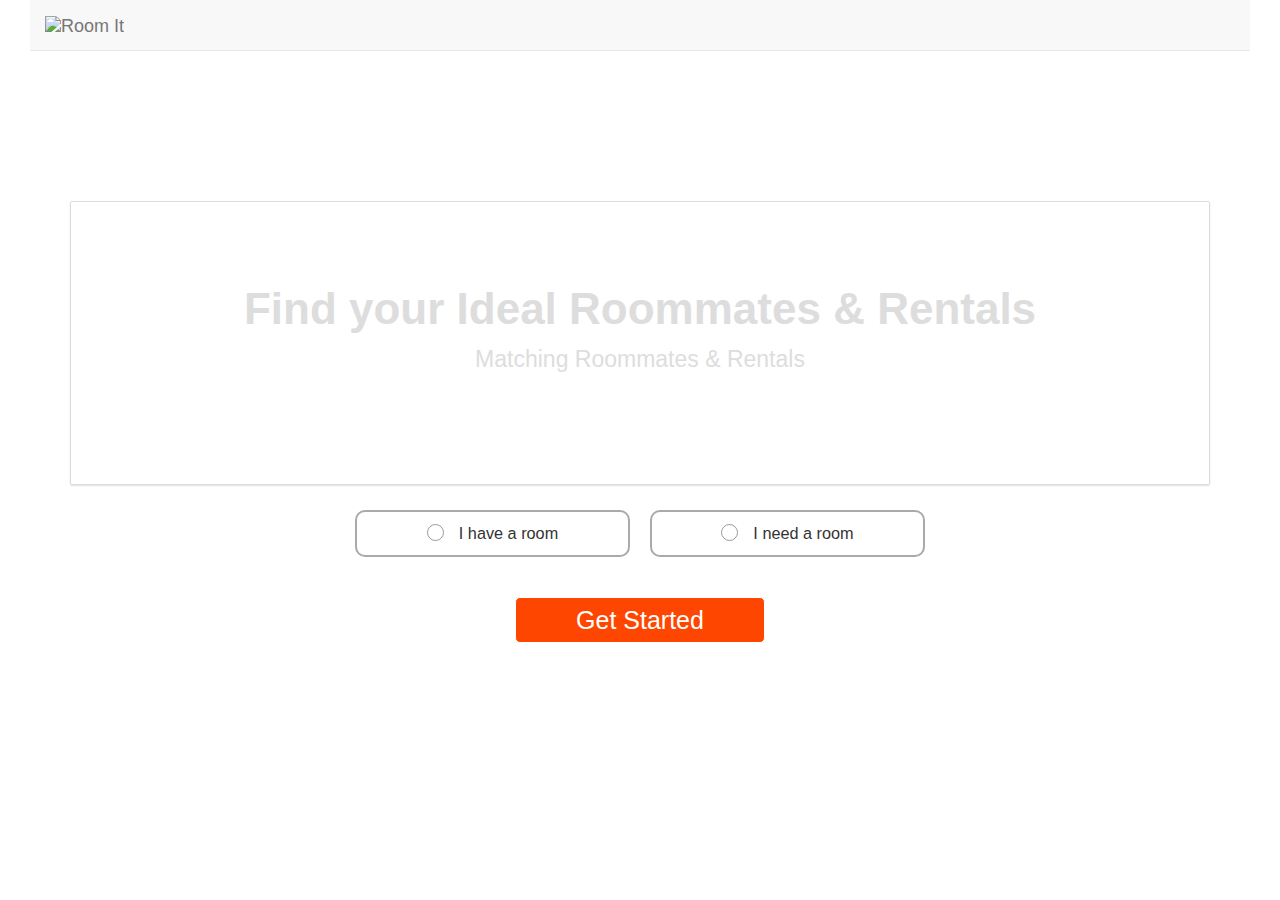
==== commit a23ec1c3: "redirecting to typeform." ====
--- a/client/index.html
+++ b/client/index.html
@@ -19,7 +19,7 @@
     <base href="/"></base>
 </head>
 <body class="notransition">
-<div class="container-fluid fullHeight fadeZoom" ui-view=""  ng-class="{'home-page' : hasBackground}">
+<div class="container-fluid fullHeight fadeZoom" ui-view="" ng-class="{'home-page' : hasBackground}">
     <div class="fullHeight container-fluid">
         <div ng-controller="NavbarCtrl" class="navbar navbar-default navbar-static-top">
             <div class="navbar-header">
@@ -44,7 +44,7 @@
             </div>
             <div class="text-center row search-criteria" ng-controller="HomePageController">
                 <form>
-                    <div class="form-group form-group-lg form-btn-group col-sm-3 col-sm-offset-1" dropdown>
+                    <!--<div class="form-group form-group-lg form-btn-group col-sm-3 col-sm-offset-1" dropdown>
                         <a href="#" class="btn btn-block btn-white dropdown-toggle btn-lg col-sm-12" dropdown-toggle>
                             <span class="dropdown-label">Look for Roommates</span> <span class="caret"></span>
                         </a>
@@ -62,6 +62,33 @@
                         <button class="btn btn-block btn-lg btn-facebook col-sm-3" ng-click="authenticate('facebook')">
                             Get Started
                         </button>
+                    </div>-->
+                    <div class="row">
+                        <div class="form-group form-group-lg col-xs-6 col-xs-offset-3" >
+                            <div class="form-group row">
+                                <div class="col-xs-6">
+                                    <div class="radio custom-radio"><label><input type="radio" name="room"><span class="fa fa-circle"></span> I have a room</label></div>
+                                </div>
+                                <div class="col-xs-6">
+                                    <div class="radio custom-radio"><label><input type="radio" name="room"><span class="fa fa-circle"></span> I need a room</label></div>
+                                </div>
+                            </div>
+                        </div>
+
+                        <!--<div class="form-group form-group-lg col-xs-3 col-xs-offset-2" >
+                            <div class="form-group">
+                                <div class="col-xs-12">
+                                    <div class="radio custom-radio"><label><input type="radio"><span class="fa fa-circle"></span> I need a room</label></div>
+                                </div>
+                            </div>
+                        </div>-->
+                    </div>
+                    <div class="row">
+                        <div class="form-group col-sm-12">
+                            <button class="btn btn-block btn-lg btn-facebook" ng-click="onGetStarted()">
+                                Get Started
+                            </button>
+                        </div>
                     </div>
                 </form>
 
--- a/client/css/styles.css
+++ b/client/css/styles.css
@@ -11,6 +11,8 @@
 
 .fullHeight{
     height: 100%;
+    overflow-x: hidden;
+    overflow-y: hidden;
 }
 
 .home-page{
@@ -24,15 +26,17 @@
 }
 
 
-button.btn.btn-block.btn-facebook {
+.btn.btn-block.btn-facebook {
     padding: 1px 10px;
     font-size: 25px;
     background-color: #FF4600;
     border-radius: 5px;
     /* baseline-shift: super; */
     border: solid 1px;
+    width: 10em;
     height: 46px;
     box-sizing: border-box;
+    display: inline;
 }
 
 
@@ -194,4 +198,13 @@
 
 .profile-page .panel-default{
     border-color : #05635e;
+}
+
+.radio.custom-radio {
+    font-size: 1.25em; color: #333; background-color: #fff; padding-top: 10px; padding-bottom: 10px; border-radius: 10px; border: 2px solid #aaa;
+}
+
+.radio.custom-radio span {
+    margin-top: 2px; 
+    margin-right: 15px;
 }